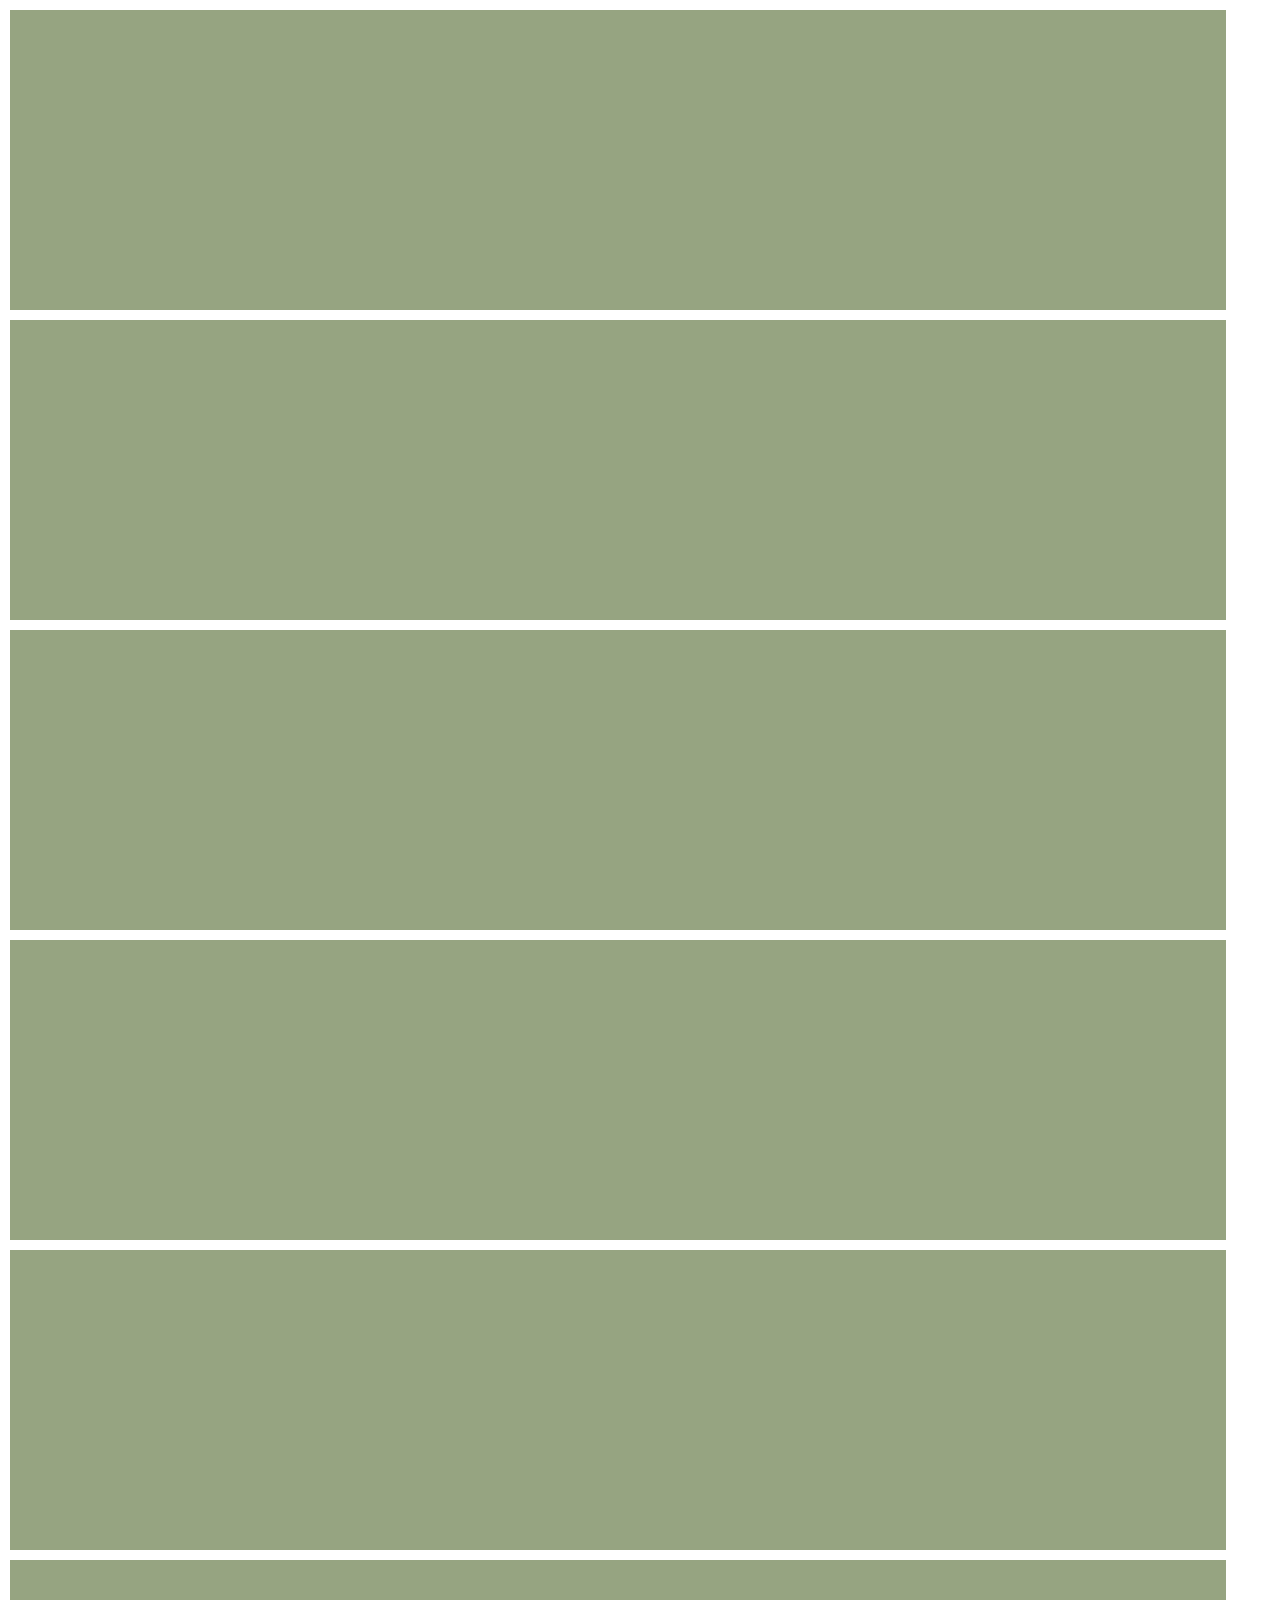
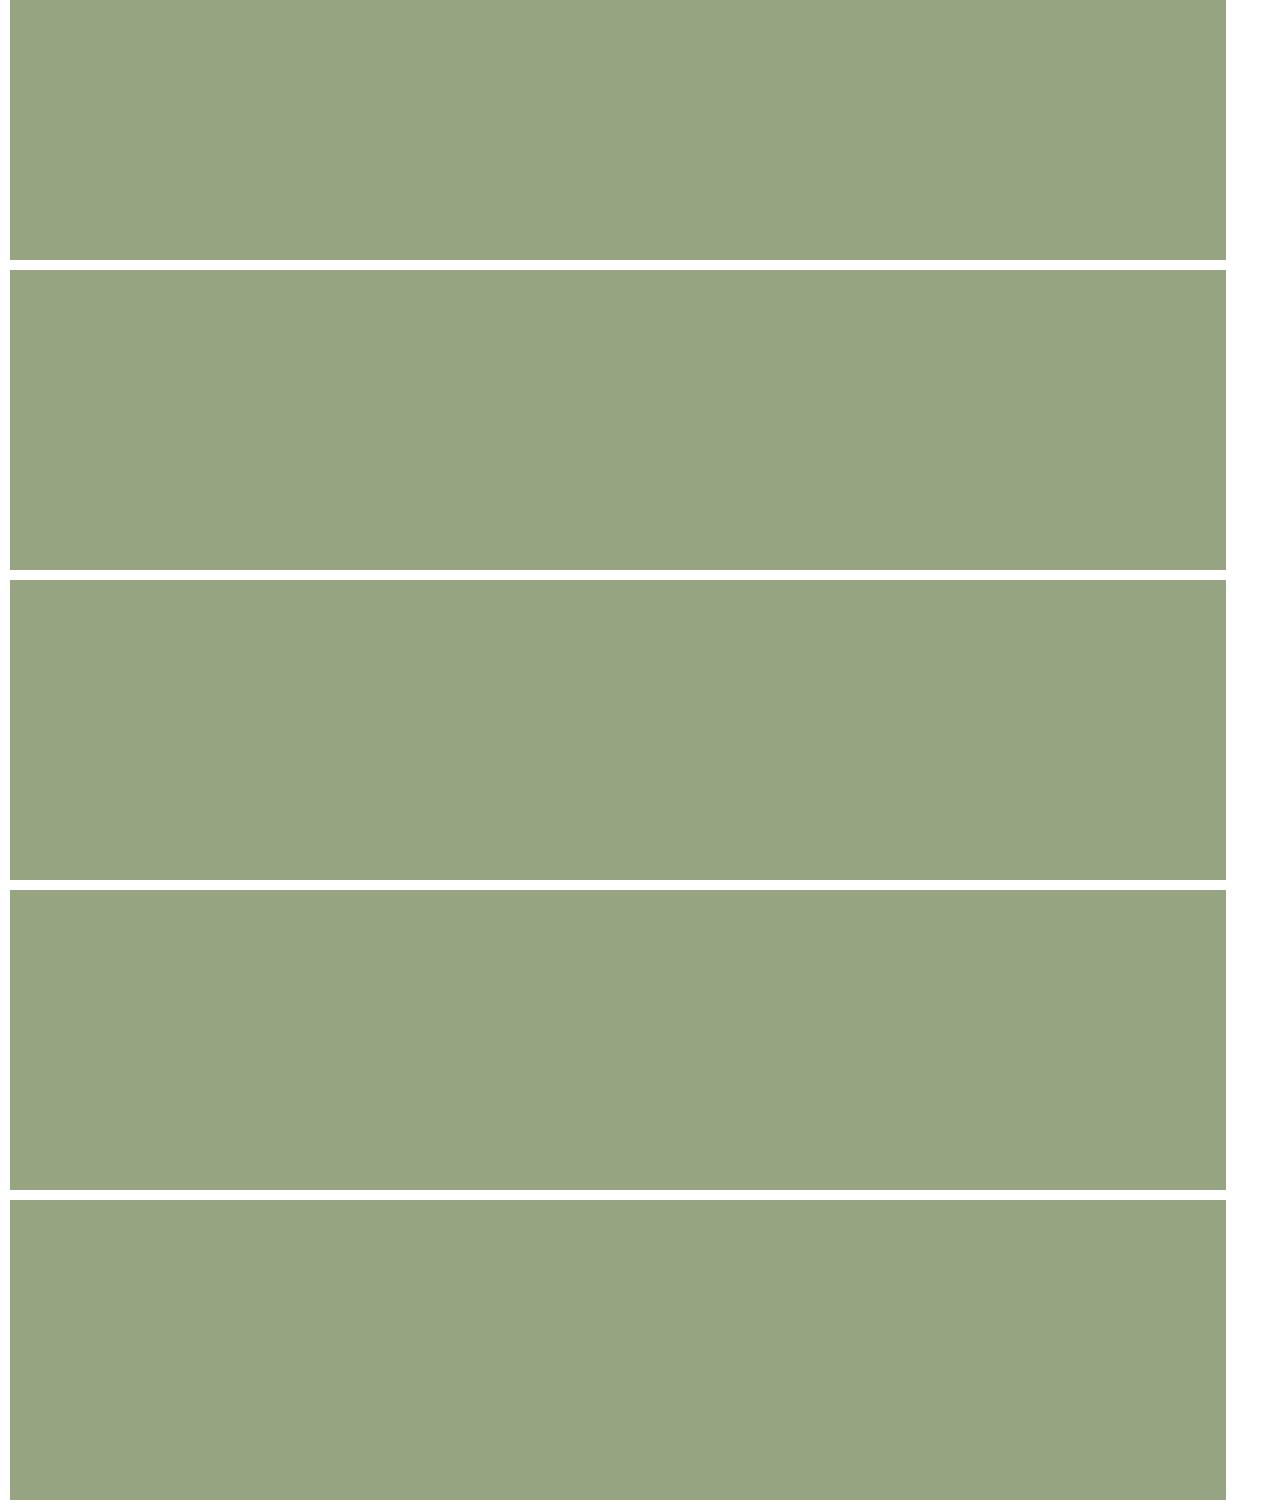
==== GaleriaDeFilmes/pages/films.html @ f31da6b8 "startingPages" ====
<!DOCTYPE html>
<html lang="pt-br">
<head>
    <meta charset="UTF-8">
    <meta name="viewport" content="width=device-width, initial-scale=1.0">
    <title>Filmes</title>

    <link rel="stylesheet" href="./styles/styles.css">
</head>
<body>
    <section class="film">
        <div class="img">
            <img src="" alt="">
        </div>
        <div class="txt">
            <div class="sinopse">

            </div>
            <div class="Informações">
                
            </div>
        </div>
    </section>

    <section class="film">
        <div class="img">
            <img src="" alt="">
        </div>
        <div class="txt">
            <div class="sinopse">

            </div>
            <div class="Informações">
                
            </div>
        </div>
    </section>

    <section class="film">
        <div class="img">
            <img src="" alt="">
        </div>
        <div class="txt">
            <div class="sinopse">

            </div>
            <div class="Informações">
                
            </div>
        </div>
    </section>

    <section class="film">
        <div class="img">
            <img src="" alt="">
        </div>
        <div class="txt">
            <div class="sinopse">

            </div>
            <div class="Informações">
                
            </div>
        </div>
    </section>

    <section class="film">
        <div class="img">
            <img src="" alt="">
        </div>
        <div class="txt">
            <div class="sinopse">

            </div>
            <div class="Informações">
                
            </div>
        </div>
    </section>

    <section class="film">
        <div class="img">
            <img src="" alt="">
        </div>
        <div class="txt">
            <div class="sinopse">

            </div>
            <div class="Informações">
                
            </div>
        </div>
    </section>

    <section class="film">
        <div class="img">
            <img src="" alt="">
        </div>
        <div class="txt">
            <div class="sinopse">

            </div>
            <div class="Informações">
                
            </div>
        </div>
    </section>

    <section class="film">
        <div class="img">
            <img src="" alt="">
        </div>
        <div class="txt">
            <div class="sinopse">

            </div>
            <div class="Informações">
                
            </div>
        </div>
    </section>

    <section class="film">
        <div class="img">
            <img src="" alt="">
        </div>
        <div class="txt">
            <div class="sinopse">

            </div>
            <div class="Informações">
                
            </div>
        </div>
    </section>

    <section class="film">
        <div class="img">
            <img src="" alt="">
        </div>
        <div class="txt">
            <div class="sinopse">

            </div>
            <div class="Informações">
                
            </div>
        </div>
    </section>
</body>
</html>
---- GaleriaDeFilmes/pages/styles/styles.css ----
*{
    box-sizing: border-box;
    margin: 0;
    padding: 0;
}

.film {
    background-color: #96a481;
    margin: 10px;
    width: 95%;
    height: 300px;

    display: flex;
    justify-content: center;
}
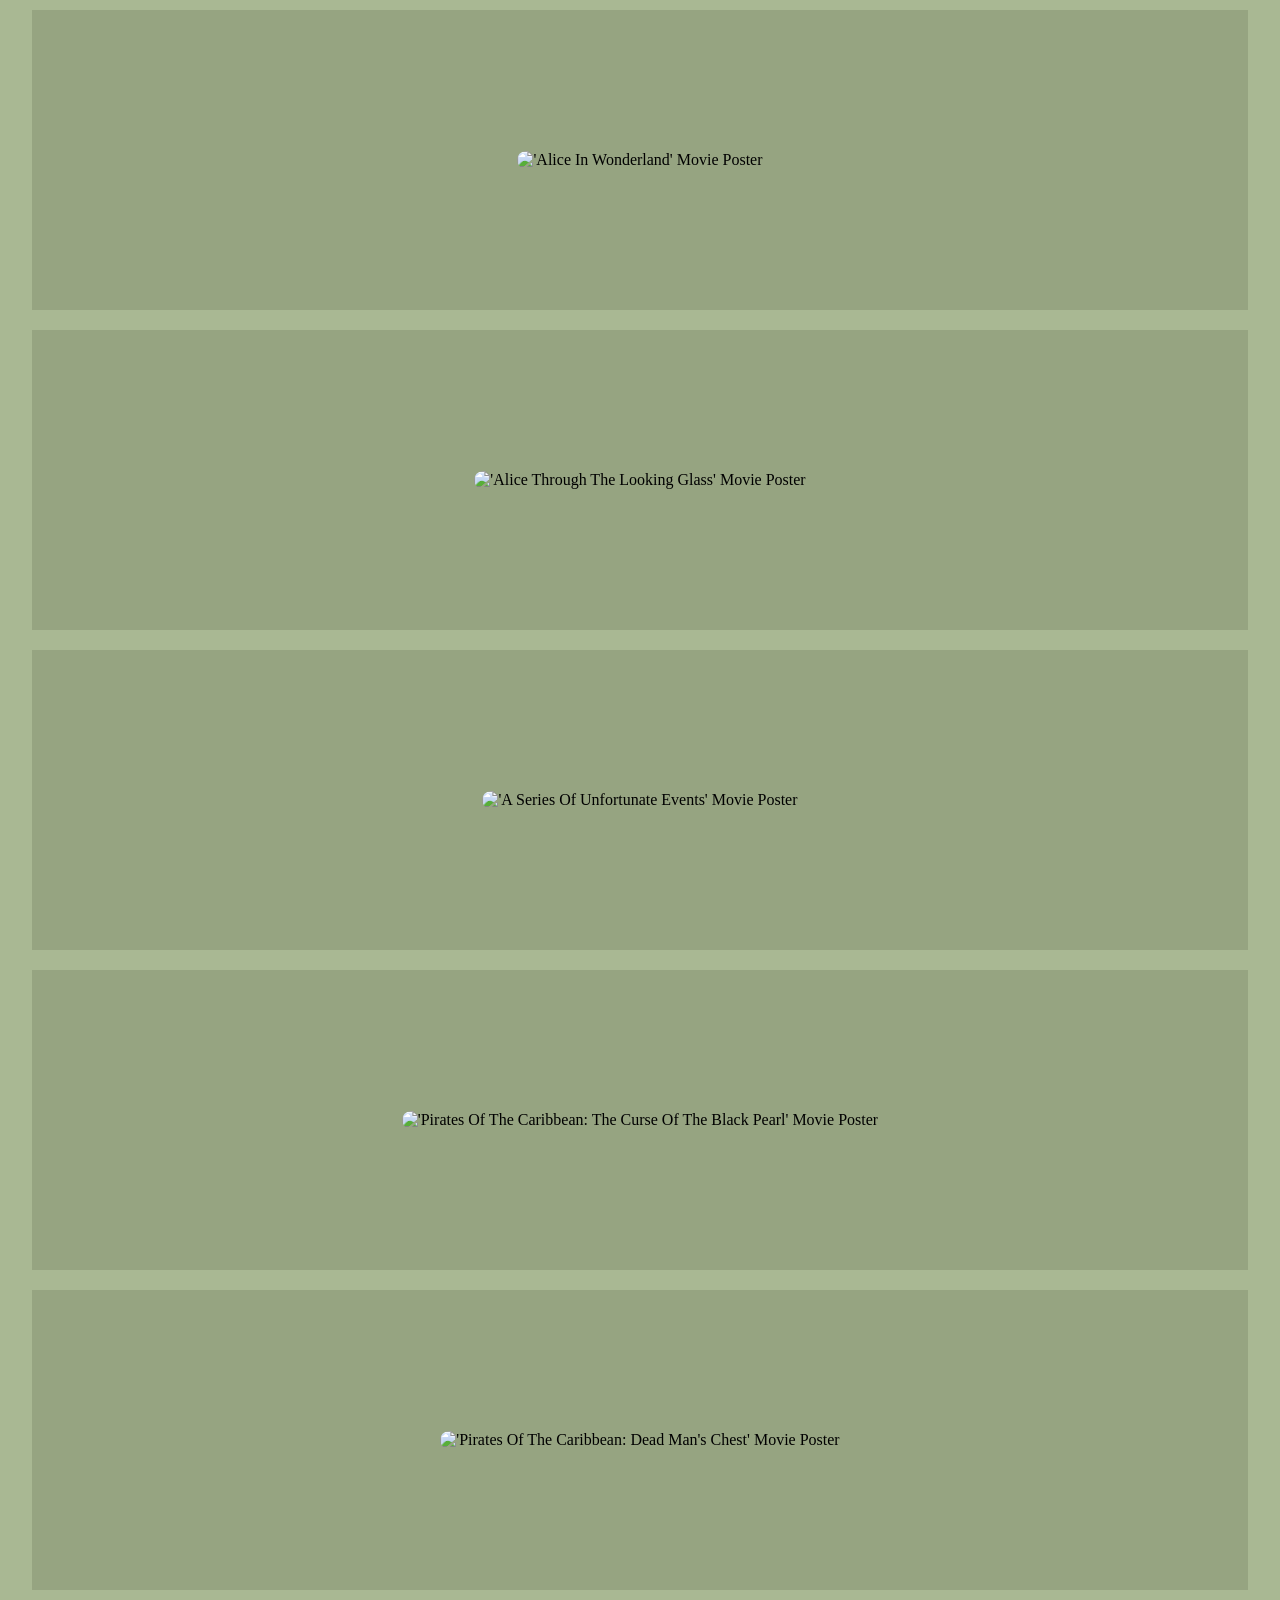
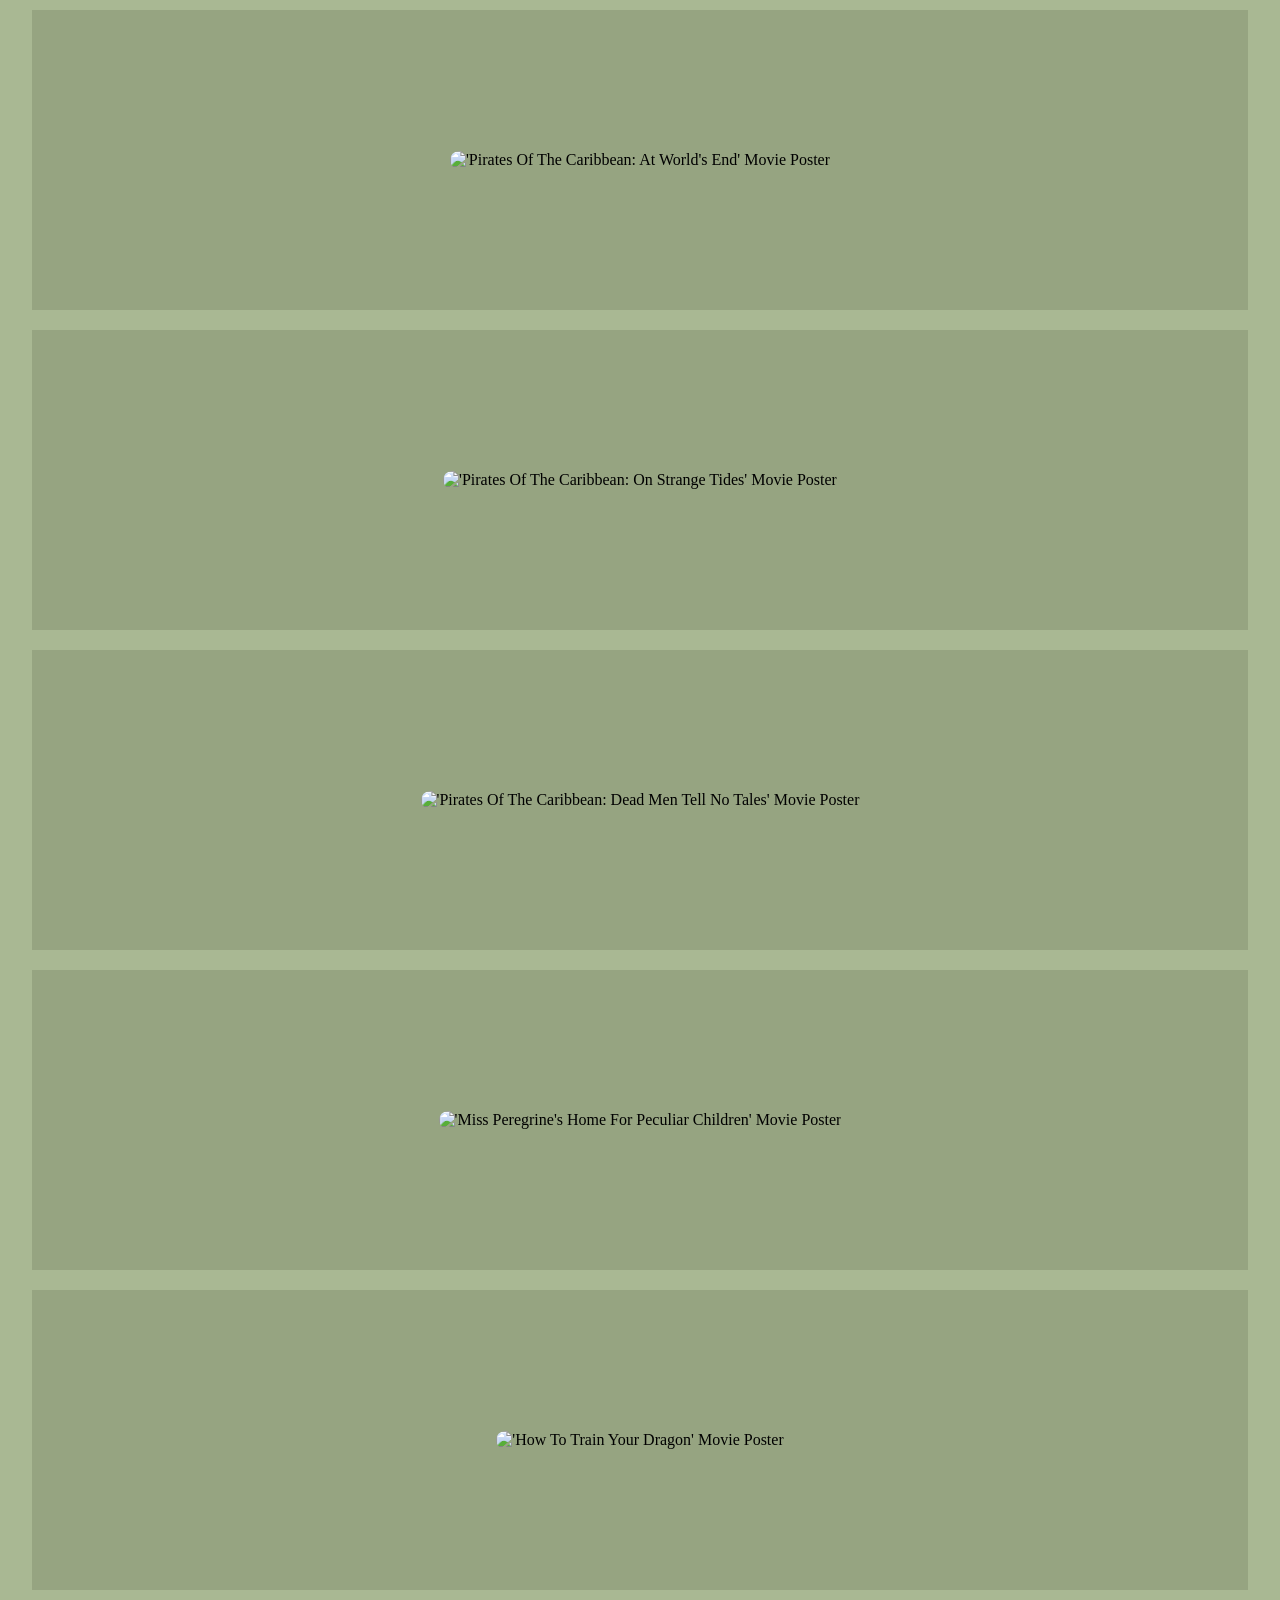
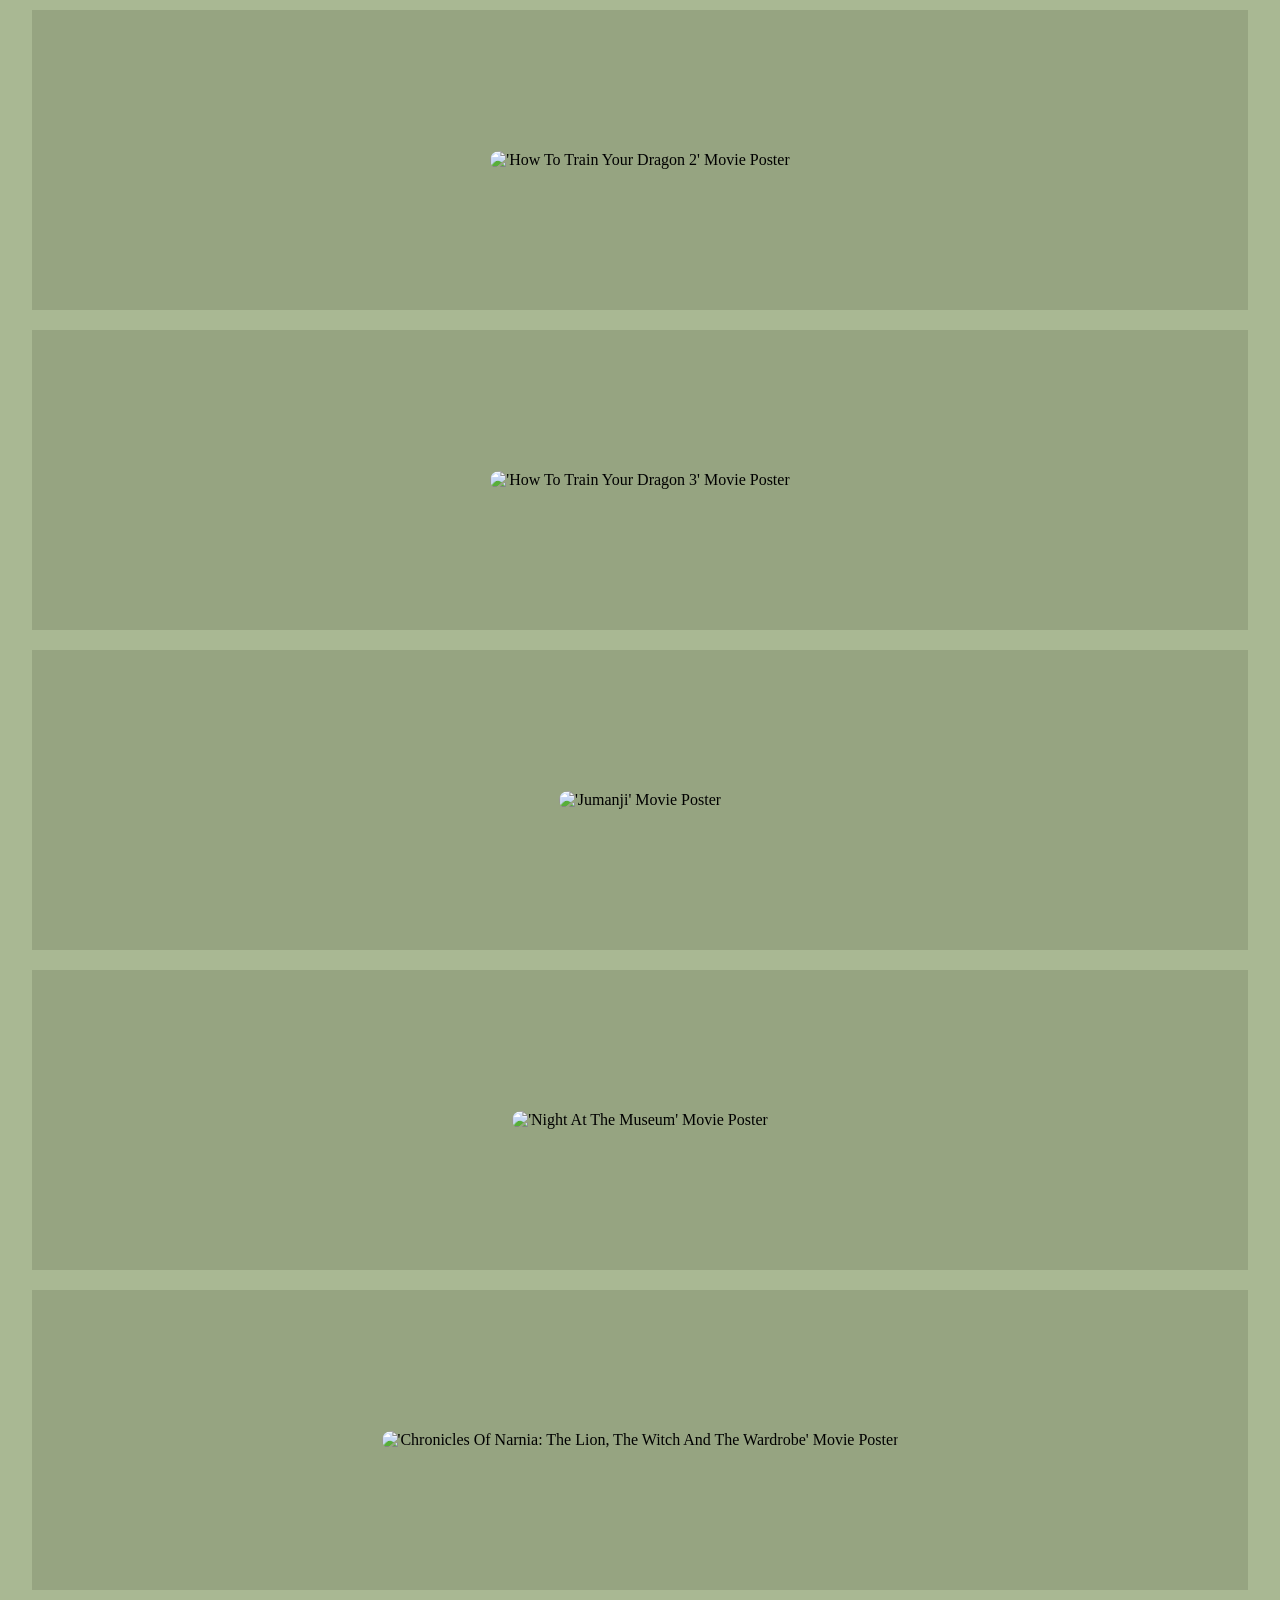
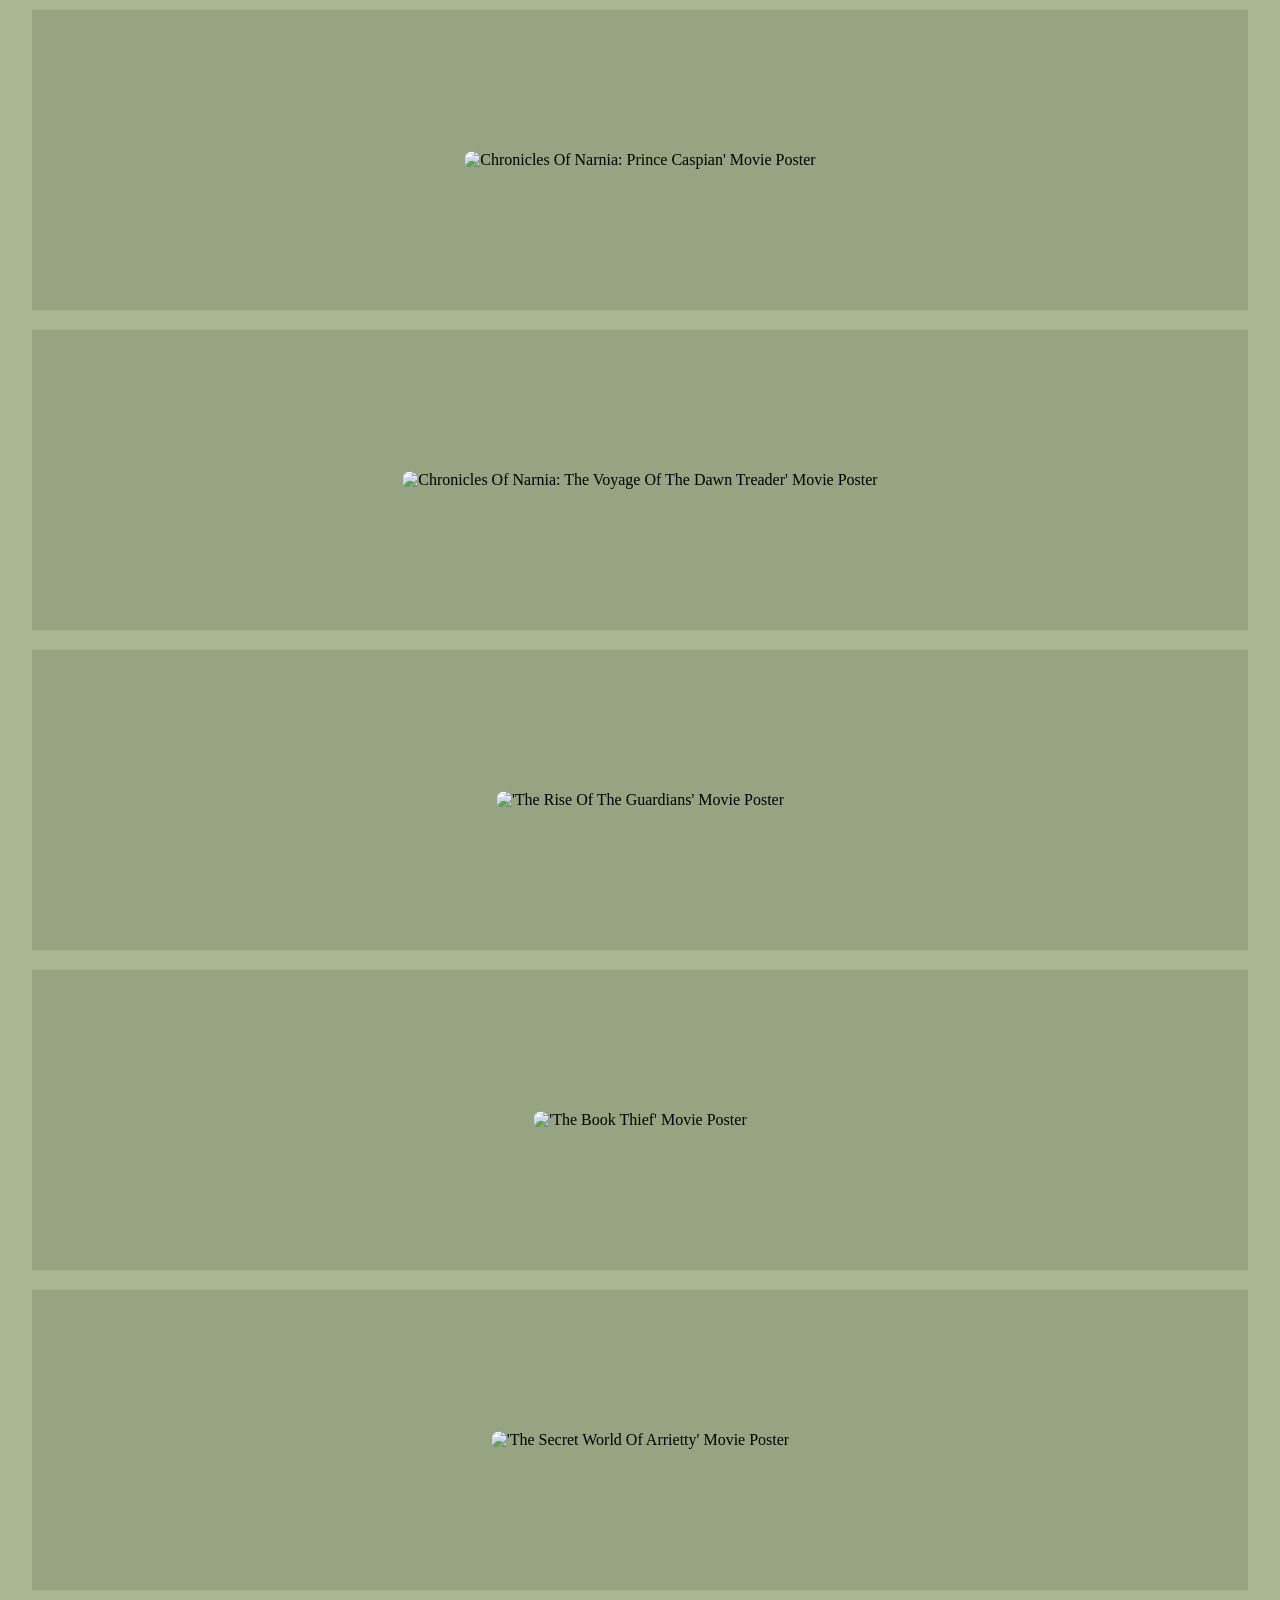
==== commit e9554fd8: "posterAdded" ====
--- a/GaleriaDeFilmes/pages/films.html
+++ b/GaleriaDeFilmes/pages/films.html
@@ -3,149 +3,331 @@
 <head>
     <meta charset="UTF-8">
     <meta name="viewport" content="width=device-width, initial-scale=1.0">
-    <title>Filmes</title>
+    <title>Films</title>
 
     <link rel="stylesheet" href="./styles/styles.css">
 </head>
 <body>
-    <section class="film">
-        <div class="img">
-            <img src="" alt="">
-        </div>
-        <div class="txt">
-            <div class="sinopse">
-
-            </div>
-            <div class="Informações">
-                
-            </div>
-        </div>
-    </section>
-
-    <section class="film">
-        <div class="img">
-            <img src="" alt="">
-        </div>
-        <div class="txt">
-            <div class="sinopse">
-
-            </div>
-            <div class="Informações">
-                
-            </div>
-        </div>
-    </section>
-
-    <section class="film">
-        <div class="img">
-            <img src="" alt="">
-        </div>
-        <div class="txt">
-            <div class="sinopse">
-
-            </div>
-            <div class="Informações">
-                
-            </div>
-        </div>
-    </section>
-
-    <section class="film">
-        <div class="img">
-            <img src="" alt="">
-        </div>
-        <div class="txt">
-            <div class="sinopse">
-
-            </div>
-            <div class="Informações">
-                
-            </div>
-        </div>
-    </section>
-
-    <section class="film">
-        <div class="img">
-            <img src="" alt="">
-        </div>
-        <div class="txt">
-            <div class="sinopse">
-
-            </div>
-            <div class="Informações">
-                
-            </div>
-        </div>
-    </section>
-
-    <section class="film">
-        <div class="img">
-            <img src="" alt="">
-        </div>
-        <div class="txt">
-            <div class="sinopse">
-
-            </div>
-            <div class="Informações">
-                
-            </div>
-        </div>
-    </section>
-
-    <section class="film">
-        <div class="img">
-            <img src="" alt="">
-        </div>
-        <div class="txt">
-            <div class="sinopse">
-
-            </div>
-            <div class="Informações">
-                
-            </div>
-        </div>
-    </section>
-
-    <section class="film">
-        <div class="img">
-            <img src="" alt="">
-        </div>
-        <div class="txt">
-            <div class="sinopse">
-
-            </div>
-            <div class="Informações">
-                
-            </div>
-        </div>
-    </section>
-
-    <section class="film">
-        <div class="img">
-            <img src="" alt="">
-        </div>
-        <div class="txt">
-            <div class="sinopse">
-
-            </div>
-            <div class="Informações">
-                
-            </div>
-        </div>
-    </section>
-
-    <section class="film">
-        <div class="img">
-            <img src="" alt="">
-        </div>
-        <div class="txt">
-            <div class="sinopse">
-
-            </div>
-            <div class="Informações">
-                
-            </div>
-        </div>
-    </section>
+    <main class="main">
+    <section class="film">
+        <div class="img">
+            <img class="filmImg"
+            src="../imgs/films/AliceInWonderland.png" 
+            alt="'Alice In Wonderland' Movie Poster">
+        </div>
+        <div class="txt">
+            <div class="sinopse">
+
+            </div>
+            <div class="Informações">
+                
+            </div>
+        </div>
+    </section>
+
+    <section class="film">
+        <div class="img">
+            <img class="filmImg"
+            src="../imgs/films/AliceThroughTheLookingGlass.png" 
+            alt="'Alice Through The Looking Glass' Movie Poster">
+        </div>
+        <div class="txt">
+            <div class="sinopse">
+
+            </div>
+            <div class="Informações">
+                
+            </div>
+        </div>
+    </section>
+
+    <section class="film">
+        <div class="img">
+            <img class="filmImg"
+            src="../imgs/films/ASeriesOfUnfortunateEventsFilm.png" 
+            alt="'A Series Of Unfortunate Events' Movie Poster">
+        </div>
+        <div class="txt">
+            <div class="sinopse">
+
+            </div>
+            <div class="Informações">
+                
+            </div>
+        </div>
+    </section>
+
+    <section class="film">
+        <div class="img">
+            <img class="filmImg"
+            src="../imgs/films/TheCurseOfTheBlackPearl.png" 
+            alt="'Pirates Of The Caribbean: The Curse Of The Black Pearl' Movie Poster">
+        </div>
+        <div class="txt">
+            <div class="sinopse">
+
+            </div>
+            <div class="Informações">
+                
+            </div>
+        </div>
+    </section>
+
+    <section class="film">
+        <div class="img">
+            <img class="filmImg"
+            src="../imgs/films/DeadMansChest.png" 
+            alt="'Pirates Of The Caribbean: Dead Man's Chest' Movie Poster">
+        </div>
+        <div class="txt">
+            <div class="sinopse">
+
+            </div>
+            <div class="Informações">
+                
+            </div>
+        </div>
+    </section>
+
+    <section class="film">
+        <div class="img">
+            <img class="filmImg"
+            src="../imgs/films/AtWorldsEnd.png" 
+            alt="'Pirates Of The Caribbean: At World's End' Movie Poster">
+        </div>
+        <div class="txt">
+            <div class="sinopse">
+
+            </div>
+            <div class="Informações">
+                
+            </div>
+        </div>
+    </section>
+
+    <section class="film">
+        <div class="img">
+            <img class="filmImg"
+            src="../imgs/films/OnStrangerTides.png" 
+            alt="'Pirates Of The Caribbean: On Strange Tides' Movie Poster">
+        </div>
+        <div class="txt">
+            <div class="sinopse">
+
+            </div>
+            <div class="Informações">
+                
+            </div>
+        </div>
+    </section>
+
+    <section class="film">
+        <div class="img">
+            <img class="filmImg"
+            src="../imgs/films/DeadMenTellNoTales.png" 
+            alt="'Pirates Of The Caribbean: Dead Men Tell No Tales' Movie Poster">
+        </div>
+        <div class="txt">
+            <div class="sinopse">
+
+            </div>
+            <div class="Informações">
+                
+            </div>
+        </div>
+    </section>
+
+    <section class="film">
+        <div class="img">
+            <img class="filmImg"
+            src="../imgs/films/HomeForPeculiarChildren.png" 
+            alt="'Miss Peregrine's Home For Peculiar Children' Movie Poster">
+        </div>
+        <div class="txt">
+            <div class="sinopse">
+
+            </div>
+            <div class="Informações">
+                
+            </div>
+        </div>
+    </section>
+
+    <section class="film">
+        <div class="img">
+            <img class="filmImg"
+            src="../imgs/films/HowToTrainYourDragon.png" 
+            alt="'How To Train Your Dragon' Movie Poster">
+        </div>
+        <div class="txt">
+            <div class="sinopse">
+
+            </div>
+            <div class="Informações">
+                
+            </div>
+        </div>
+    </section>
+
+    <section class="film">
+        <div class="img">
+            <img class="filmImg"
+            src="../imgs/films/HowToTrainYourDragon2.png" 
+            alt="'How To Train Your Dragon 2' Movie Poster">
+        </div>
+        <div class="txt">
+            <div class="sinopse">
+
+            </div>
+            <div class="Informações">
+                
+            </div>
+        </div>
+    </section>
+
+    <section class="film">
+        <div class="img">
+            <img class="filmImg"
+            src="../imgs/films/HowToTrainYourDragon3.png" 
+            alt="'How To Train Your Dragon 3' Movie Poster">
+        </div>
+        <div class="txt">
+            <div class="sinopse">
+
+            </div>
+            <div class="Informações">
+                
+            </div>
+        </div>
+    </section>
+
+    <section class="film">
+        <div class="img">
+            <img class="filmImg"
+            src="../imgs/films/Jumanji.png" 
+            alt="'Jumanji' Movie Poster">
+        </div>
+        <div class="txt">
+            <div class="sinopse">
+
+            </div>
+            <div class="Informações">
+                
+            </div>
+        </div>
+    </section>
+
+    <section class="film">
+        <div class="img">
+            <img class="filmImg"
+            src="../imgs/films/NightAtTheMuseum.png" 
+            alt="'Night At The Museum' Movie Poster">
+        </div>
+        <div class="txt">
+            <div class="sinopse">
+
+            </div>
+            <div class="Informações">
+                
+            </div>
+        </div>
+    </section>
+
+    <section class="film">
+        <div class="img">
+            <img class="filmImg"
+            src="../imgs/films/TheLionTheWitchAndTheWardrobe.png" 
+            alt="'Chronicles Of Narnia: The Lion, The Witch And The Wardrobe' Movie Poster">
+        </div>
+        <div class="txt">
+            <div class="sinopse">
+
+            </div>
+            <div class="Informações">
+                
+            </div>
+        </div>
+    </section>
+
+    <section class="film">
+        <div class="img">
+            <img class="filmImg"
+            src="../imgs/films/PrinceCaspian.png" 
+            alt="Chronicles Of Narnia: Prince Caspian' Movie Poster">
+        </div>
+        <div class="txt">
+            <div class="sinopse">
+
+            </div>
+            <div class="Informações">
+                
+            </div>
+        </div>
+    </section>
+
+    <section class="film">
+        <div class="img">
+            <img class="filmImg"
+            src="../imgs/films/TheVoyageOfTheDanwTreader.png" 
+            alt="Chronicles Of Narnia: The Voyage Of The Dawn Treader' Movie Poster">
+        </div>
+        <div class="txt">
+            <div class="sinopse">
+
+            </div>
+            <div class="Informações">
+                
+            </div>
+        </div>
+    </section>
+
+    <section class="film">
+        <div class="img">
+            <img class="filmImg"
+            src="../imgs/films/RiseOfTheGuardians.png" 
+            alt="'The Rise Of The Guardians' Movie Poster">
+        </div>
+        <div class="txt">
+            <div class="sinopse">
+
+            </div>
+            <div class="Informações">
+                
+            </div>
+        </div>
+    </section>
+
+    <section class="film">
+        <div class="img">
+            <img class="filmImg"
+            src="../imgs/films/TheBookThief.png" 
+            alt="'The Book Thief' Movie Poster">
+        </div>
+        <div class="txt">
+            <div class="sinopse">
+
+            </div>
+            <div class="Informações">
+                
+            </div>
+        </div>
+    </section>
+
+    <section class="film">
+        <div class="img">
+            <img class="filmImg"
+            src="../imgs/films/TheSecretWorldOfArrietty.png  " 
+            alt="'The Secret World Of Arrietty' Movie Poster">
+        </div>
+        <div class="txt">
+            <div class="sinopse">
+
+            </div>
+            <div class="Informações">
+                
+            </div>
+        </div>
+    </section>
+    </main>
 </body>
 </html>
--- a/GaleriaDeFilmes/pages/styles/styles.css
+++ b/GaleriaDeFilmes/pages/styles/styles.css
@@ -2,6 +2,16 @@
     box-sizing: border-box;
     margin: 0;
     padding: 0;
+}
+
+.main {
+    background-color: #a9b893;
+    /* height: 100vh; */
+
+    display: flex;
+    justify-content: center;
+
+    flex-wrap: wrap;
 }
 
 .film {
@@ -12,4 +22,14 @@
 
     display: flex;
     justify-content: center;
+    align-items: center;
+}
+
+.filmImg {
+    width: 190px;   
+}
+
+.img {
+    border-radius: 10px;
+    overflow: hidden;
 }
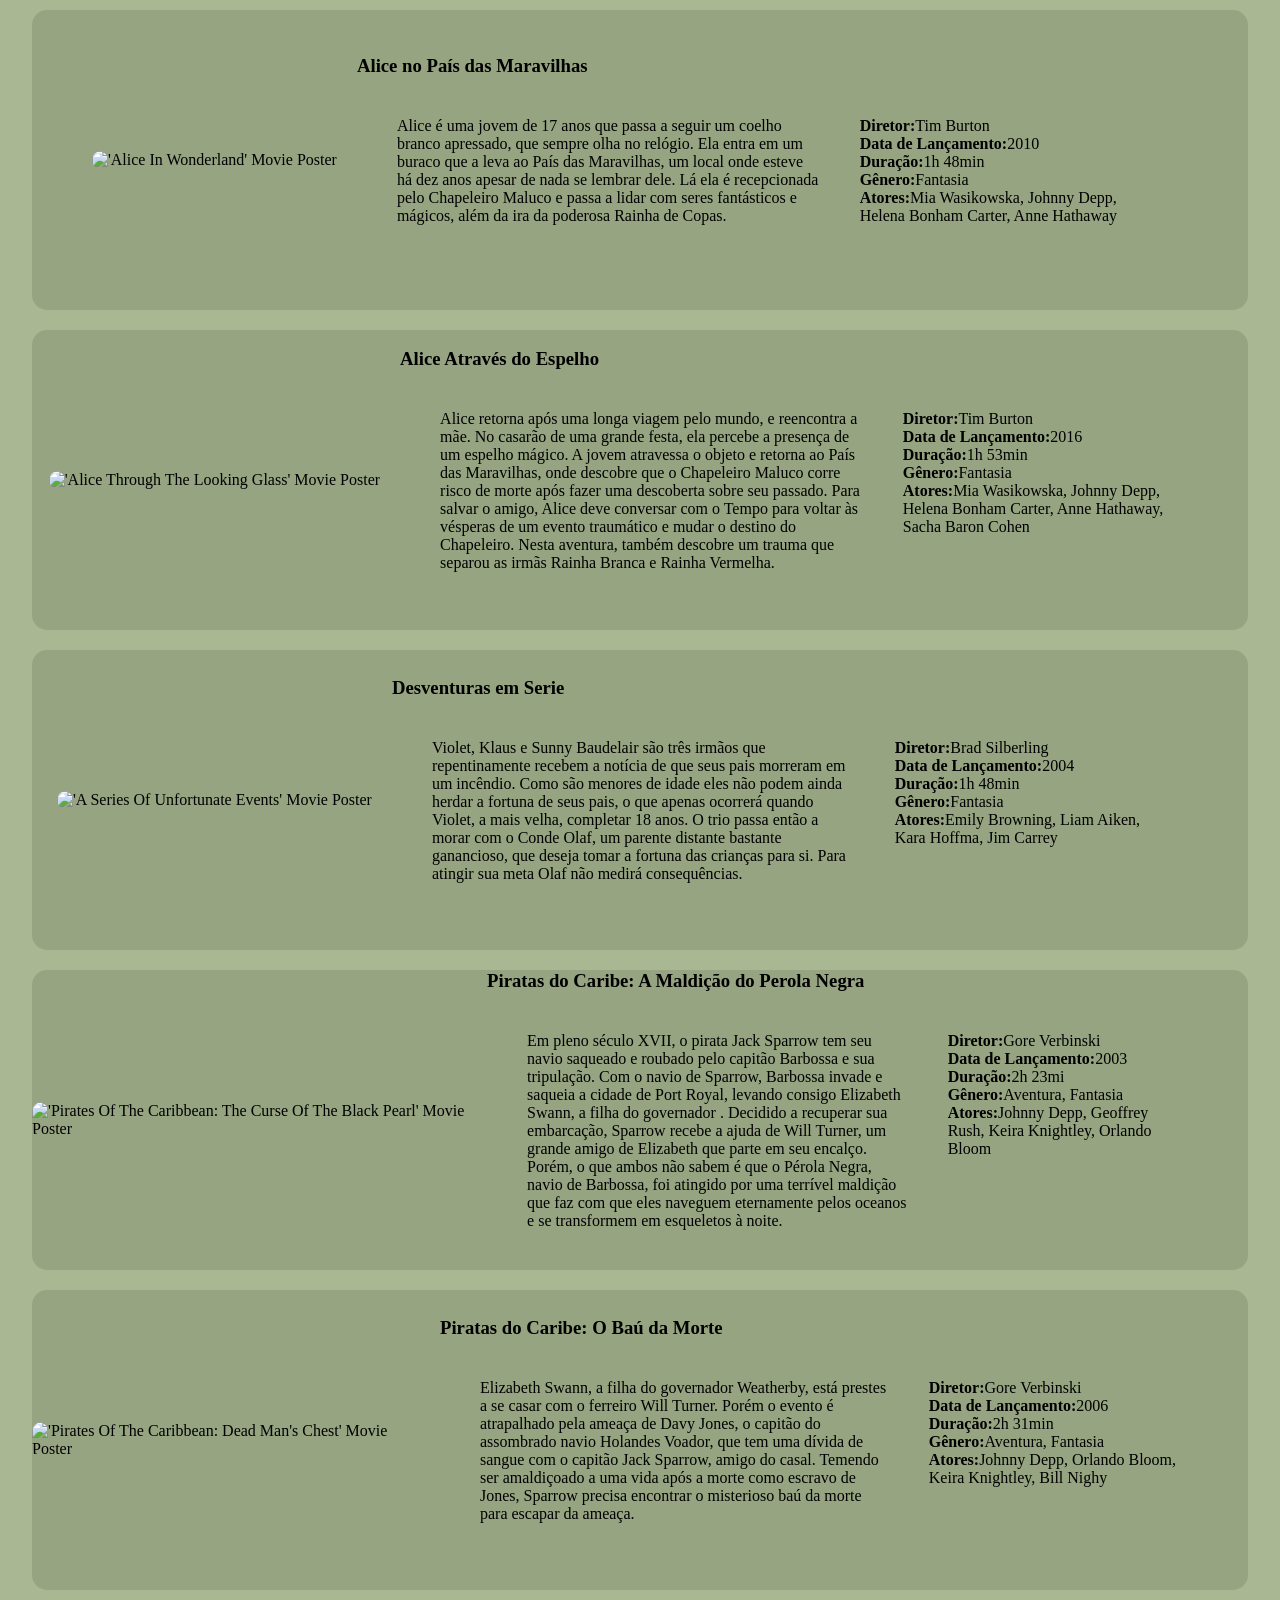
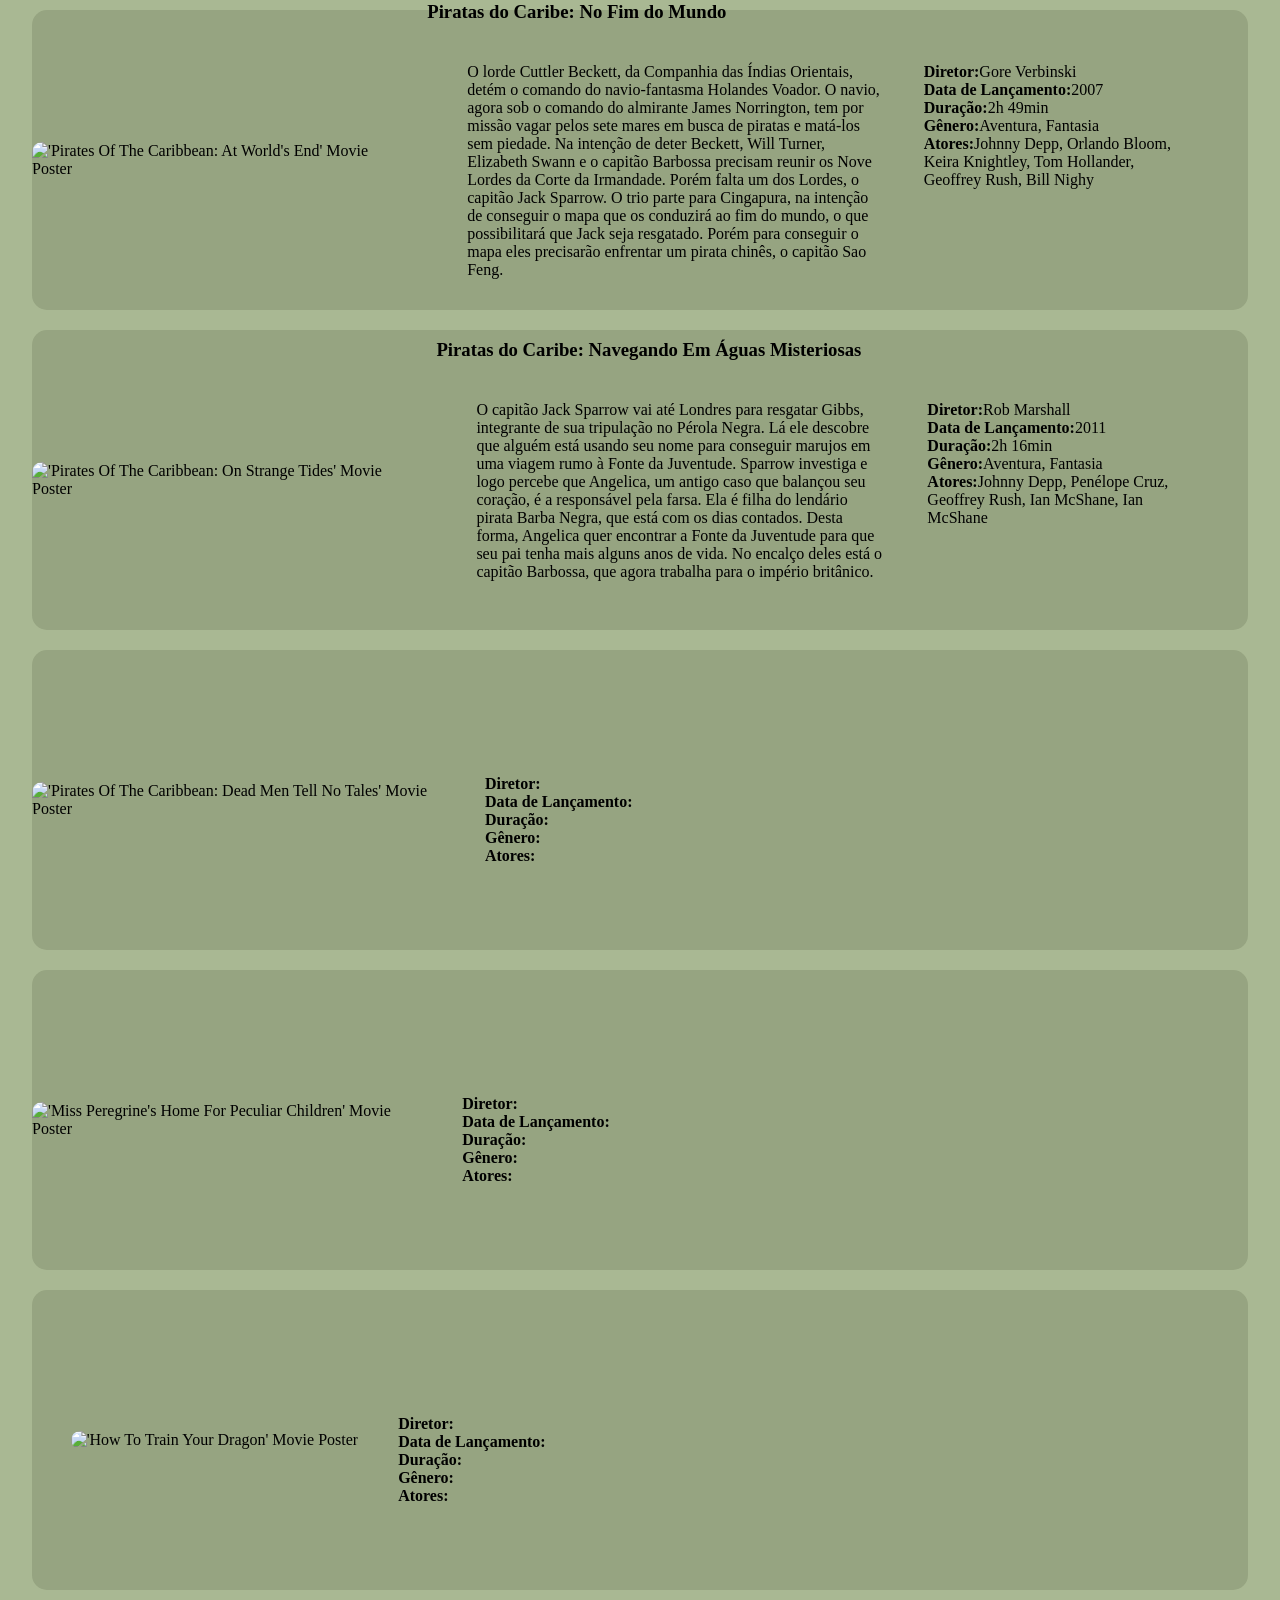
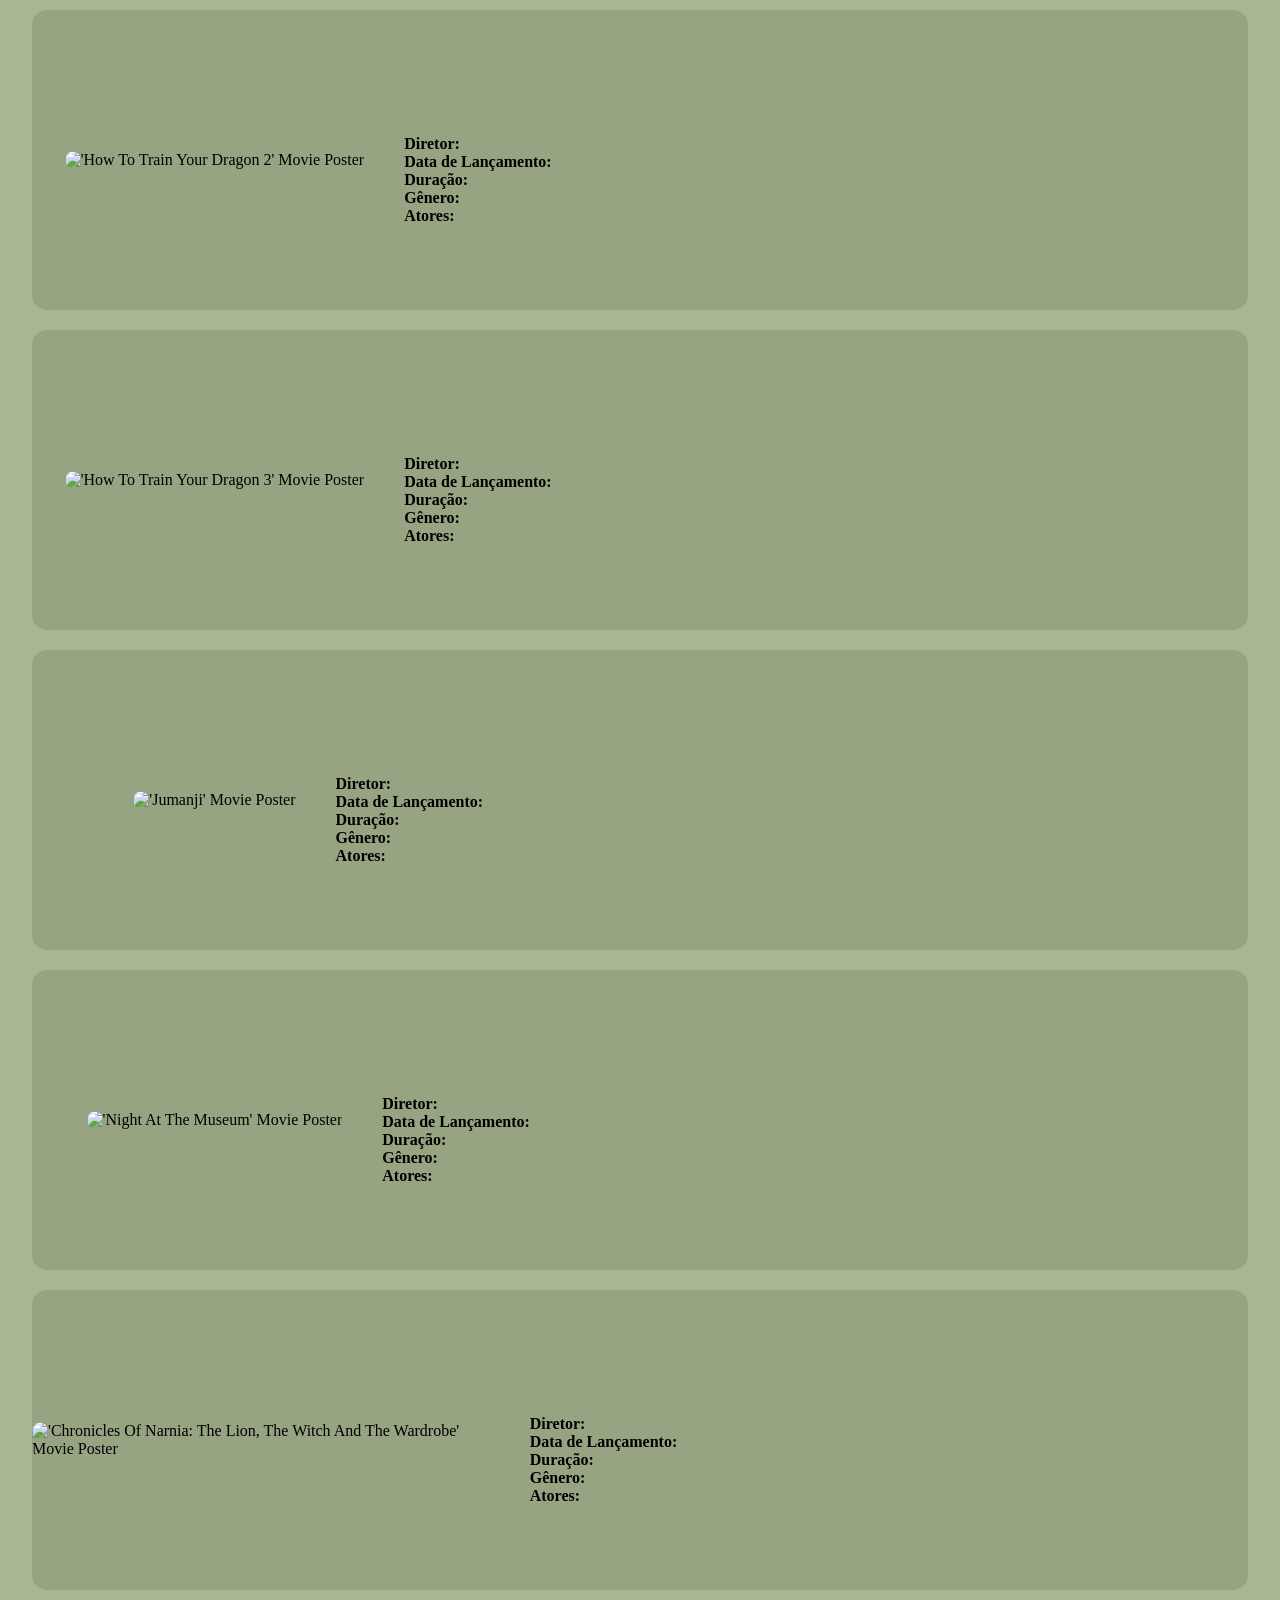
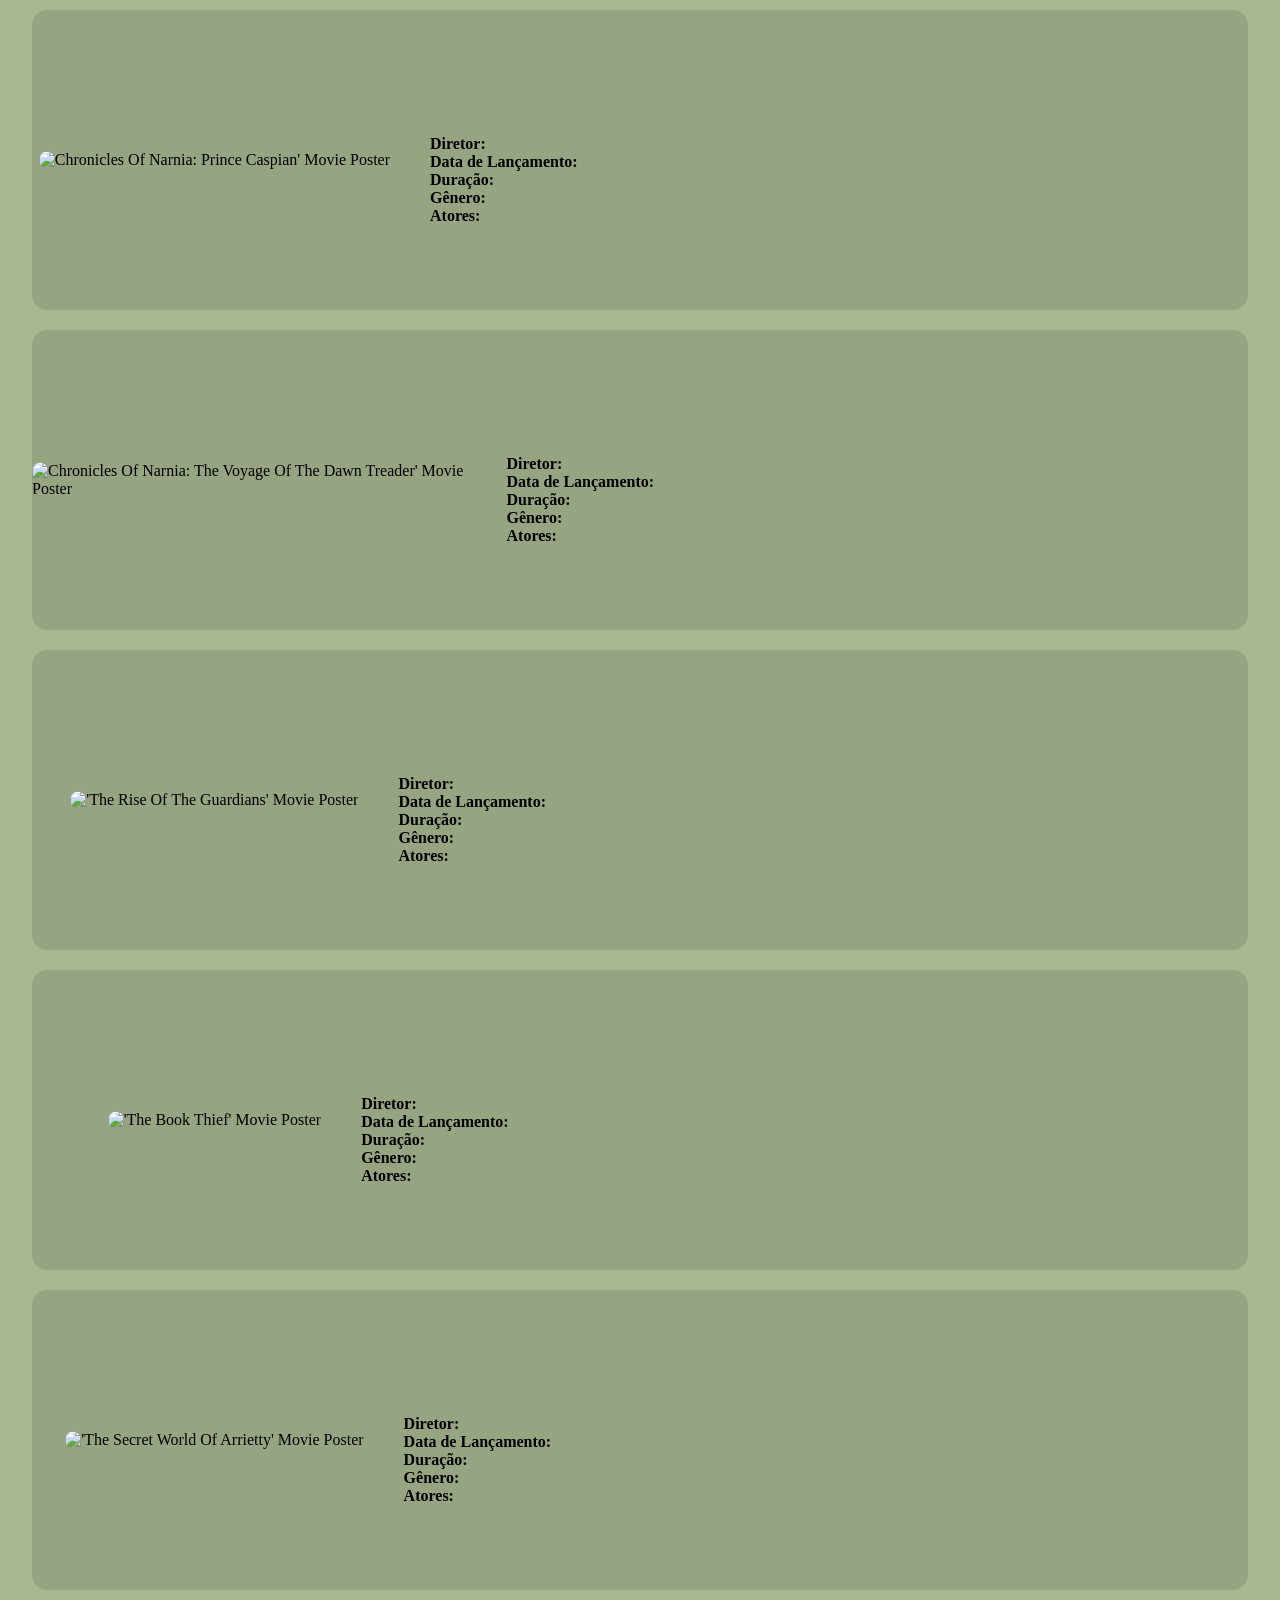
==== commit 7177647a: "addingMovieInfo" ====
--- a/GaleriaDeFilmes/pages/films.html
+++ b/GaleriaDeFilmes/pages/films.html
@@ -16,11 +16,27 @@
             alt="'Alice In Wonderland' Movie Poster">
         </div>
         <div class="txt">
-            <div class="sinopse">
-
-            </div>
-            <div class="Informações">
-                
+            <h3>Alice no País das Maravilhas</h3>
+            <div class="info">
+                <div class="sinopse">
+                    <p>
+                        Alice é uma jovem de 17 anos que passa a seguir um coelho 
+                        branco apressado, que sempre olha no relógio. Ela entra em um buraco que a 
+                        leva ao País das Maravilhas, um local onde esteve há dez anos apesar de nada 
+                        se lembrar dele. Lá ela é recepcionada pelo Chapeleiro Maluco e 
+                        passa a lidar com seres fantásticos e mágicos, além da ira da poderosa Rainha 
+                        de Copas.
+                    </p>
+                </div>
+                <div class="informacoes">
+                    <p>
+                        <strong>Diretor:</strong>Tim Burton<br>
+                        <strong>Data de Lançamento:</strong>2010<br>
+                        <strong>Duração:</strong>1h 48min<br>
+                        <strong>Gênero:</strong>Fantasia<br>
+                        <strong>Atores:</strong>Mia Wasikowska, Johnny Depp, Helena Bonham Carter, Anne Hathaway<br>
+                    </p>
+                </div>
             </div>
         </div>
     </section>
@@ -32,11 +48,30 @@
             alt="'Alice Through The Looking Glass' Movie Poster">
         </div>
         <div class="txt">
-            <div class="sinopse">
-
-            </div>
-            <div class="Informações">
-                
+            <h3>Alice Através do Espelho</h3>
+            <div class="info">
+                <div class="sinopse">
+                    <p>
+                        Alice retorna após uma longa viagem pelo mundo, 
+                        e reencontra a mãe. No casarão de uma grande festa, ela percebe 
+                        a presença de um espelho mágico. A jovem atravessa o objeto e 
+                        retorna ao País das Maravilhas, onde descobre que o Chapeleiro 
+                        Maluco corre risco de morte após fazer uma descoberta 
+                        sobre seu passado. Para salvar o amigo, Alice deve conversar com o 
+                        Tempo para voltar às vésperas de um evento traumático 
+                        e mudar o destino do Chapeleiro. Nesta aventura, também descobre um trauma 
+                        que separou as irmãs Rainha Branca e Rainha Vermelha.
+                    </p>
+                </div>
+                <div class="informacoes">
+                    <p>
+                       <strong>Diretor:</strong>Tim Burton<br>
+                        <strong>Data de Lançamento:</strong>2016<br>
+                        <strong>Duração:</strong>1h 53min<br>
+                        <strong>Gênero:</strong>Fantasia<br>
+                        <strong>Atores:</strong>Mia Wasikowska, Johnny Depp, Helena Bonham Carter, Anne Hathaway, Sacha Baron Cohen<br>
+                    </p>
+                </div>
             </div>
         </div>
     </section>
@@ -48,11 +83,28 @@
             alt="'A Series Of Unfortunate Events' Movie Poster">
         </div>
         <div class="txt">
-            <div class="sinopse">
-
-            </div>
-            <div class="Informações">
-                
+            <h3>Desventuras em Serie</h3>
+            <div class="info">
+                <div class="sinopse">
+                    <p>
+                        Violet, Klaus e Sunny Baudelair são três irmãos que repentinamente 
+                        recebem a notícia de que seus pais morreram em um incêndio. Como são 
+                        menores de idade eles não podem ainda herdar a fortuna de seus pais, 
+                        o que apenas ocorrerá quando Violet, a mais velha, completar 18 anos. 
+                        O trio passa então a morar com o Conde Olaf, um parente 
+                        distante bastante ganancioso, que deseja tomar a fortuna das crianças 
+                        para si. Para atingir sua meta Olaf não medirá consequências.
+                    </p>
+                </div>
+                <div class="informacoes">
+                    <p>
+                       <strong>Diretor:</strong>Brad Silberling<br>
+                        <strong>Data de Lançamento:</strong>2004<br>
+                        <strong>Duração:</strong>1h 48min<br>
+                        <strong>Gênero:</strong>Fantasia<br>
+                        <strong>Atores:</strong>Emily Browning, Liam Aiken, Kara Hoffma, Jim Carrey<br>
+                    </p>
+                </div>
             </div>
         </div>
     </section>
@@ -64,11 +116,30 @@
             alt="'Pirates Of The Caribbean: The Curse Of The Black Pearl' Movie Poster">
         </div>
         <div class="txt">
-            <div class="sinopse">
-
-            </div>
-            <div class="Informações">
-                
+            <h3>Piratas do Caribe: A Maldição do Perola Negra</h3>
+            <div class="info">
+                <div class="sinopse">
+                    <p>
+                        Em pleno século XVII, o pirata Jack Sparrow tem seu navio
+                         saqueado e roubado pelo capitão Barbossa e sua tripulação. 
+                         Com o navio de Sparrow, Barbossa invade e saqueia a cidade de Port Royal, 
+                         levando consigo Elizabeth Swann, a filha do governador 
+                         . Decidido a recuperar sua embarcação, Sparrow recebe a ajuda 
+                         de Will Turner, um grande amigo de Elizabeth que parte em seu 
+                         encalço. Porém, o que ambos não sabem é que o Pérola Negra, navio de Barbossa, 
+                         foi atingido por uma terrível maldição que faz com que eles naveguem eternamente 
+                         pelos oceanos e se transformem em esqueletos à noite.
+                    </p>
+                </div>
+                <div class="informacoes">
+                    <p>
+                         <strong>Diretor:</strong>Gore Verbinski<br>
+                        <strong>Data de Lançamento:</strong>2003<br>
+                        <strong>Duração:</strong>2h 23mi<br>
+                        <strong>Gênero:</strong>Aventura, Fantasia<br>
+                        <strong>Atores:</strong>Johnny Depp, Geoffrey Rush, Keira Knightley, Orlando Bloom<br>
+                    </p>
+                </div>
             </div>
         </div>
     </section>
@@ -80,11 +151,27 @@
             alt="'Pirates Of The Caribbean: Dead Man's Chest' Movie Poster">
         </div>
         <div class="txt">
-            <div class="sinopse">
-
-            </div>
-            <div class="Informações">
-                
+            <h3>Piratas do Caribe: O Baú da Morte</h3>
+            <div class="info">
+                <div class="sinopse">
+                    <p>
+                        Elizabeth Swann, a filha do governador Weatherby, está prestes a se 
+                        casar com o ferreiro Will Turner. Porém o evento é atrapalhado pela 
+                        ameaça de Davy Jones, o capitão do assombrado navio Holandes Voador, 
+                        que tem uma dívida de sangue com o capitão Jack Sparrow, amigo do casal. 
+                        Temendo ser amaldiçoado a uma vida após a morte como escravo de Jones, 
+                        Sparrow precisa encontrar o misterioso baú da morte para escapar da ameaça.
+                    </p>
+                </div>
+                <div class="informacoes">
+                    <p>
+                         <strong>Diretor:</strong>Gore Verbinski<br>
+                        <strong>Data de Lançamento:</strong>2006<br>
+                        <strong>Duração:</strong>2h 31min<br>
+                        <strong>Gênero:</strong>Aventura, Fantasia<br>
+                        <strong>Atores:</strong>Johnny Depp, Orlando Bloom, Keira Knightley, Bill Nighy<br>
+                    </p>
+                </div>
             </div>
         </div>
     </section>
@@ -96,11 +183,30 @@
             alt="'Pirates Of The Caribbean: At World's End' Movie Poster">
         </div>
         <div class="txt">
-            <div class="sinopse">
-
-            </div>
-            <div class="Informações">
-                
+            <h3>Piratas do Caribe: No Fim do Mundo</h3>
+            <div class="info">
+                <div class="sinopse">
+                    <p>
+                        O lorde Cuttler Beckett, da Companhia das Índias Orientais, 
+                        detém o comando do navio-fantasma Holandes Voador. O navio, agora sob o 
+                        comando do almirante James Norrington, tem por missão vagar 
+                        pelos sete mares em busca de piratas e matá-los sem piedade. Na intenção de 
+                        deter Beckett, Will Turner, Elizabeth Swann e o capitão Barbossa precisam reunir 
+                        os Nove Lordes da Corte da Irmandade. Porém falta um dos Lordes, o capitão Jack Sparrow. 
+                        O trio parte para Cingapura, na intenção de conseguir o mapa que os conduzirá ao fim do 
+                        mundo, o que possibilitará que Jack seja resgatado. Porém para conseguir o mapa eles 
+                        precisarão enfrentar um pirata chinês, o capitão Sao Feng.
+                    </p>
+                </div>
+                <div class="informacoes">
+                    <p>
+                         <strong>Diretor:</strong>Gore Verbinski<br>
+                        <strong>Data de Lançamento:</strong>2007<br>
+                        <strong>Duração:</strong>2h 49min<br>
+                        <strong>Gênero:</strong>Aventura, Fantasia<br>
+                        <strong>Atores:</strong>Johnny Depp, Orlando Bloom, Keira Knightley, Tom Hollander, Geoffrey Rush, Bill Nighy<br>
+                    </p>
+                </div>
             </div>
         </div>
     </section>
@@ -112,11 +218,29 @@
             alt="'Pirates Of The Caribbean: On Strange Tides' Movie Poster">
         </div>
         <div class="txt">
-            <div class="sinopse">
-
-            </div>
-            <div class="Informações">
-                
+            <h3>Piratas do Caribe: Navegando Em Águas Misteriosas</h3>
+            <div class="info">
+                <div class="sinopse">
+                    <p>
+                        O capitão Jack Sparrow vai até Londres para resgatar Gibbs, integrante 
+                        de sua tripulação no Pérola Negra. Lá ele descobre que alguém está usando 
+                        seu nome para conseguir marujos em uma viagem rumo à Fonte da Juventude. 
+                        Sparrow investiga e logo percebe que Angelica, um antigo caso que balançou seu 
+                        coração, é a responsável pela farsa. Ela é filha do lendário pirata Barba Negra, 
+                        que está com os dias contados. Desta forma, Angelica quer encontrar a Fonte da 
+                        Juventude para que seu pai tenha mais alguns anos de vida. No encalço deles está 
+                        o capitão Barbossa, que agora trabalha para o império britânico.
+                    </p>
+                </div>
+                <div class="informacoes">
+                    <p>
+                         <strong>Diretor:</strong>Rob Marshall<br>
+                        <strong>Data de Lançamento:</strong>2011<br>
+                        <strong>Duração:</strong>2h 16min<br>
+                        <strong>Gênero:</strong>Aventura, Fantasia<br>
+                        <strong>Atores:</strong>Johnny Depp, Penélope Cruz, Geoffrey Rush, Ian McShane, Ian McShane<br>
+                    </p>
+                </div>
             </div>
         </div>
     </section>
@@ -131,8 +255,14 @@
             <div class="sinopse">
 
             </div>
-            <div class="Informações">
-                
+            <div class="informacoes">
+                <p>
+                     <strong>Diretor:</strong><br>
+                    <strong>Data de Lançamento:</strong><br>
+                    <strong>Duração:</strong><br>
+                    <strong>Gênero:</strong><br>
+                    <strong>Atores:</strong><br>
+                </p>
             </div>
         </div>
     </section>
@@ -147,8 +277,14 @@
             <div class="sinopse">
 
             </div>
-            <div class="Informações">
-                
+            <div class="informacoes">
+                <p>
+                     <strong>Diretor:</strong><br>
+                    <strong>Data de Lançamento:</strong><br>
+                    <strong>Duração:</strong><br>
+                    <strong>Gênero:</strong><br>
+                    <strong>Atores:</strong><br>
+                </p>
             </div>
         </div>
     </section>
@@ -163,8 +299,14 @@
             <div class="sinopse">
 
             </div>
-            <div class="Informações">
-                
+            <div class="informacoes">
+                <p>
+                     <strong>Diretor:</strong><br>
+                    <strong>Data de Lançamento:</strong><br>
+                    <strong>Duração:</strong><br>
+                    <strong>Gênero:</strong><br>
+                    <strong>Atores:</strong><br>
+                </p>
             </div>
         </div>
     </section>
@@ -179,8 +321,14 @@
             <div class="sinopse">
 
             </div>
-            <div class="Informações">
-                
+            <div class="informacoes">
+                <p>
+                     <strong>Diretor:</strong><br>
+                    <strong>Data de Lançamento:</strong><br>
+                    <strong>Duração:</strong><br>
+                    <strong>Gênero:</strong><br>
+                    <strong>Atores:</strong><br>
+                </p>
             </div>
         </div>
     </section>
@@ -195,8 +343,14 @@
             <div class="sinopse">
 
             </div>
-            <div class="Informações">
-                
+            <div class="informacoes">
+                <p>
+                     <strong>Diretor:</strong><br>
+                    <strong>Data de Lançamento:</strong><br>
+                    <strong>Duração:</strong><br>
+                    <strong>Gênero:</strong><br>
+                    <strong>Atores:</strong><br>
+                </p>
             </div>
         </div>
     </section>
@@ -211,8 +365,14 @@
             <div class="sinopse">
 
             </div>
-            <div class="Informações">
-                
+            <div class="informacoes">
+                <p>
+                     <strong>Diretor:</strong><br>
+                    <strong>Data de Lançamento:</strong><br>
+                    <strong>Duração:</strong><br>
+                    <strong>Gênero:</strong><br>
+                    <strong>Atores:</strong><br>
+                </p>
             </div>
         </div>
     </section>
@@ -227,8 +387,14 @@
             <div class="sinopse">
 
             </div>
-            <div class="Informações">
-                
+            <div class="informacoes">
+                <p>
+                     <strong>Diretor:</strong><br>
+                    <strong>Data de Lançamento:</strong><br>
+                    <strong>Duração:</strong><br>
+                    <strong>Gênero:</strong><br>
+                    <strong>Atores:</strong><br>
+                </p>
             </div>
         </div>
     </section>
@@ -243,8 +409,14 @@
             <div class="sinopse">
 
             </div>
-            <div class="Informações">
-                
+            <div class="informacoes">
+                <p>
+                     <strong>Diretor:</strong><br>
+                    <strong>Data de Lançamento:</strong><br>
+                    <strong>Duração:</strong><br>
+                    <strong>Gênero:</strong><br>
+                    <strong>Atores:</strong><br>
+                </p>
             </div>
         </div>
     </section>
@@ -259,8 +431,14 @@
             <div class="sinopse">
 
             </div>
-            <div class="Informações">
-                
+            <div class="informacoes">
+                <p>
+                     <strong>Diretor:</strong><br>
+                    <strong>Data de Lançamento:</strong><br>
+                    <strong>Duração:</strong><br>
+                    <strong>Gênero:</strong><br>
+                    <strong>Atores:</strong><br>
+                </p>
             </div>
         </div>
     </section>
@@ -275,8 +453,14 @@
             <div class="sinopse">
 
             </div>
-            <div class="Informações">
-                
+            <div class="informacoes">
+                <p>
+                     <strong>Diretor:</strong><br>
+                    <strong>Data de Lançamento:</strong><br>
+                    <strong>Duração:</strong><br>
+                    <strong>Gênero:</strong><br>
+                    <strong>Atores:</strong><br>
+                </p>
             </div>
         </div>
     </section>
@@ -291,8 +475,14 @@
             <div class="sinopse">
 
             </div>
-            <div class="Informações">
-                
+            <div class="informacoes">
+                <p>
+                     <strong>Diretor:</strong><br>
+                    <strong>Data de Lançamento:</strong><br>
+                    <strong>Duração:</strong><br>
+                    <strong>Gênero:</strong><br>
+                    <strong>Atores:</strong><br>
+                </p>
             </div>
         </div>
     </section>
@@ -307,8 +497,14 @@
             <div class="sinopse">
 
             </div>
-            <div class="Informações">
-                
+            <div class="informacoes">
+                <p>
+                     <strong>Diretor:</strong><br>
+                    <strong>Data de Lançamento:</strong><br>
+                    <strong>Duração:</strong><br>
+                    <strong>Gênero:</strong><br>
+                    <strong>Atores:</strong><br>
+                </p>
             </div>
         </div>
     </section>
@@ -323,8 +519,14 @@
             <div class="sinopse">
 
             </div>
-            <div class="Informações">
-                
+            <div class="informacoes">
+                <p>
+                     <strong>Diretor:</strong><br>
+                    <strong>Data de Lançamento:</strong><br>
+                    <strong>Duração:</strong><br>
+                    <strong>Gênero:</strong><br>
+                    <strong>Atores:</strong><br>
+                </p>
             </div>
         </div>
     </section>
--- a/GaleriaDeFilmes/pages/styles/styles.css
+++ b/GaleriaDeFilmes/pages/styles/styles.css
@@ -19,6 +19,7 @@
     margin: 10px;
     width: 95%;
     height: 300px;
+    border-radius: 15px;
 
     display: flex;
     justify-content: center;
@@ -32,4 +33,27 @@
 .img {
     border-radius: 10px;
     overflow: hidden;
+}
+
+.txt {
+    width: 70%;
+    padding: 20px;
+}
+
+.info {
+    width: 100%;
+    padding: 20px;
+
+    display: flex;
+    flex-direction: row;
+}
+
+.sinopse {
+    width: 60%;
+    padding: 20px;
+}
+
+.informacoes {
+    width: 40%;
+    padding: 20px;
 }
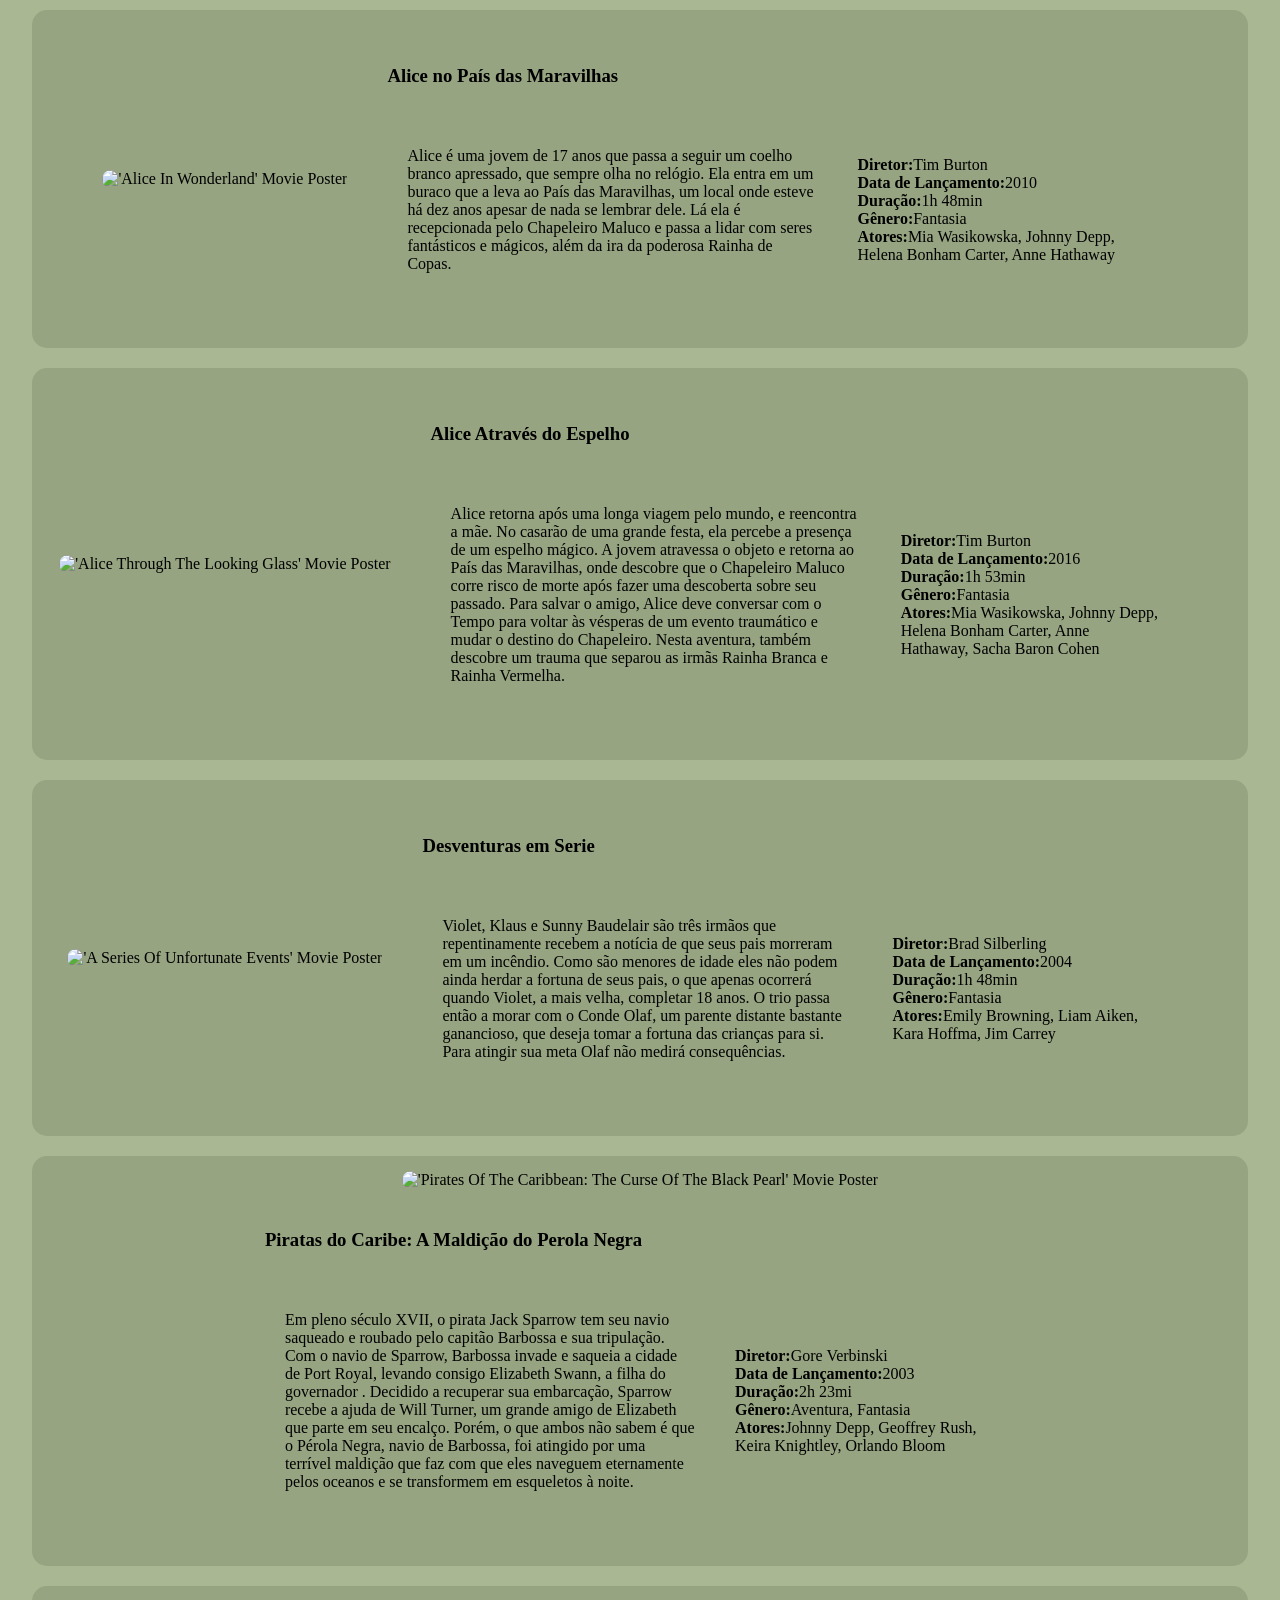
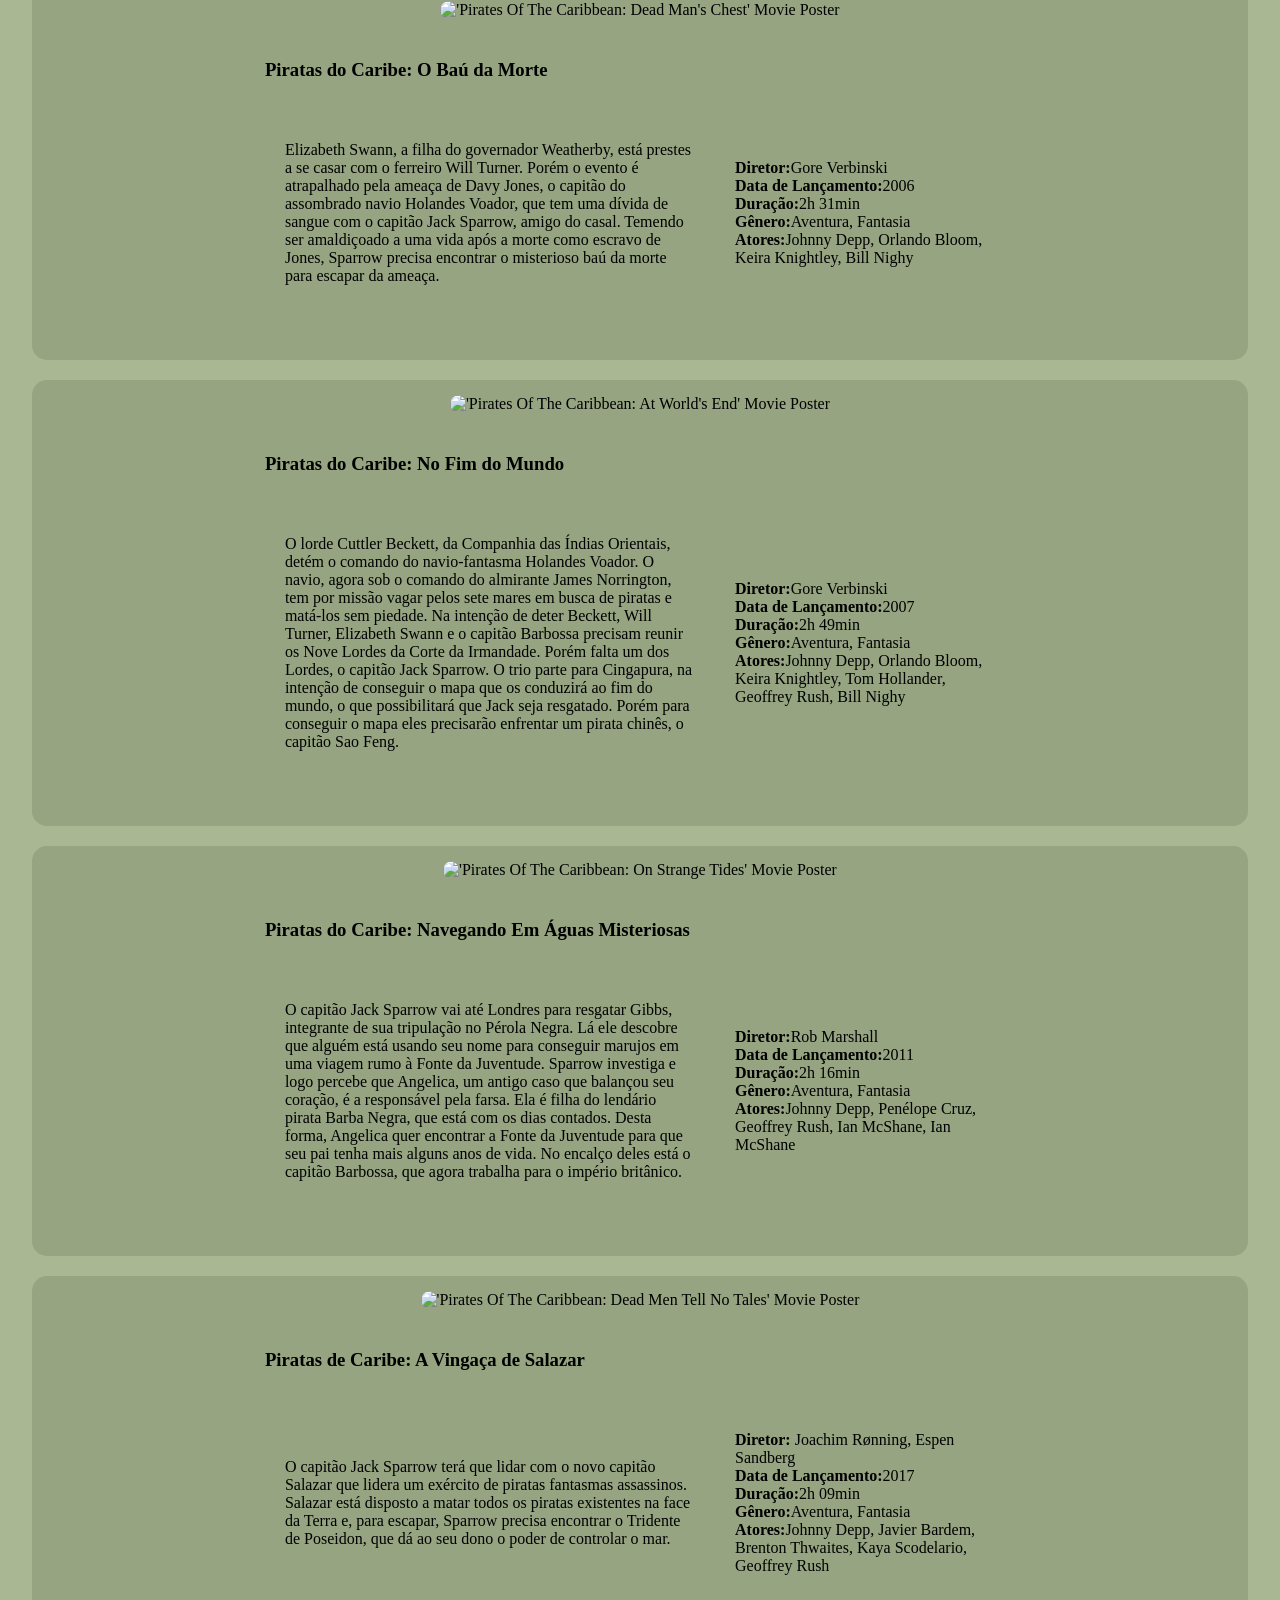
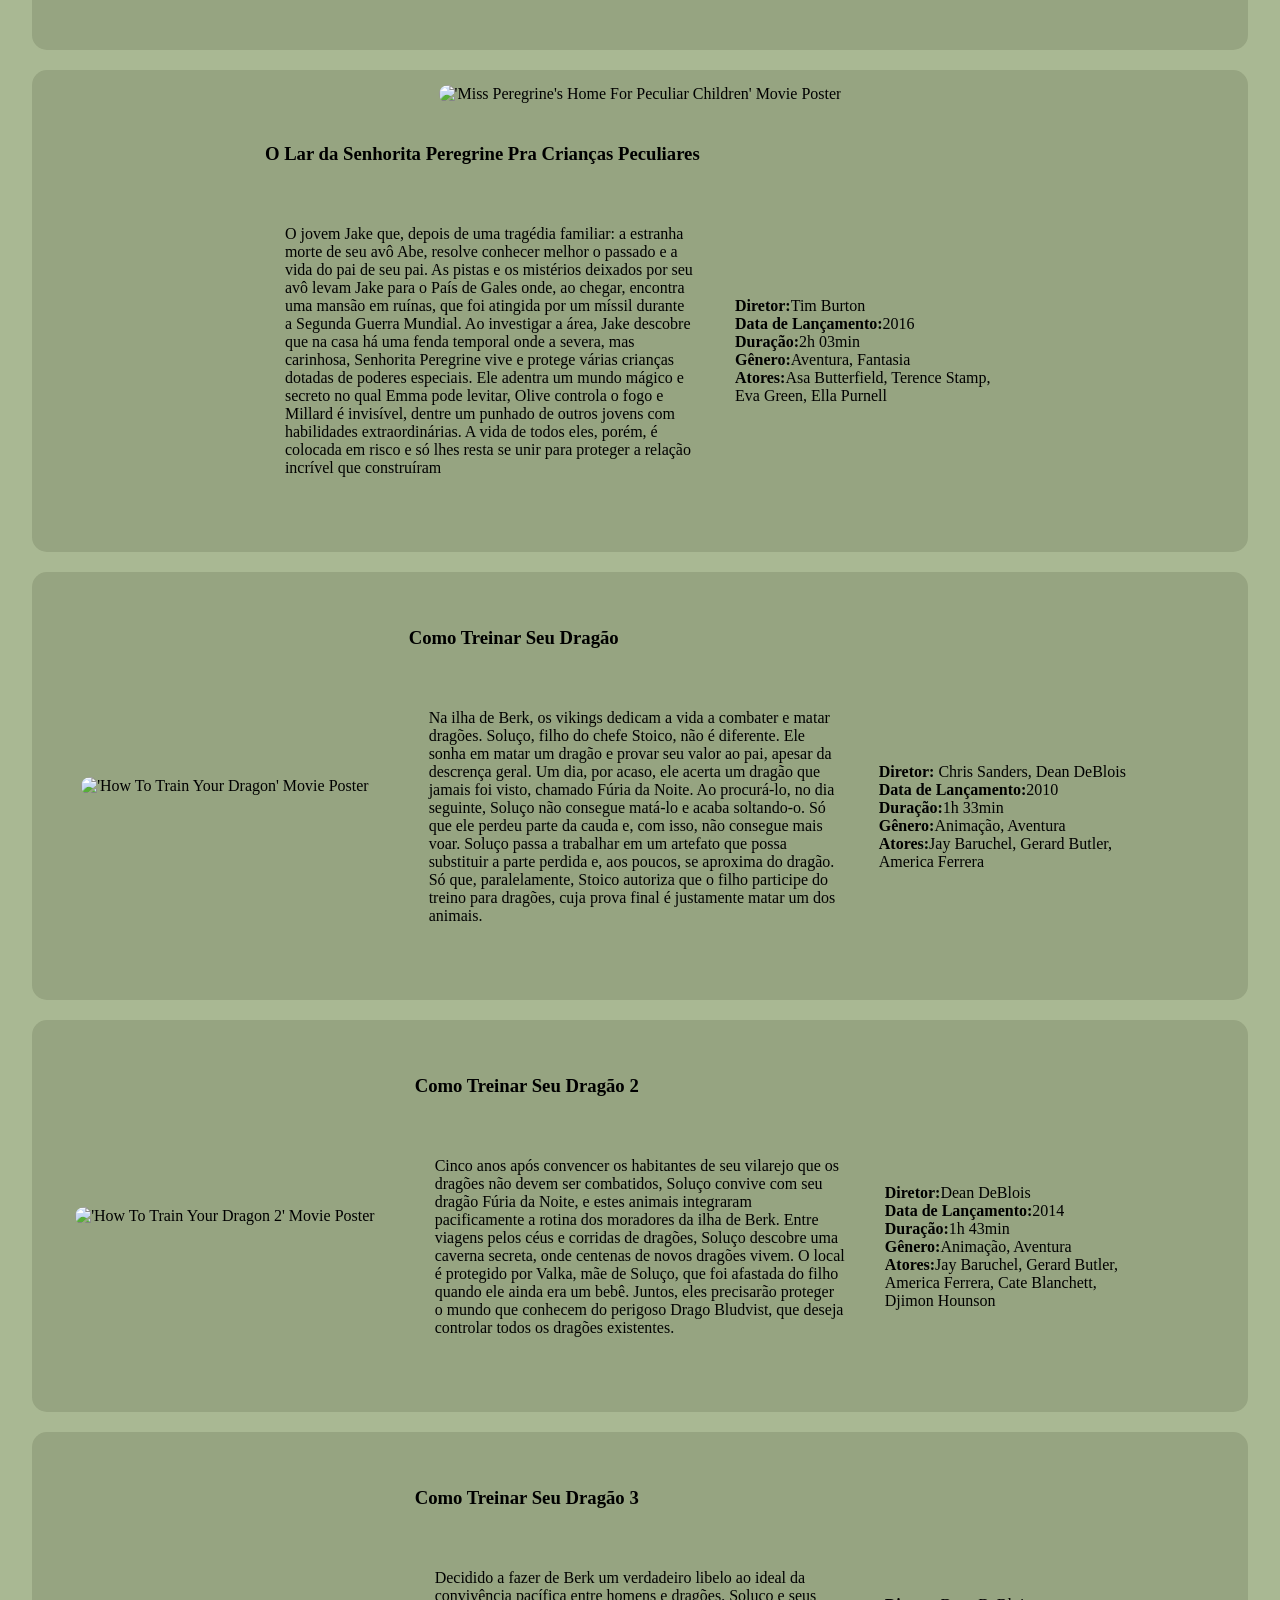
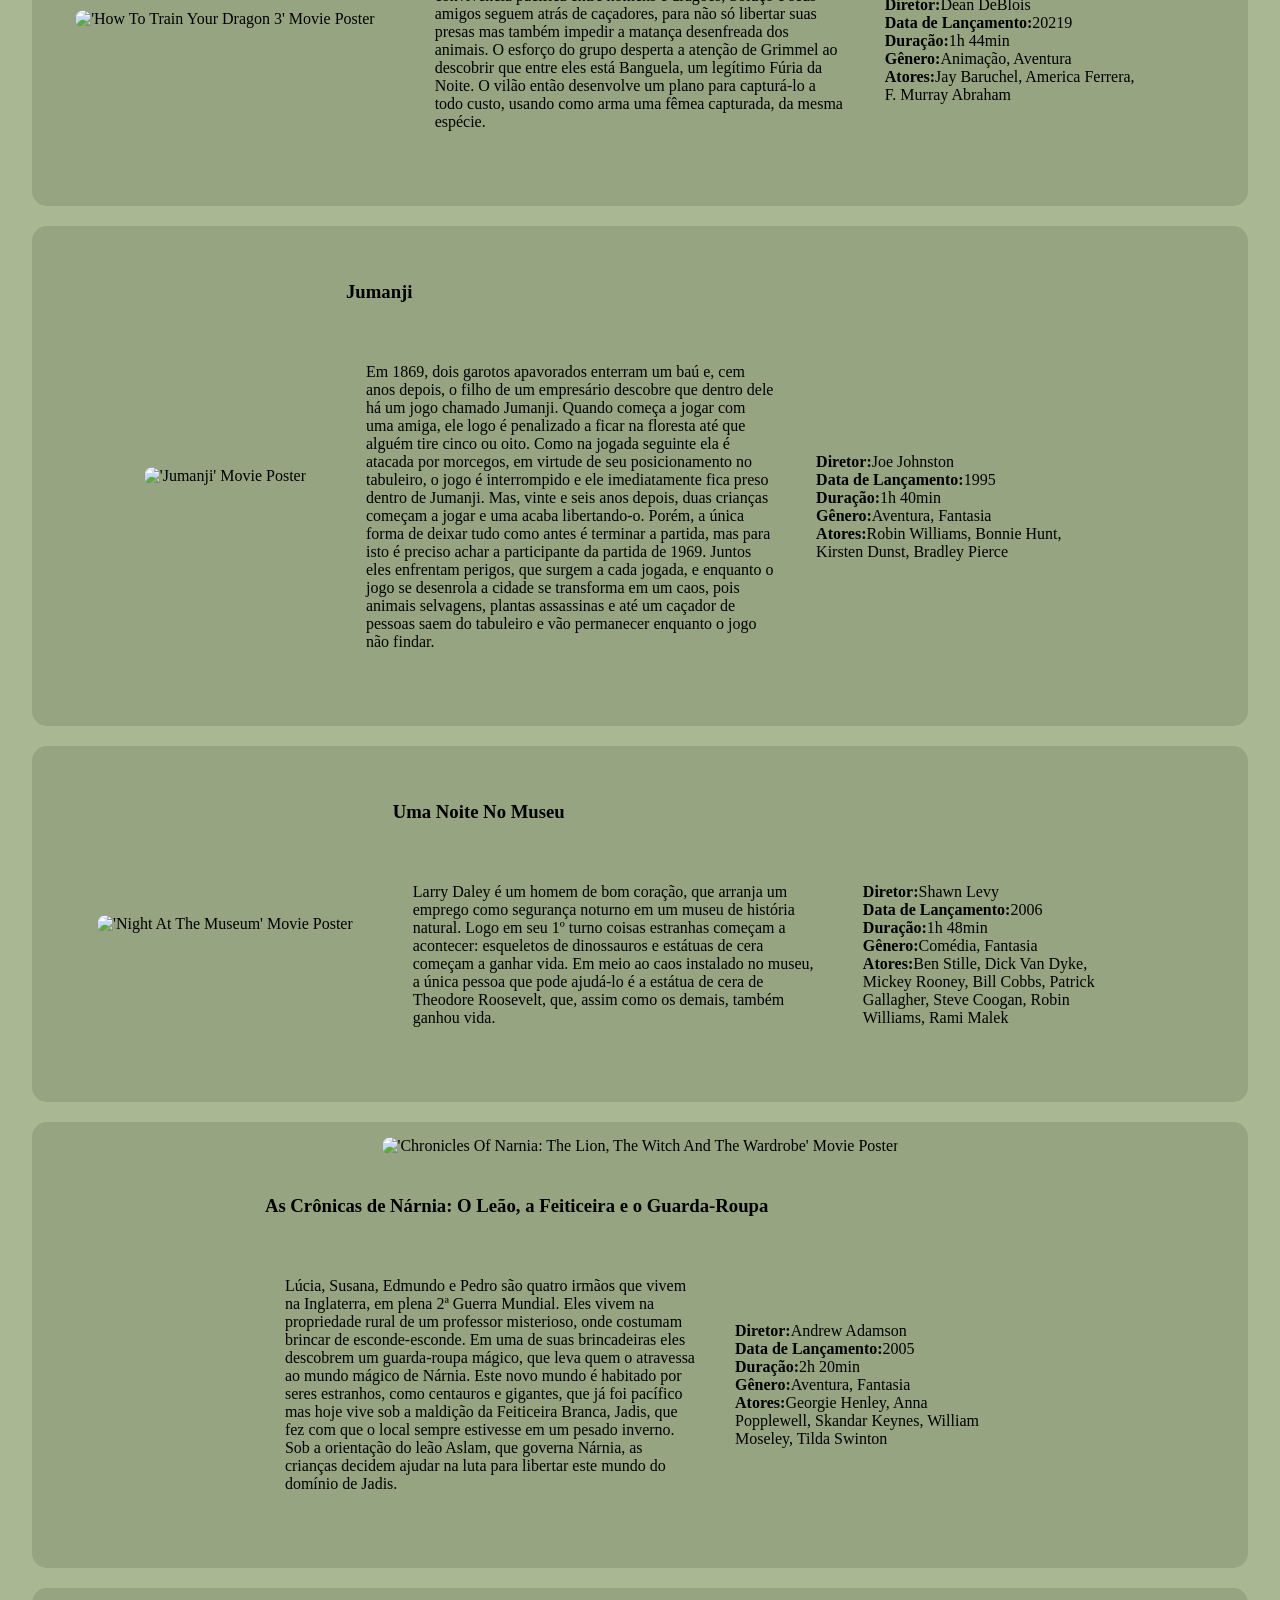
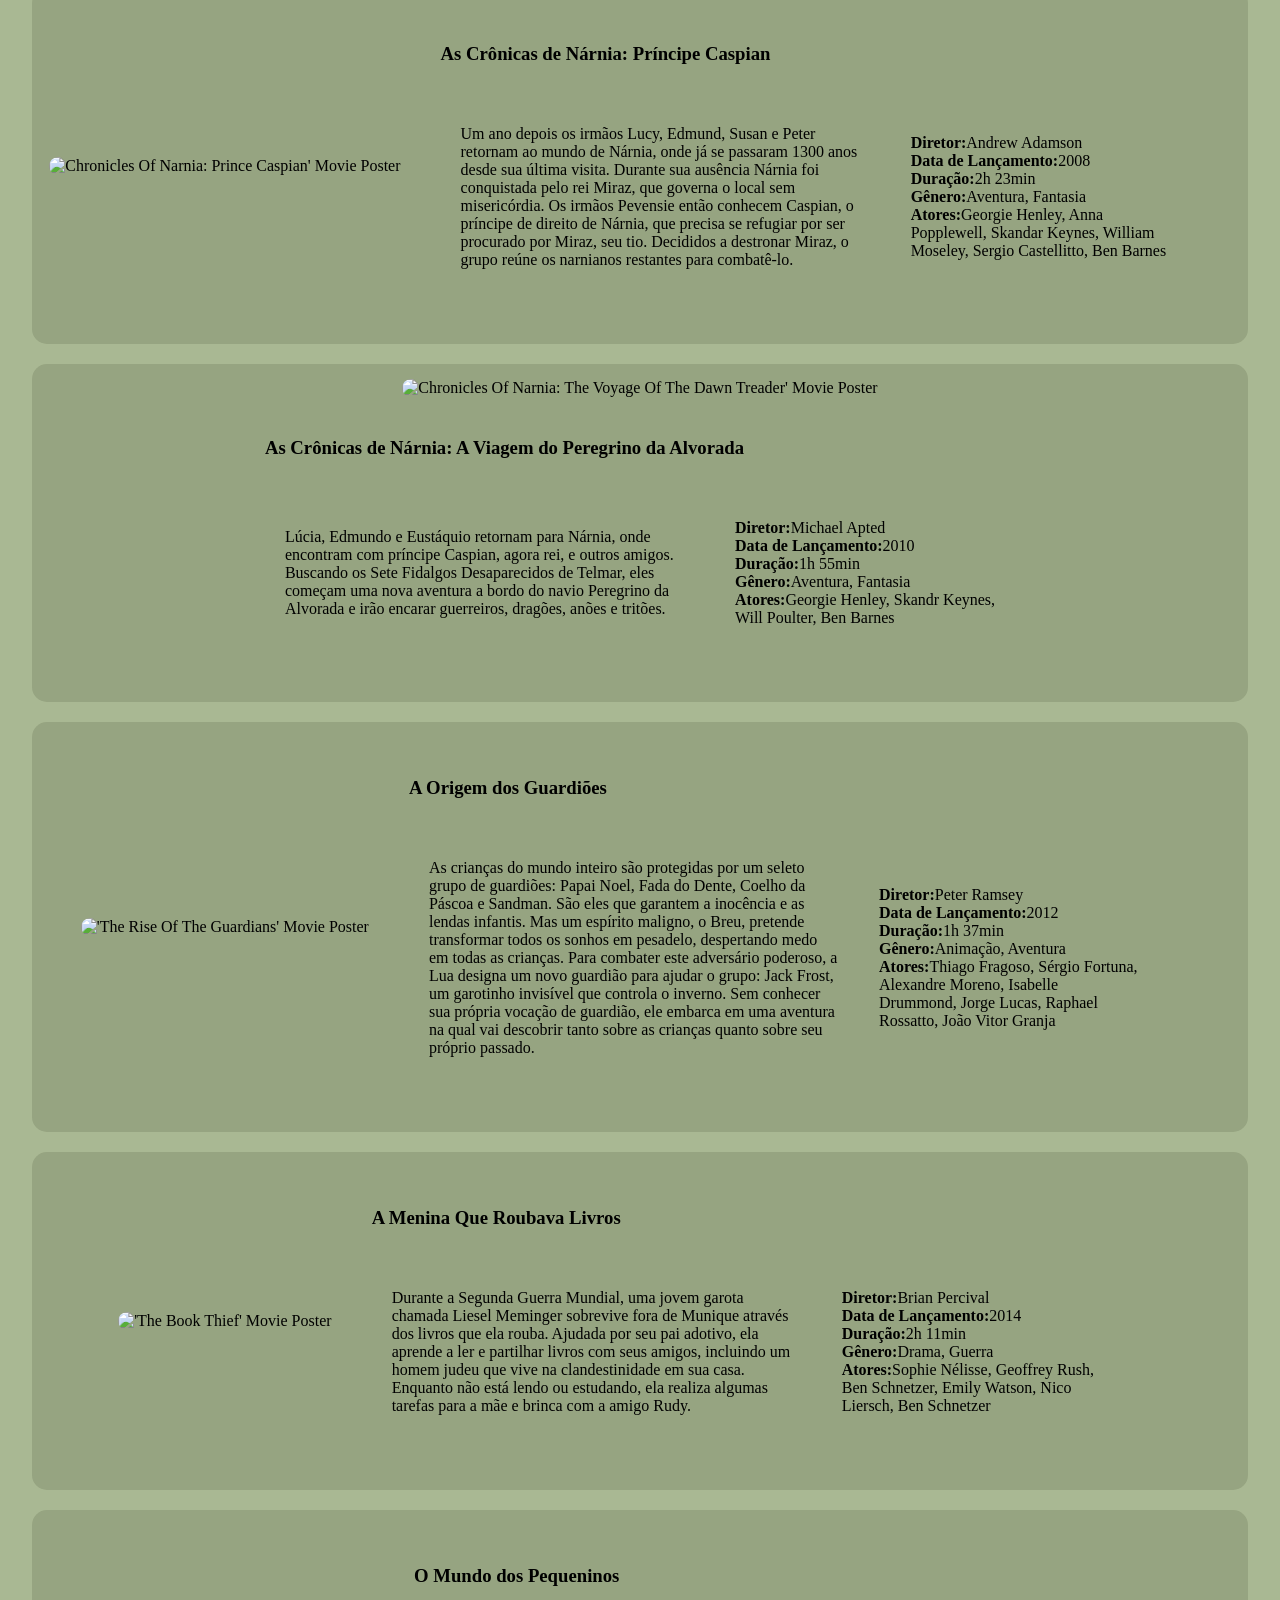
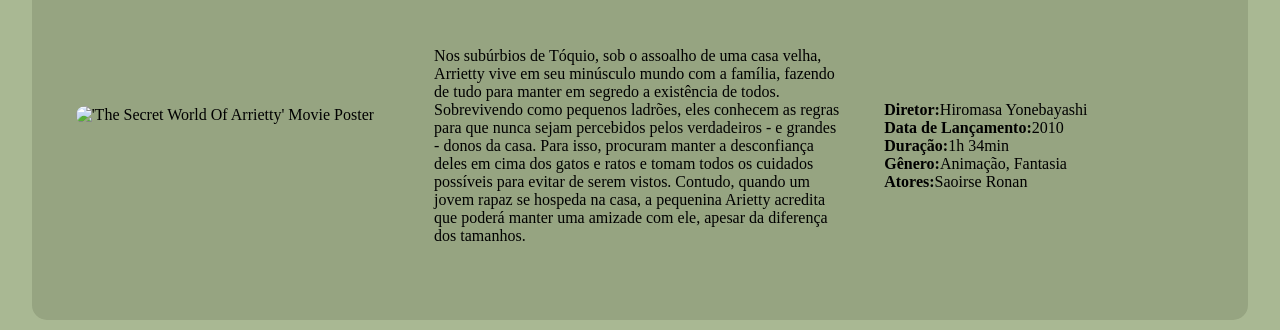
==== commit 0e52f6f2: "finishAddingMovies" ====
--- a/GaleriaDeFilmes/pages/films.html
+++ b/GaleriaDeFilmes/pages/films.html
@@ -252,17 +252,25 @@
             alt="'Pirates Of The Caribbean: Dead Men Tell No Tales' Movie Poster">
         </div>
         <div class="txt">
-            <div class="sinopse">
-
-            </div>
-            <div class="informacoes">
-                <p>
-                     <strong>Diretor:</strong><br>
-                    <strong>Data de Lançamento:</strong><br>
-                    <strong>Duração:</strong><br>
-                    <strong>Gênero:</strong><br>
-                    <strong>Atores:</strong><br>
-                </p>
+            <h3>Piratas de Caribe: A Vingaça de Salazar</h3>
+            <div class="info">
+                <div class="sinopse">
+                    <p>
+                        O capitão Jack Sparrow terá que lidar com o novo capitão Salazar que lidera 
+                        um exército de piratas fantasmas assassinos. Salazar está disposto a matar 
+                        todos os piratas existentes na face da Terra e, para escapar, Sparrow precisa 
+                        encontrar o Tridente de Poseidon, que dá ao seu dono o poder de controlar o mar.
+                    </p>
+                </div>
+                <div class="informacoes">
+                    <p>
+                         <strong>Diretor:</strong> Joachim Rønning, Espen Sandberg<br>
+                        <strong>Data de Lançamento:</strong>2017<br>
+                        <strong>Duração:</strong>2h 09min<br>
+                        <strong>Gênero:</strong>Aventura, Fantasia<br>
+                        <strong>Atores:</strong>Johnny Depp, Javier Bardem, Brenton Thwaites, Kaya Scodelario, Geoffrey Rush<br>
+                    </p>
+                </div>
             </div>
         </div>
     </section>
@@ -274,17 +282,31 @@
             alt="'Miss Peregrine's Home For Peculiar Children' Movie Poster">
         </div>
         <div class="txt">
-            <div class="sinopse">
-
-            </div>
-            <div class="informacoes">
-                <p>
-                     <strong>Diretor:</strong><br>
-                    <strong>Data de Lançamento:</strong><br>
-                    <strong>Duração:</strong><br>
-                    <strong>Gênero:</strong><br>
-                    <strong>Atores:</strong><br>
-                </p>
+            <h3>O Lar da Senhorita Peregrine Pra Crianças Peculiares</h3>
+            <div class="info">
+                <div class="sinopse">
+                    <p>
+                        O jovem Jake que, depois de uma tragédia familiar: a estranha morte de seu avô 
+                        Abe, resolve conhecer melhor o passado e a vida do pai de seu pai. As pistas e os 
+                        mistérios deixados por seu avô levam Jake para o País de Gales onde, ao chegar, 
+                        encontra uma mansão em ruínas, que foi atingida por um míssil durante a Segunda 
+                        Guerra Mundial. Ao investigar a área, Jake descobre que na casa há uma fenda temporal 
+                        onde a severa, mas carinhosa, Senhorita Peregrine vive e protege várias crianças 
+                        dotadas de poderes especiais. Ele adentra um mundo mágico e secreto no qual Emma 
+                        pode levitar, Olive controla o fogo e Millard é invisível, dentre um punhado de outros 
+                        jovens com habilidades extraordinárias. A vida de todos eles, porém, é colocada em risco 
+                        e só lhes resta se unir para proteger a relação incrível que construíram
+                    </p>
+                </div>
+                <div class="informacoes">
+                    <p>
+                         <strong>Diretor:</strong>Tim Burton<br>
+                        <strong>Data de Lançamento:</strong>2016<br>
+                        <strong>Duração:</strong>2h 03min<br>
+                        <strong>Gênero:</strong>Aventura, Fantasia<br>
+                        <strong>Atores:</strong>Asa Butterfield, Terence Stamp, Eva Green, Ella Purnell<br>
+                    </p>
+                </div>
             </div>
         </div>
     </section>
@@ -296,18 +318,31 @@
             alt="'How To Train Your Dragon' Movie Poster">
         </div>
         <div class="txt">
-            <div class="sinopse">
-
-            </div>
-            <div class="informacoes">
-                <p>
-                     <strong>Diretor:</strong><br>
-                    <strong>Data de Lançamento:</strong><br>
-                    <strong>Duração:</strong><br>
-                    <strong>Gênero:</strong><br>
-                    <strong>Atores:</strong><br>
-                </p>
-            </div>
+            <h3>Como Treinar Seu Dragão</h3>
+                <div class="info">
+                    <div class="sinopse">
+                        <p>
+                            Na ilha de Berk, os vikings dedicam a vida a combater e matar dragões.
+                            Soluço, filho do chefe Stoico, não é diferente. Ele sonha em matar um 
+                            dragão e provar seu valor ao pai, apesar da descrença geral. Um dia, por 
+                            acaso, ele acerta um dragão que jamais foi visto, chamado Fúria da Noite. 
+                            Ao procurá-lo, no dia seguinte, Soluço não consegue matá-lo e acaba soltando-o. 
+                            Só que ele perdeu parte da cauda e, com isso, não consegue mais voar. Soluço 
+                            passa a trabalhar em um artefato que possa substituir a parte perdida e, aos 
+                            poucos, se aproxima do dragão. Só que, paralelamente, Stoico autoriza que o filho 
+                            participe do treino para dragões, cuja prova final é justamente matar um dos animais.
+                        </p>
+                    </div>
+                    <div class="informacoes">
+                        <p>
+                             <strong>Diretor:</strong> Chris Sanders, Dean DeBlois<br>
+                            <strong>Data de Lançamento:</strong>2010<br>
+                            <strong>Duração:</strong>1h 33min<br>
+                            <strong>Gênero:</strong>Animação, Aventura<br>
+                            <strong>Atores:</strong>Jay Baruchel, Gerard Butler, America Ferrera<br>
+                        </p>
+                    </div>
+                </div>
         </div>
     </section>
 
@@ -318,17 +353,28 @@
             alt="'How To Train Your Dragon 2' Movie Poster">
         </div>
         <div class="txt">
-            <div class="sinopse">
-
-            </div>
-            <div class="informacoes">
-                <p>
-                     <strong>Diretor:</strong><br>
-                    <strong>Data de Lançamento:</strong><br>
-                    <strong>Duração:</strong><br>
-                    <strong>Gênero:</strong><br>
-                    <strong>Atores:</strong><br>
-                </p>
+            <h3>Como Treinar Seu Dragão 2</h3>
+            <div class="info">
+                <div class="sinopse">
+                    <p>
+                        Cinco anos após convencer os habitantes de seu vilarejo que os dragões não devem ser 
+                        combatidos, Soluço convive com seu dragão Fúria da Noite, e estes animais integraram 
+                        pacificamente a rotina dos moradores da ilha de Berk. Entre viagens pelos céus e corridas 
+                        de dragões, Soluço descobre uma caverna secreta, onde centenas de novos dragões vivem. O 
+                        local é protegido por Valka, mãe de Soluço, que foi afastada do filho quando ele ainda era 
+                        um bebê. Juntos, eles precisarão proteger o mundo que conhecem do perigoso Drago Bludvist, 
+                        que deseja controlar todos os dragões existentes.
+                    </p>
+                </div>
+                <div class="informacoes">
+                    <p>
+                         <strong>Diretor:</strong>Dean DeBlois<br>
+                        <strong>Data de Lançamento:</strong>2014<br>
+                        <strong>Duração:</strong>1h 43min<br>
+                        <strong>Gênero:</strong>Animação, Aventura<br>
+                        <strong>Atores:</strong>Jay Baruchel, Gerard Butler, America Ferrera, Cate Blanchett, Djimon Hounson<br>
+                    </p>
+                </div>
             </div>
         </div>
     </section>
@@ -340,17 +386,27 @@
             alt="'How To Train Your Dragon 3' Movie Poster">
         </div>
         <div class="txt">
-            <div class="sinopse">
-
-            </div>
-            <div class="informacoes">
-                <p>
-                     <strong>Diretor:</strong><br>
-                    <strong>Data de Lançamento:</strong><br>
-                    <strong>Duração:</strong><br>
-                    <strong>Gênero:</strong><br>
-                    <strong>Atores:</strong><br>
-                </p>
+            <h3>Como Treinar Seu Dragão 3</h3>
+            <div class="info">
+                <div class="sinopse">
+                    <p>
+                        Decidido a fazer de Berk um verdadeiro libelo ao ideal da convivência pacífica entre homens e 
+                        dragões, Soluço e seus amigos seguem atrás de caçadores, para não só libertar suas presas mas 
+                        também impedir a matança desenfreada dos animais. O esforço do grupo desperta a atenção de 
+                        Grimmel ao descobrir que entre eles está Banguela, um legítimo Fúria da Noite. O vilão então 
+                        desenvolve um plano para capturá-lo a todo custo, usando como arma uma fêmea capturada, da 
+                        mesma espécie.
+                    </p>
+                </div>
+                <div class="informacoes">
+                    <p>
+                         <strong>Diretor:</strong>Dean DeBlois<br>
+                        <strong>Data de Lançamento:</strong>20219<br>
+                        <strong>Duração:</strong>1h 44min<br>
+                        <strong>Gênero:</strong>Animação, Aventura<br>
+                        <strong>Atores:</strong>Jay Baruchel, America Ferrera, F. Murray Abraham<br>
+                    </p>
+                </div>
             </div>
         </div>
     </section>
@@ -362,17 +418,32 @@
             alt="'Jumanji' Movie Poster">
         </div>
         <div class="txt">
-            <div class="sinopse">
-
-            </div>
-            <div class="informacoes">
-                <p>
-                     <strong>Diretor:</strong><br>
-                    <strong>Data de Lançamento:</strong><br>
-                    <strong>Duração:</strong><br>
-                    <strong>Gênero:</strong><br>
-                    <strong>Atores:</strong><br>
-                </p>
+            <h3>Jumanji</h3>
+            <div class="info">
+                <div class="sinopse">
+                    <p>
+                        Em 1869, dois garotos apavorados enterram um baú e, cem anos depois, o filho de um 
+                        empresário descobre que dentro dele há um jogo chamado Jumanji. Quando começa a jogar 
+                        com uma amiga, ele logo é penalizado a ficar na floresta até que alguém tire cinco ou 
+                        oito. Como na jogada seguinte ela é atacada por morcegos, em virtude de seu posicionamento 
+                        no tabuleiro, o jogo é interrompido e ele imediatamente fica preso dentro de Jumanji. Mas, 
+                        vinte e seis anos depois, duas crianças começam a jogar e uma acaba libertando-o. Porém, a 
+                        única forma de deixar tudo como antes é terminar a partida, mas para isto é preciso achar a 
+                        participante da partida de 1969. Juntos eles enfrentam perigos, que surgem a cada jogada, e 
+                        enquanto o jogo se desenrola a cidade se transforma em um caos, pois animais selvagens, 
+                        plantas assassinas e até um caçador de pessoas saem do tabuleiro e vão permanecer enquanto o 
+                        jogo não findar.
+                    </p>
+                </div>
+                <div class="informacoes">
+                    <p>
+                         <strong>Diretor:</strong>Joe Johnston<br>
+                        <strong>Data de Lançamento:</strong>1995<br>
+                        <strong>Duração:</strong>1h 40min<br>
+                        <strong>Gênero:</strong>Aventura, Fantasia<br>
+                        <strong>Atores:</strong>Robin Williams, Bonnie Hunt, Kirsten Dunst, Bradley Pierce<br>
+                    </p>
+                </div>
             </div>
         </div>
     </section>
@@ -384,17 +455,26 @@
             alt="'Night At The Museum' Movie Poster">
         </div>
         <div class="txt">
-            <div class="sinopse">
-
-            </div>
-            <div class="informacoes">
-                <p>
-                     <strong>Diretor:</strong><br>
-                    <strong>Data de Lançamento:</strong><br>
-                    <strong>Duração:</strong><br>
-                    <strong>Gênero:</strong><br>
-                    <strong>Atores:</strong><br>
-                </p>
+            <h3>Uma Noite No Museu</h3>
+            <div class="info">
+                <div class="sinopse">
+                    <p>
+                        Larry Daley é um homem de bom coração, que arranja um emprego como segurança noturno em um museu 
+                        de história natural. Logo em seu 1º turno coisas estranhas começam a acontecer: esqueletos de 
+                        dinossauros e estátuas de cera começam a ganhar vida. Em meio ao caos instalado no museu, a única 
+                        pessoa que pode ajudá-lo é a estátua de cera de Theodore Roosevelt, que, assim como os demais, 
+                        também ganhou vida.
+                    </p>
+                </div>
+                <div class="informacoes">
+                    <p>
+                         <strong>Diretor:</strong>Shawn Levy<br>
+                        <strong>Data de Lançamento:</strong>2006<br>
+                        <strong>Duração:</strong>1h 48min<br>
+                        <strong>Gênero:</strong>Comédia, Fantasia<br>
+                        <strong>Atores:</strong>Ben Stille, Dick Van Dyke, Mickey Rooney, Bill Cobbs, Patrick Gallagher, Steve Coogan, Robin Williams, Rami Malek<br>
+                    </p>
+                </div>
             </div>
         </div>
     </section>
@@ -406,17 +486,29 @@
             alt="'Chronicles Of Narnia: The Lion, The Witch And The Wardrobe' Movie Poster">
         </div>
         <div class="txt">
-            <div class="sinopse">
-
-            </div>
-            <div class="informacoes">
-                <p>
-                     <strong>Diretor:</strong><br>
-                    <strong>Data de Lançamento:</strong><br>
-                    <strong>Duração:</strong><br>
-                    <strong>Gênero:</strong><br>
-                    <strong>Atores:</strong><br>
-                </p>
+            <h3>As Crônicas de Nárnia: O Leão, a Feiticeira e o Guarda-Roupa</h3>
+            <div class="info">
+                <div class="sinopse">
+                    <p>
+                        Lúcia, Susana, Edmundo e Pedro são quatro irmãos que vivem na Inglaterra, em plena 2ª Guerra 
+                        Mundial. Eles vivem na propriedade rural de um professor misterioso, onde costumam brincar de 
+                        esconde-esconde. Em uma de suas brincadeiras eles descobrem um guarda-roupa mágico, que leva 
+                        quem o atravessa ao mundo mágico de Nárnia. Este novo mundo é habitado por seres estranhos, 
+                        como centauros e gigantes, que já foi pacífico mas hoje vive sob a maldição da Feiticeira Branca, 
+                        Jadis, que fez com que o local sempre estivesse em um pesado inverno. Sob a orientação do leão 
+                        Aslam, que governa Nárnia, as crianças decidem ajudar na luta para libertar este mundo do domínio 
+                        de Jadis.
+                    </p>
+                </div>
+                <div class="informacoes">
+                    <p>
+                         <strong>Diretor:</strong>Andrew Adamson<br>
+                        <strong>Data de Lançamento:</strong>2005<br>
+                        <strong>Duração:</strong>2h 20min<br>
+                        <strong>Gênero:</strong>Aventura, Fantasia<br>
+                        <strong>Atores:</strong>Georgie Henley, Anna Popplewell, Skandar Keynes, William Moseley, Tilda Swinton<br>
+                    </p>
+                </div>
             </div>
         </div>
     </section>
@@ -428,17 +520,26 @@
             alt="Chronicles Of Narnia: Prince Caspian' Movie Poster">
         </div>
         <div class="txt">
-            <div class="sinopse">
-
-            </div>
-            <div class="informacoes">
-                <p>
-                     <strong>Diretor:</strong><br>
-                    <strong>Data de Lançamento:</strong><br>
-                    <strong>Duração:</strong><br>
-                    <strong>Gênero:</strong><br>
-                    <strong>Atores:</strong><br>
-                </p>
+            <h3>As Crônicas de Nárnia: Príncipe Caspian</h3>
+            <div class="info">
+                <div class="sinopse">
+                    <p>
+                        Um ano depois os irmãos Lucy, Edmund, Susan e Peter retornam ao mundo de Nárnia, onde já se 
+                        passaram 1300 anos desde sua última visita. Durante sua ausência Nárnia foi conquistada pelo 
+                        rei Miraz, que governa o local sem misericórdia. Os irmãos Pevensie então conhecem Caspian, o 
+                        príncipe de direito de Nárnia, que precisa se refugiar por ser procurado por Miraz, seu tio. 
+                        Decididos a destronar Miraz, o grupo reúne os narnianos restantes para combatê-lo.
+                    </p>
+                </div>
+                <div class="informacoes">
+                    <p>
+                         <strong>Diretor:</strong>Andrew Adamson<br>
+                        <strong>Data de Lançamento:</strong>2008<br>
+                        <strong>Duração:</strong>2h 23min<br>
+                        <strong>Gênero:</strong>Aventura, Fantasia<br>
+                        <strong>Atores:</strong>Georgie Henley, Anna Popplewell, Skandar Keynes, William Moseley, Sergio Castellitto, Ben Barnes<br>
+                    </p>
+                </div>
             </div>
         </div>
     </section>
@@ -450,17 +551,25 @@
             alt="Chronicles Of Narnia: The Voyage Of The Dawn Treader' Movie Poster">
         </div>
         <div class="txt">
-            <div class="sinopse">
-
-            </div>
-            <div class="informacoes">
-                <p>
-                     <strong>Diretor:</strong><br>
-                    <strong>Data de Lançamento:</strong><br>
-                    <strong>Duração:</strong><br>
-                    <strong>Gênero:</strong><br>
-                    <strong>Atores:</strong><br>
-                </p>
+            <h3>As Crônicas de Nárnia: A Viagem do Peregrino da Alvorada</h3>
+            <div class="info">
+                <div class="sinopse">
+                    <p>
+                        Lúcia, Edmundo e Eustáquio retornam para Nárnia, onde encontram com príncipe Caspian, agora 
+                        rei, e outros amigos. Buscando os Sete Fidalgos Desaparecidos de Telmar, eles começam uma 
+                        nova aventura a bordo do navio Peregrino da Alvorada e irão encarar guerreiros, dragões, anões 
+                        e tritões.
+                    </p>
+                </div>
+                <div class="informacoes">
+                    <p>
+                         <strong>Diretor:</strong>Michael Apted<br>
+                        <strong>Data de Lançamento:</strong>2010<br>
+                        <strong>Duração:</strong>1h 55min<br>
+                        <strong>Gênero:</strong>Aventura, Fantasia<br>
+                        <strong>Atores:</strong>Georgie Henley, Skandr Keynes, Will Poulter, Ben Barnes<br>
+                    </p>
+                </div>
             </div>
         </div>
     </section>
@@ -472,17 +581,28 @@
             alt="'The Rise Of The Guardians' Movie Poster">
         </div>
         <div class="txt">
-            <div class="sinopse">
-
-            </div>
-            <div class="informacoes">
-                <p>
-                     <strong>Diretor:</strong><br>
-                    <strong>Data de Lançamento:</strong><br>
-                    <strong>Duração:</strong><br>
-                    <strong>Gênero:</strong><br>
-                    <strong>Atores:</strong><br>
-                </p>
+            <h3>A Origem dos Guardiões</h3>
+            <div class="info">
+                <div class="sinopse">
+                    <p>
+                        As crianças do mundo inteiro são protegidas por um seleto grupo de guardiões: Papai Noel, 
+                        Fada do Dente, Coelho da Páscoa e Sandman. São eles que garantem a inocência e as lendas 
+                        infantis. Mas um espírito maligno, o Breu, pretende transformar todos os sonhos em pesadelo, 
+                        despertando medo em todas as crianças. Para combater este adversário poderoso, a Lua designa 
+                        um novo guardião para ajudar o grupo: Jack Frost, um garotinho invisível que controla o inverno. 
+                        Sem conhecer sua própria vocação de guardião, ele embarca em uma aventura na qual vai descobrir 
+                        tanto sobre as crianças quanto sobre seu próprio passado.
+                    </p>
+                </div>
+                <div class="informacoes">
+                    <p>
+                         <strong>Diretor:</strong>Peter Ramsey<br>
+                        <strong>Data de Lançamento:</strong>2012<br>
+                        <strong>Duração:</strong>1h 37min<br>
+                        <strong>Gênero:</strong>Animação, Aventura<br>
+                        <strong>Atores:</strong>Thiago Fragoso, Sérgio Fortuna, Alexandre Moreno, Isabelle Drummond, Jorge Lucas, Raphael Rossatto, João Vitor Granja<br>
+                    </p>
+                </div>
             </div>
         </div>
     </section>
@@ -494,17 +614,25 @@
             alt="'The Book Thief' Movie Poster">
         </div>
         <div class="txt">
-            <div class="sinopse">
-
-            </div>
-            <div class="informacoes">
-                <p>
-                     <strong>Diretor:</strong><br>
-                    <strong>Data de Lançamento:</strong><br>
-                    <strong>Duração:</strong><br>
-                    <strong>Gênero:</strong><br>
-                    <strong>Atores:</strong><br>
-                </p>
+            <h3>A Menina Que Roubava Livros</h3>
+            <div class="info">
+                <div class="sinopse">
+                    <p>
+                        Durante a Segunda Guerra Mundial, uma jovem garota chamada Liesel Meminger sobrevive fora de Munique através 
+                        dos livros que ela rouba. Ajudada por seu pai adotivo, ela aprende a ler e partilhar livros com seus amigos, 
+                        incluindo um homem judeu que vive na clandestinidade em sua casa. Enquanto não está lendo ou estudando, ela 
+                        realiza algumas tarefas para a mãe e brinca com a amigo Rudy.
+                    </p>
+                </div>
+                <div class="informacoes">
+                    <p>
+                         <strong>Diretor:</strong>Brian Percival<br>
+                        <strong>Data de Lançamento:</strong>2014<br>
+                        <strong>Duração:</strong>2h 11min<br>
+                        <strong>Gênero:</strong>Drama, Guerra<br>
+                        <strong>Atores:</strong>Sophie Nélisse, Geoffrey Rush, Ben Schnetzer, Emily Watson, Nico Liersch, Ben Schnetzer<br>
+                    </p>
+                </div>
             </div>
         </div>
     </section>
@@ -516,17 +644,27 @@
             alt="'The Secret World Of Arrietty' Movie Poster">
         </div>
         <div class="txt">
-            <div class="sinopse">
-
-            </div>
-            <div class="informacoes">
-                <p>
-                     <strong>Diretor:</strong><br>
-                    <strong>Data de Lançamento:</strong><br>
-                    <strong>Duração:</strong><br>
-                    <strong>Gênero:</strong><br>
-                    <strong>Atores:</strong><br>
-                </p>
+            <h3>O Mundo dos Pequeninos</h3>
+            <div class="info">
+                <div class="sinopse">
+                    <p>
+                        Nos subúrbios de Tóquio, sob o assoalho de uma casa velha, Arrietty vive em seu minúsculo mundo com a família, 
+                        fazendo de tudo para manter em segredo a existência de todos. Sobrevivendo como pequenos ladrões, eles conhecem 
+                        as regras para que nunca sejam percebidos pelos verdadeiros - e grandes - donos da casa. Para isso, procuram 
+                        manter a desconfiança deles em cima dos gatos e ratos e tomam todos os cuidados possíveis para evitar de serem 
+                        vistos. Contudo, quando um jovem rapaz se hospeda na casa, a pequenina Arietty acredita que poderá manter uma 
+                        amizade com ele, apesar da diferença dos tamanhos.
+                    </p>
+                </div>
+                <div class="informacoes">
+                    <p>
+                         <strong>Diretor:</strong>Hiromasa Yonebayashi<br>
+                        <strong>Data de Lançamento:</strong>2010<br>
+                        <strong>Duração:</strong>1h 34min<br>
+                        <strong>Gênero:</strong>Animação, Fantasia<br>
+                        <strong>Atores:</strong>Saoirse Ronan<br>
+                    </p>
+                </div>
             </div>
         </div>
     </section>
--- a/GaleriaDeFilmes/pages/styles/styles.css
+++ b/GaleriaDeFilmes/pages/styles/styles.css
@@ -18,12 +18,14 @@
     background-color: #96a481;
     margin: 10px;
     width: 95%;
-    height: 300px;
+    /* height: 300px; */
     border-radius: 15px;
+    padding: 15px;
 
     display: flex;
     justify-content: center;
     align-items: center;
+    flex-wrap: wrap;
 }
 
 .filmImg {
@@ -40,12 +42,18 @@
     padding: 20px;
 }
 
+.txt h3 {
+    margin: 20px;
+}
+
 .info {
     width: 100%;
     padding: 20px;
 
     display: flex;
     flex-direction: row;
+    justify-content: center;
+    align-items: center;
 }
 
 .sinopse {
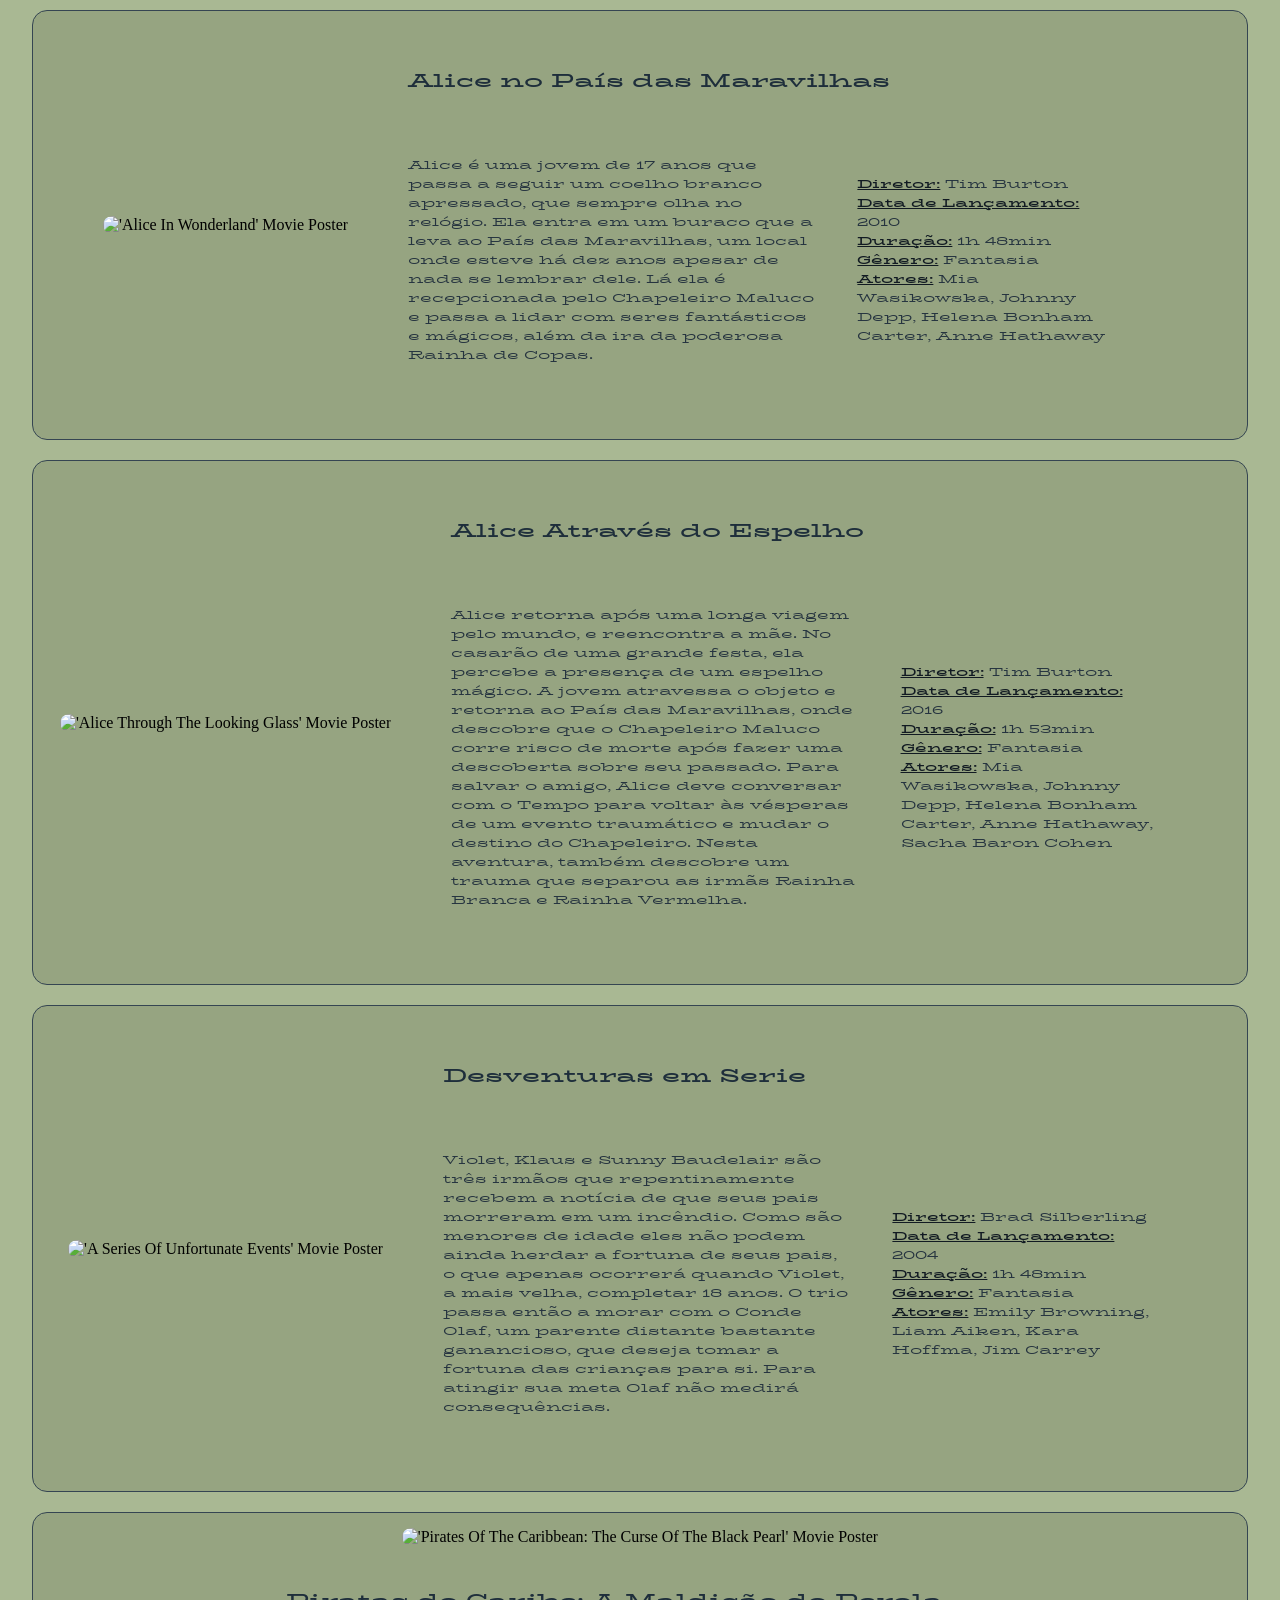
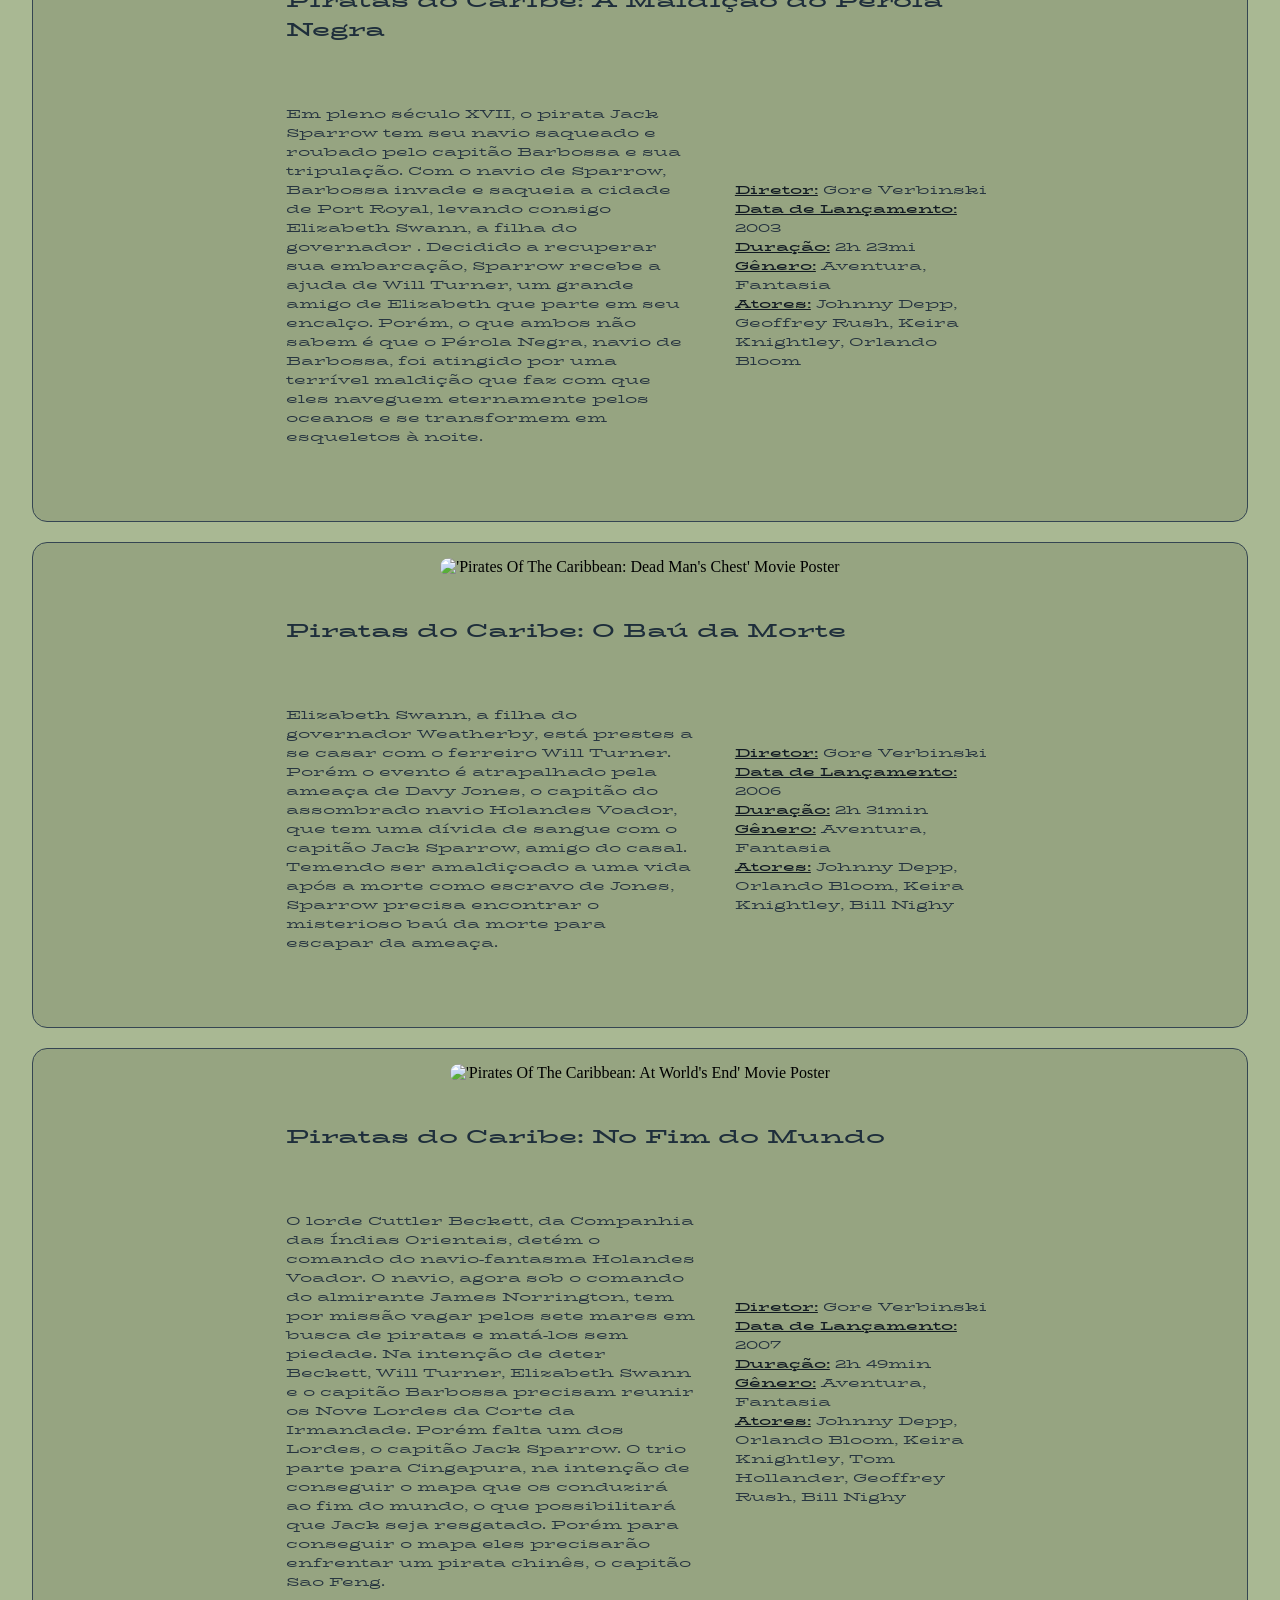
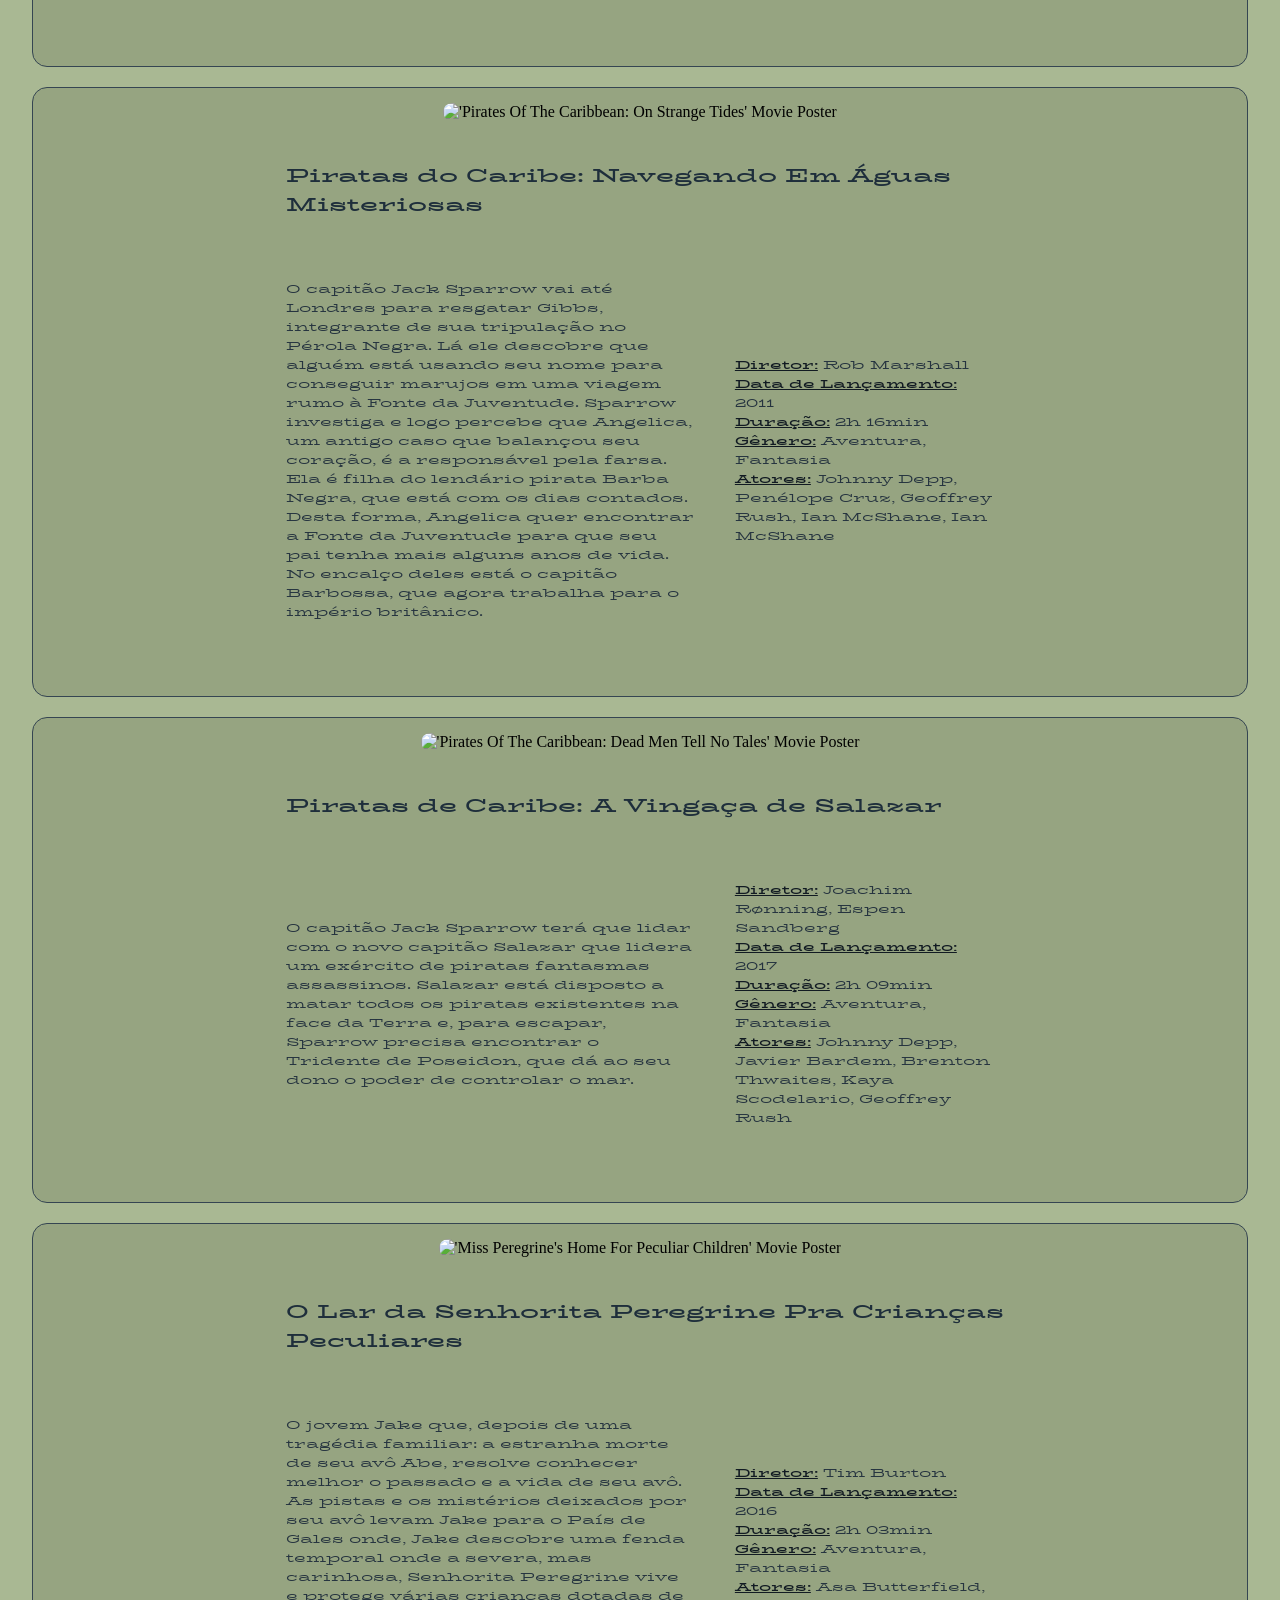
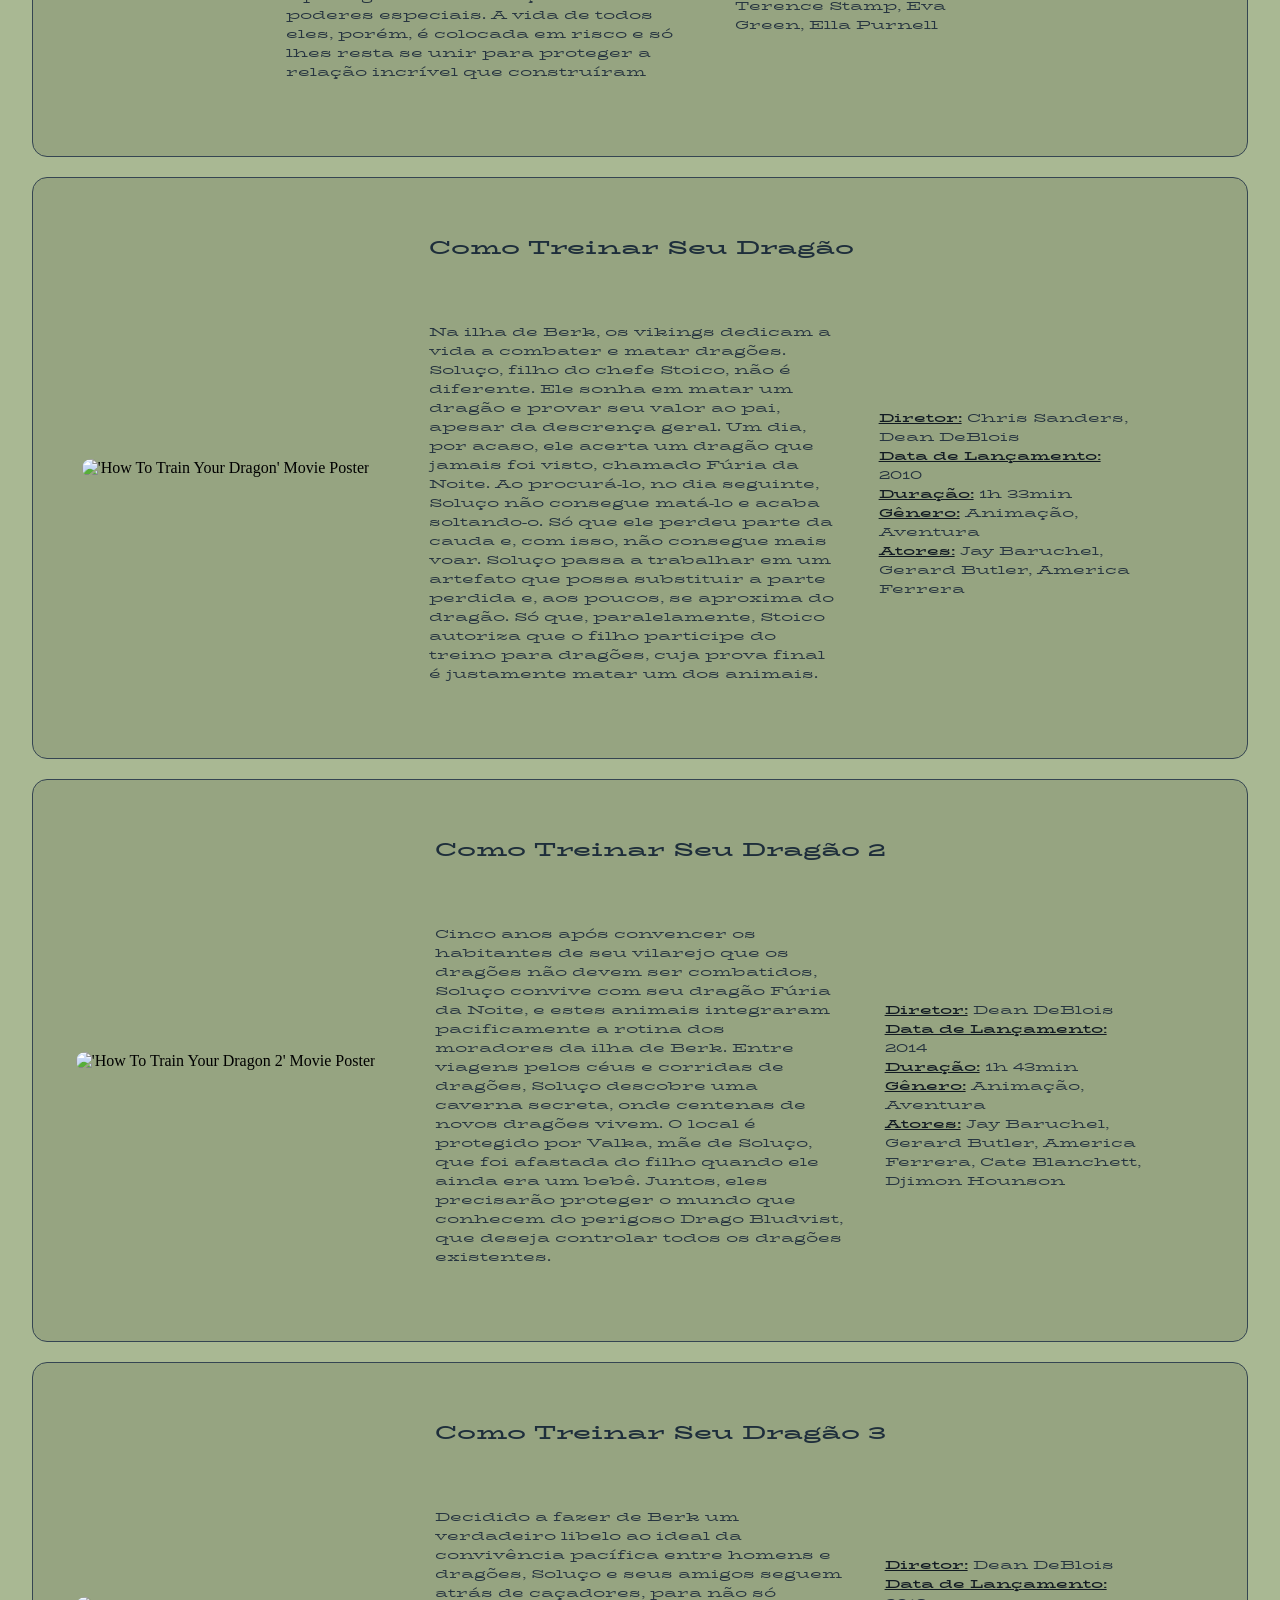
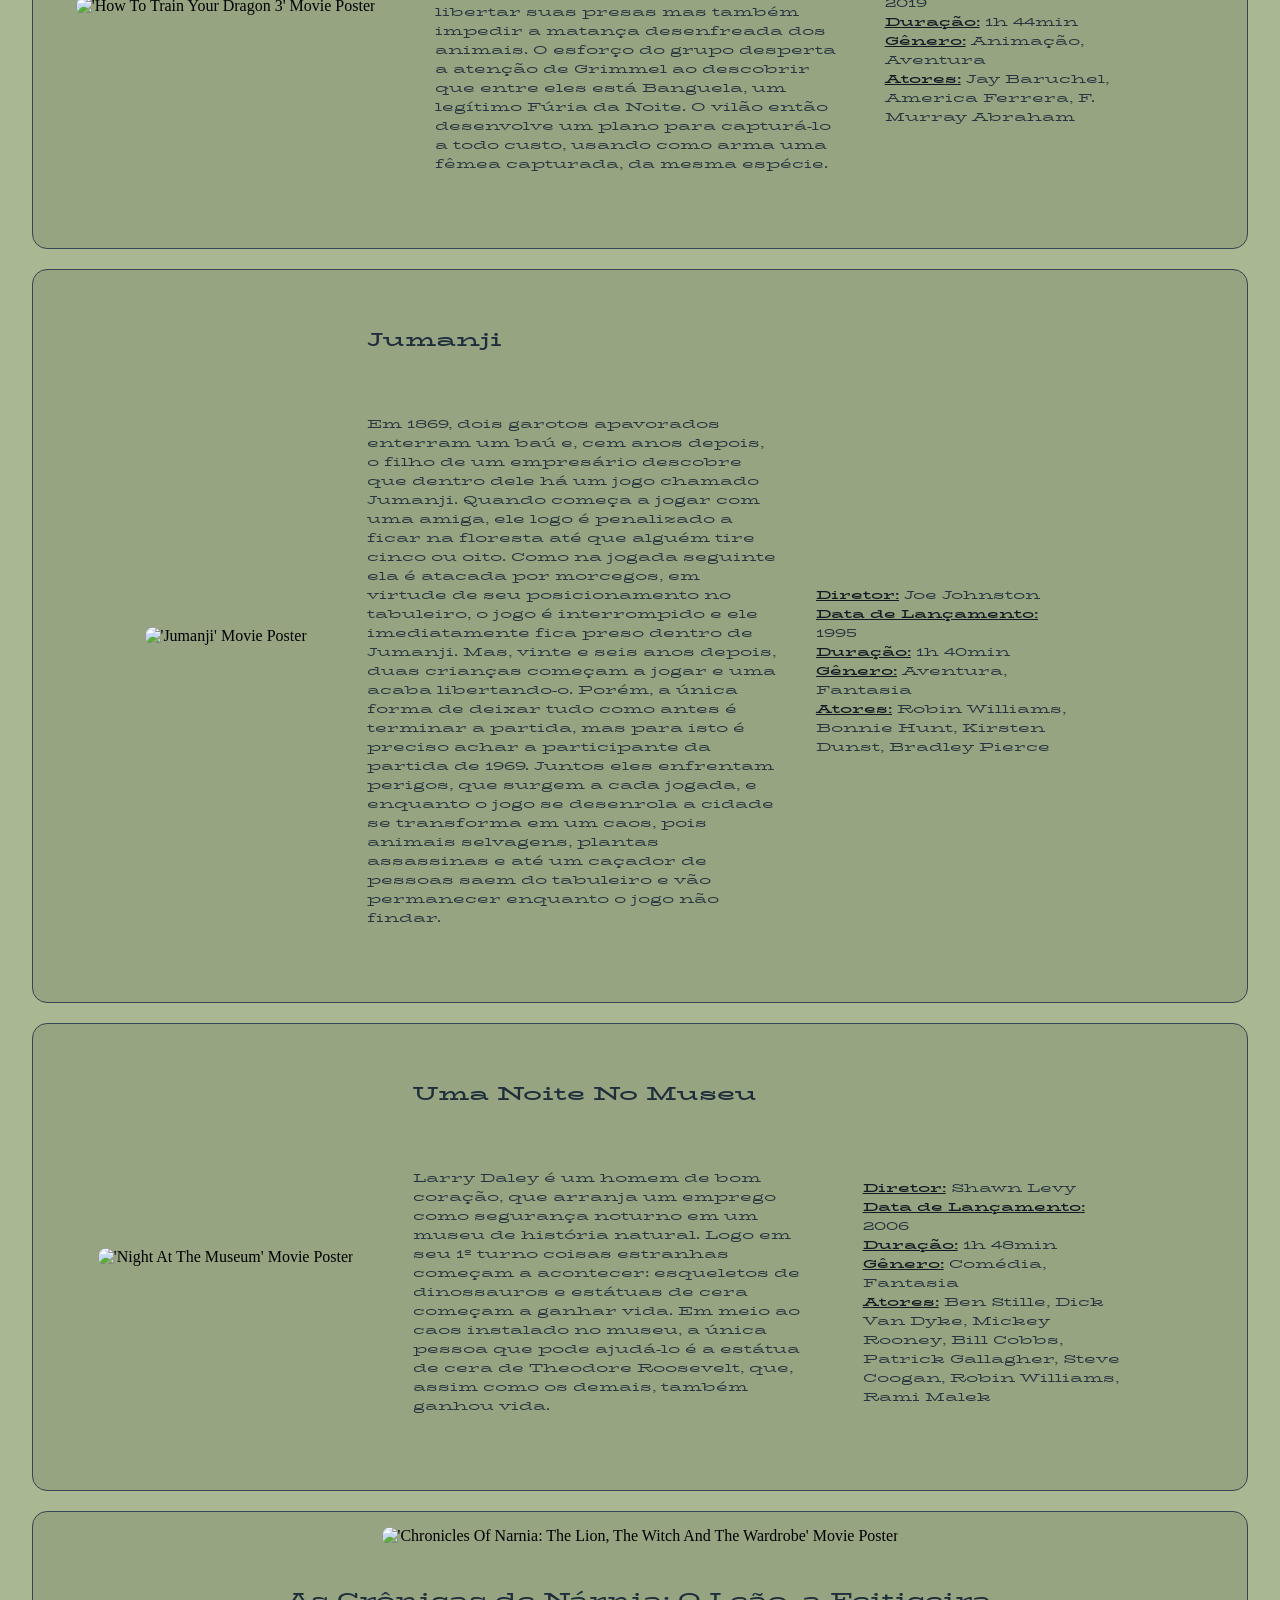
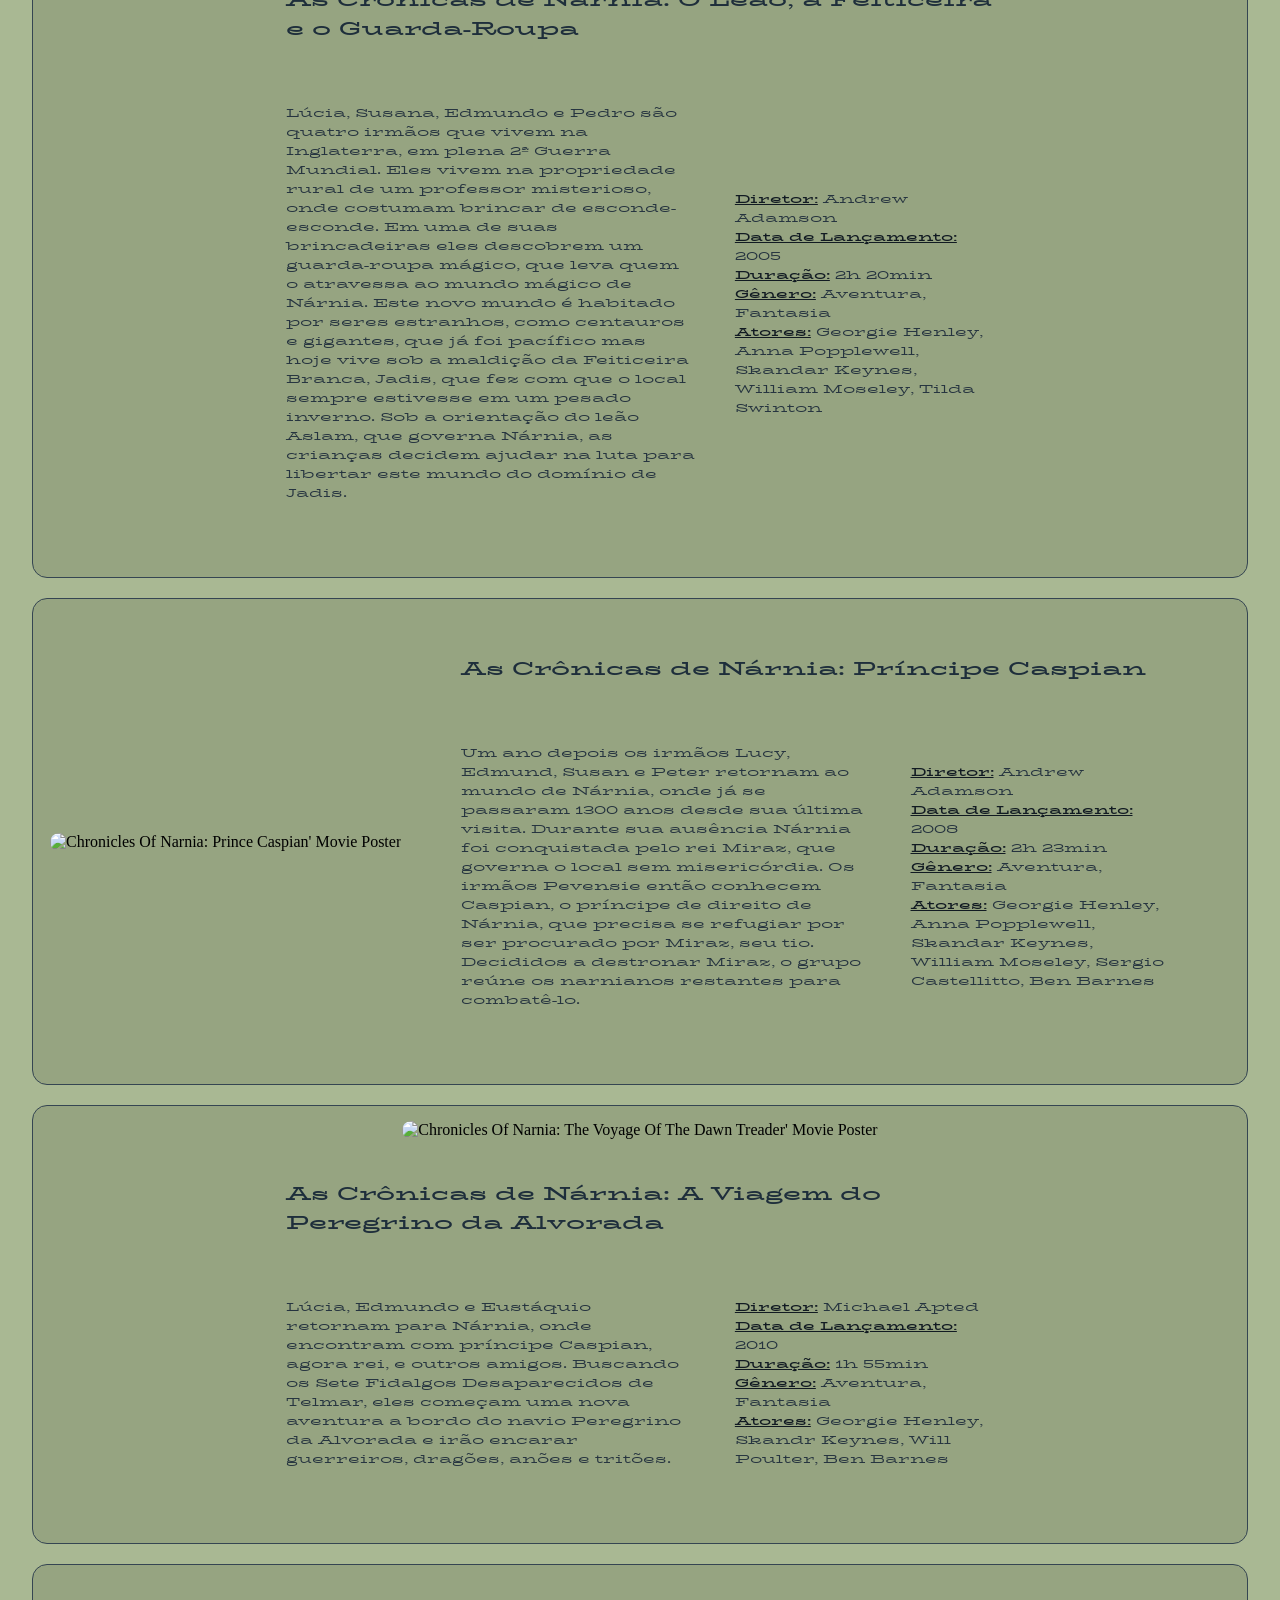
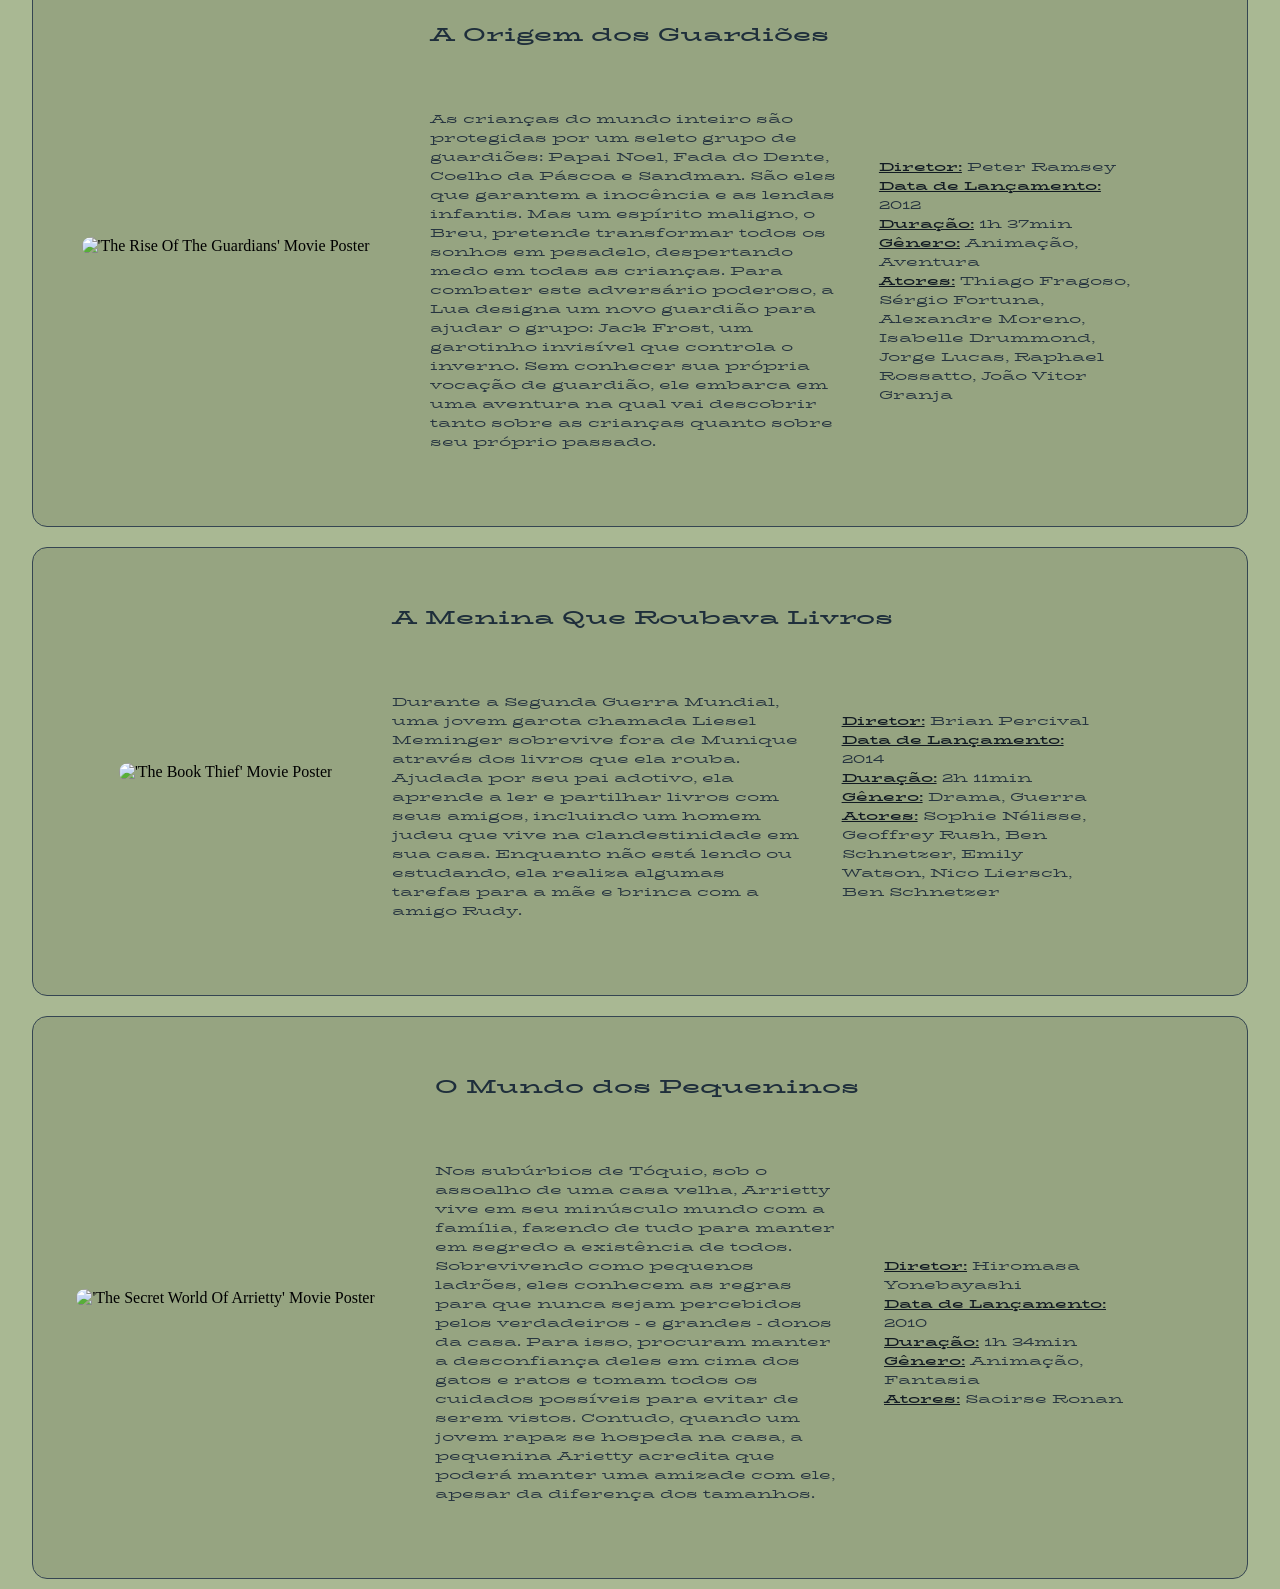
==== commit 96c4d558: "addSeriesAndBeginHomePage" ====
--- a/GaleriaDeFilmes/pages/films.html
+++ b/GaleriaDeFilmes/pages/films.html
@@ -6,6 +6,10 @@
     <title>Films</title>
 
     <link rel="stylesheet" href="./styles/styles.css">
+
+    <link rel="preconnect" href="https://fonts.googleapis.com">
+    <link rel="preconnect" href="https://fonts.gstatic.com" crossorigin>
+    <link href="https://fonts.googleapis.com/css2?family=BhuTuka+Expanded+One&family=BioRhyme+Expanded:wght@200;300;400;700;800&display=swap" rel="stylesheet">
 </head>
 <body>
     <main class="main">
@@ -30,11 +34,11 @@
                 </div>
                 <div class="informacoes">
                     <p>
-                        <strong>Diretor:</strong>Tim Burton<br>
-                        <strong>Data de Lançamento:</strong>2010<br>
-                        <strong>Duração:</strong>1h 48min<br>
-                        <strong>Gênero:</strong>Fantasia<br>
-                        <strong>Atores:</strong>Mia Wasikowska, Johnny Depp, Helena Bonham Carter, Anne Hathaway<br>
+                        <strong>Diretor:</strong> Tim Burton<br>
+                        <strong>Data de Lançamento:</strong> 2010<br>
+                        <strong>Duração:</strong> 1h 48min<br>
+                        <strong>Gênero:</strong> Fantasia<br>
+                        <strong>Atores:</strong> Mia Wasikowska, Johnny Depp, Helena Bonham Carter, Anne Hathaway<br>
                     </p>
                 </div>
             </div>
@@ -65,11 +69,11 @@
                 </div>
                 <div class="informacoes">
                     <p>
-                       <strong>Diretor:</strong>Tim Burton<br>
-                        <strong>Data de Lançamento:</strong>2016<br>
-                        <strong>Duração:</strong>1h 53min<br>
-                        <strong>Gênero:</strong>Fantasia<br>
-                        <strong>Atores:</strong>Mia Wasikowska, Johnny Depp, Helena Bonham Carter, Anne Hathaway, Sacha Baron Cohen<br>
+                       <strong>Diretor:</strong> Tim Burton<br>
+                        <strong>Data de Lançamento:</strong> 2016<br>
+                        <strong>Duração:</strong> 1h 53min<br>
+                        <strong>Gênero:</strong> Fantasia<br>
+                        <strong>Atores:</strong> Mia Wasikowska, Johnny Depp, Helena Bonham Carter, Anne Hathaway, Sacha Baron Cohen<br>
                     </p>
                 </div>
             </div>
@@ -98,11 +102,11 @@
                 </div>
                 <div class="informacoes">
                     <p>
-                       <strong>Diretor:</strong>Brad Silberling<br>
-                        <strong>Data de Lançamento:</strong>2004<br>
-                        <strong>Duração:</strong>1h 48min<br>
-                        <strong>Gênero:</strong>Fantasia<br>
-                        <strong>Atores:</strong>Emily Browning, Liam Aiken, Kara Hoffma, Jim Carrey<br>
+                       <strong>Diretor:</strong> Brad Silberling<br>
+                        <strong>Data de Lançamento:</strong> 2004<br>
+                        <strong>Duração:</strong> 1h 48min<br>
+                        <strong>Gênero:</strong> Fantasia<br>
+                        <strong>Atores:</strong> Emily Browning, Liam Aiken, Kara Hoffma, Jim Carrey<br>
                     </p>
                 </div>
             </div>
@@ -133,11 +137,11 @@
                 </div>
                 <div class="informacoes">
                     <p>
-                         <strong>Diretor:</strong>Gore Verbinski<br>
-                        <strong>Data de Lançamento:</strong>2003<br>
-                        <strong>Duração:</strong>2h 23mi<br>
-                        <strong>Gênero:</strong>Aventura, Fantasia<br>
-                        <strong>Atores:</strong>Johnny Depp, Geoffrey Rush, Keira Knightley, Orlando Bloom<br>
+                         <strong>Diretor:</strong> Gore Verbinski<br>
+                        <strong>Data de Lançamento:</strong> 2003<br>
+                        <strong>Duração:</strong> 2h 23mi<br>
+                        <strong>Gênero:</strong> Aventura, Fantasia<br>
+                        <strong>Atores:</strong> Johnny Depp, Geoffrey Rush, Keira Knightley, Orlando Bloom<br>
                     </p>
                 </div>
             </div>
@@ -165,11 +169,11 @@
                 </div>
                 <div class="informacoes">
                     <p>
-                         <strong>Diretor:</strong>Gore Verbinski<br>
-                        <strong>Data de Lançamento:</strong>2006<br>
-                        <strong>Duração:</strong>2h 31min<br>
-                        <strong>Gênero:</strong>Aventura, Fantasia<br>
-                        <strong>Atores:</strong>Johnny Depp, Orlando Bloom, Keira Knightley, Bill Nighy<br>
+                         <strong>Diretor:</strong> Gore Verbinski<br>
+                        <strong>Data de Lançamento:</strong> 2006<br>
+                        <strong>Duração:</strong> 2h 31min<br>
+                        <strong>Gênero:</strong> Aventura, Fantasia<br>
+                        <strong>Atores:</strong> Johnny Depp, Orlando Bloom, Keira Knightley, Bill Nighy<br>
                     </p>
                 </div>
             </div>
@@ -200,11 +204,11 @@
                 </div>
                 <div class="informacoes">
                     <p>
-                         <strong>Diretor:</strong>Gore Verbinski<br>
-                        <strong>Data de Lançamento:</strong>2007<br>
-                        <strong>Duração:</strong>2h 49min<br>
-                        <strong>Gênero:</strong>Aventura, Fantasia<br>
-                        <strong>Atores:</strong>Johnny Depp, Orlando Bloom, Keira Knightley, Tom Hollander, Geoffrey Rush, Bill Nighy<br>
+                         <strong>Diretor:</strong> Gore Verbinski<br>
+                        <strong>Data de Lançamento:</strong> 2007<br>
+                        <strong>Duração:</strong> 2h 49min<br>
+                        <strong>Gênero:</strong> Aventura, Fantasia<br>
+                        <strong>Atores:</strong> Johnny Depp, Orlando Bloom, Keira Knightley, Tom Hollander, Geoffrey Rush, Bill Nighy<br>
                     </p>
                 </div>
             </div>
@@ -234,11 +238,11 @@
                 </div>
                 <div class="informacoes">
                     <p>
-                         <strong>Diretor:</strong>Rob Marshall<br>
-                        <strong>Data de Lançamento:</strong>2011<br>
-                        <strong>Duração:</strong>2h 16min<br>
-                        <strong>Gênero:</strong>Aventura, Fantasia<br>
-                        <strong>Atores:</strong>Johnny Depp, Penélope Cruz, Geoffrey Rush, Ian McShane, Ian McShane<br>
+                         <strong>Diretor:</strong> Rob Marshall<br>
+                        <strong>Data de Lançamento:</strong> 2011<br>
+                        <strong>Duração:</strong> 2h 16min<br>
+                        <strong>Gênero:</strong> Aventura, Fantasia<br>
+                        <strong>Atores:</strong> Johnny Depp, Penélope Cruz, Geoffrey Rush, Ian McShane, Ian McShane<br>
                     </p>
                 </div>
             </div>
@@ -265,10 +269,10 @@
                 <div class="informacoes">
                     <p>
                          <strong>Diretor:</strong> Joachim Rønning, Espen Sandberg<br>
-                        <strong>Data de Lançamento:</strong>2017<br>
-                        <strong>Duração:</strong>2h 09min<br>
-                        <strong>Gênero:</strong>Aventura, Fantasia<br>
-                        <strong>Atores:</strong>Johnny Depp, Javier Bardem, Brenton Thwaites, Kaya Scodelario, Geoffrey Rush<br>
+                        <strong>Data de Lançamento:</strong> 2017<br>
+                        <strong>Duração:</strong> 2h 09min<br>
+                        <strong>Gênero:</strong> Aventura, Fantasia<br>
+                        <strong>Atores:</strong> Johnny Depp, Javier Bardem, Brenton Thwaites, Kaya Scodelario, Geoffrey Rush<br>
                     </p>
                 </div>
             </div>
@@ -287,24 +291,20 @@
                 <div class="sinopse">
                     <p>
                         O jovem Jake que, depois de uma tragédia familiar: a estranha morte de seu avô 
-                        Abe, resolve conhecer melhor o passado e a vida do pai de seu pai. As pistas e os 
-                        mistérios deixados por seu avô levam Jake para o País de Gales onde, ao chegar, 
-                        encontra uma mansão em ruínas, que foi atingida por um míssil durante a Segunda 
-                        Guerra Mundial. Ao investigar a área, Jake descobre que na casa há uma fenda temporal 
+                        Abe, resolve conhecer melhor o passado e a vida de seu avô. As pistas e os 
+                        mistérios deixados por seu avô levam Jake para o País de Gales onde, Jake descobre uma fenda temporal 
                         onde a severa, mas carinhosa, Senhorita Peregrine vive e protege várias crianças 
-                        dotadas de poderes especiais. Ele adentra um mundo mágico e secreto no qual Emma 
-                        pode levitar, Olive controla o fogo e Millard é invisível, dentre um punhado de outros 
-                        jovens com habilidades extraordinárias. A vida de todos eles, porém, é colocada em risco 
+                        dotadas de poderes especiais. A vida de todos eles, porém, é colocada em risco 
                         e só lhes resta se unir para proteger a relação incrível que construíram
                     </p>
                 </div>
                 <div class="informacoes">
                     <p>
-                         <strong>Diretor:</strong>Tim Burton<br>
-                        <strong>Data de Lançamento:</strong>2016<br>
-                        <strong>Duração:</strong>2h 03min<br>
-                        <strong>Gênero:</strong>Aventura, Fantasia<br>
-                        <strong>Atores:</strong>Asa Butterfield, Terence Stamp, Eva Green, Ella Purnell<br>
+                         <strong>Diretor:</strong> Tim Burton<br>
+                        <strong>Data de Lançamento:</strong> 2016<br>
+                        <strong>Duração:</strong> 2h 03min<br>
+                        <strong>Gênero:</strong> Aventura, Fantasia<br>
+                        <strong>Atores:</strong> Asa Butterfield, Terence Stamp, Eva Green, Ella Purnell<br>
                     </p>
                 </div>
             </div>
@@ -336,10 +336,10 @@
                     <div class="informacoes">
                         <p>
                              <strong>Diretor:</strong> Chris Sanders, Dean DeBlois<br>
-                            <strong>Data de Lançamento:</strong>2010<br>
-                            <strong>Duração:</strong>1h 33min<br>
-                            <strong>Gênero:</strong>Animação, Aventura<br>
-                            <strong>Atores:</strong>Jay Baruchel, Gerard Butler, America Ferrera<br>
+                            <strong>Data de Lançamento:</strong> 2010<br>
+                            <strong>Duração:</strong> 1h 33min<br>
+                            <strong>Gênero:</strong> Animação, Aventura<br>
+                            <strong>Atores:</strong> Jay Baruchel, Gerard Butler, America Ferrera<br>
                         </p>
                     </div>
                 </div>
@@ -368,11 +368,11 @@
                 </div>
                 <div class="informacoes">
                     <p>
-                         <strong>Diretor:</strong>Dean DeBlois<br>
-                        <strong>Data de Lançamento:</strong>2014<br>
-                        <strong>Duração:</strong>1h 43min<br>
-                        <strong>Gênero:</strong>Animação, Aventura<br>
-                        <strong>Atores:</strong>Jay Baruchel, Gerard Butler, America Ferrera, Cate Blanchett, Djimon Hounson<br>
+                         <strong>Diretor:</strong> Dean DeBlois<br>
+                        <strong>Data de Lançamento:</strong> 2014<br>
+                        <strong>Duração:</strong> 1h 43min<br>
+                        <strong>Gênero:</strong> Animação, Aventura<br>
+                        <strong>Atores:</strong> Jay Baruchel, Gerard Butler, America Ferrera, Cate Blanchett, Djimon Hounson<br>
                     </p>
                 </div>
             </div>
@@ -400,11 +400,11 @@
                 </div>
                 <div class="informacoes">
                     <p>
-                         <strong>Diretor:</strong>Dean DeBlois<br>
-                        <strong>Data de Lançamento:</strong>20219<br>
-                        <strong>Duração:</strong>1h 44min<br>
-                        <strong>Gênero:</strong>Animação, Aventura<br>
-                        <strong>Atores:</strong>Jay Baruchel, America Ferrera, F. Murray Abraham<br>
+                         <strong>Diretor:</strong> Dean DeBlois<br>
+                        <strong>Data de Lançamento:</strong> 2019<br>
+                        <strong>Duração:</strong> 1h 44min<br>
+                        <strong>Gênero:</strong> Animação, Aventura<br>
+                        <strong>Atores:</strong> Jay Baruchel, America Ferrera, F. Murray Abraham<br>
                     </p>
                 </div>
             </div>
@@ -437,11 +437,11 @@
                 </div>
                 <div class="informacoes">
                     <p>
-                         <strong>Diretor:</strong>Joe Johnston<br>
-                        <strong>Data de Lançamento:</strong>1995<br>
-                        <strong>Duração:</strong>1h 40min<br>
-                        <strong>Gênero:</strong>Aventura, Fantasia<br>
-                        <strong>Atores:</strong>Robin Williams, Bonnie Hunt, Kirsten Dunst, Bradley Pierce<br>
+                         <strong>Diretor:</strong> Joe Johnston<br>
+                        <strong>Data de Lançamento:</strong> 1995<br>
+                        <strong>Duração:</strong> 1h 40min<br>
+                        <strong>Gênero:</strong> Aventura, Fantasia<br>
+                        <strong>Atores:</strong> Robin Williams, Bonnie Hunt, Kirsten Dunst, Bradley Pierce<br>
                     </p>
                 </div>
             </div>
@@ -468,11 +468,11 @@
                 </div>
                 <div class="informacoes">
                     <p>
-                         <strong>Diretor:</strong>Shawn Levy<br>
-                        <strong>Data de Lançamento:</strong>2006<br>
-                        <strong>Duração:</strong>1h 48min<br>
-                        <strong>Gênero:</strong>Comédia, Fantasia<br>
-                        <strong>Atores:</strong>Ben Stille, Dick Van Dyke, Mickey Rooney, Bill Cobbs, Patrick Gallagher, Steve Coogan, Robin Williams, Rami Malek<br>
+                         <strong>Diretor:</strong> Shawn Levy<br>
+                        <strong>Data de Lançamento:</strong> 2006<br>
+                        <strong>Duração:</strong> 1h 48min<br>
+                        <strong>Gênero:</strong> Comédia, Fantasia<br>
+                        <strong>Atores:</strong> Ben Stille, Dick Van Dyke, Mickey Rooney, Bill Cobbs, Patrick Gallagher, Steve Coogan, Robin Williams, Rami Malek<br>
                     </p>
                 </div>
             </div>
@@ -502,11 +502,11 @@
                 </div>
                 <div class="informacoes">
                     <p>
-                         <strong>Diretor:</strong>Andrew Adamson<br>
-                        <strong>Data de Lançamento:</strong>2005<br>
-                        <strong>Duração:</strong>2h 20min<br>
-                        <strong>Gênero:</strong>Aventura, Fantasia<br>
-                        <strong>Atores:</strong>Georgie Henley, Anna Popplewell, Skandar Keynes, William Moseley, Tilda Swinton<br>
+                         <strong>Diretor:</strong> Andrew Adamson<br>
+                        <strong>Data de Lançamento:</strong> 2005<br>
+                        <strong>Duração:</strong> 2h 20min<br>
+                        <strong>Gênero:</strong> Aventura, Fantasia<br>
+                        <strong>Atores:</strong> Georgie Henley, Anna Popplewell, Skandar Keynes, William Moseley, Tilda Swinton<br>
                     </p>
                 </div>
             </div>
@@ -533,11 +533,11 @@
                 </div>
                 <div class="informacoes">
                     <p>
-                         <strong>Diretor:</strong>Andrew Adamson<br>
-                        <strong>Data de Lançamento:</strong>2008<br>
-                        <strong>Duração:</strong>2h 23min<br>
-                        <strong>Gênero:</strong>Aventura, Fantasia<br>
-                        <strong>Atores:</strong>Georgie Henley, Anna Popplewell, Skandar Keynes, William Moseley, Sergio Castellitto, Ben Barnes<br>
+                         <strong>Diretor:</strong> Andrew Adamson<br>
+                        <strong>Data de Lançamento:</strong> 2008<br>
+                        <strong>Duração:</strong> 2h 23min<br>
+                        <strong>Gênero:</strong> Aventura, Fantasia<br>
+                        <strong>Atores:</strong> Georgie Henley, Anna Popplewell, Skandar Keynes, William Moseley, Sergio Castellitto, Ben Barnes<br>
                     </p>
                 </div>
             </div>
@@ -563,11 +563,11 @@
                 </div>
                 <div class="informacoes">
                     <p>
-                         <strong>Diretor:</strong>Michael Apted<br>
-                        <strong>Data de Lançamento:</strong>2010<br>
-                        <strong>Duração:</strong>1h 55min<br>
-                        <strong>Gênero:</strong>Aventura, Fantasia<br>
-                        <strong>Atores:</strong>Georgie Henley, Skandr Keynes, Will Poulter, Ben Barnes<br>
+                         <strong>Diretor:</strong> Michael Apted<br>
+                        <strong>Data de Lançamento:</strong> 2010<br>
+                        <strong>Duração:</strong> 1h 55min<br>
+                        <strong>Gênero:</strong> Aventura, Fantasia<br>
+                        <strong>Atores:</strong> Georgie Henley, Skandr Keynes, Will Poulter, Ben Barnes<br>
                     </p>
                 </div>
             </div>
@@ -596,11 +596,11 @@
                 </div>
                 <div class="informacoes">
                     <p>
-                         <strong>Diretor:</strong>Peter Ramsey<br>
-                        <strong>Data de Lançamento:</strong>2012<br>
-                        <strong>Duração:</strong>1h 37min<br>
-                        <strong>Gênero:</strong>Animação, Aventura<br>
-                        <strong>Atores:</strong>Thiago Fragoso, Sérgio Fortuna, Alexandre Moreno, Isabelle Drummond, Jorge Lucas, Raphael Rossatto, João Vitor Granja<br>
+                         <strong>Diretor:</strong> Peter Ramsey<br>
+                        <strong>Data de Lançamento:</strong> 2012<br>
+                        <strong>Duração:</strong> 1h 37min<br>
+                        <strong>Gênero:</strong> Animação, Aventura<br>
+                        <strong>Atores:</strong> Thiago Fragoso, Sérgio Fortuna, Alexandre Moreno, Isabelle Drummond, Jorge Lucas, Raphael Rossatto, João Vitor Granja<br>
                     </p>
                 </div>
             </div>
@@ -626,11 +626,11 @@
                 </div>
                 <div class="informacoes">
                     <p>
-                         <strong>Diretor:</strong>Brian Percival<br>
-                        <strong>Data de Lançamento:</strong>2014<br>
-                        <strong>Duração:</strong>2h 11min<br>
-                        <strong>Gênero:</strong>Drama, Guerra<br>
-                        <strong>Atores:</strong>Sophie Nélisse, Geoffrey Rush, Ben Schnetzer, Emily Watson, Nico Liersch, Ben Schnetzer<br>
+                         <strong>Diretor:</strong> Brian Percival<br>
+                        <strong>Data de Lançamento:</strong> 2014<br>
+                        <strong>Duração:</strong> 2h 11min<br>
+                        <strong>Gênero:</strong> Drama, Guerra<br>
+                        <strong>Atores:</strong> Sophie Nélisse, Geoffrey Rush, Ben Schnetzer, Emily Watson, Nico Liersch, Ben Schnetzer<br>
                     </p>
                 </div>
             </div>
@@ -658,11 +658,11 @@
                 </div>
                 <div class="informacoes">
                     <p>
-                         <strong>Diretor:</strong>Hiromasa Yonebayashi<br>
-                        <strong>Data de Lançamento:</strong>2010<br>
-                        <strong>Duração:</strong>1h 34min<br>
-                        <strong>Gênero:</strong>Animação, Fantasia<br>
-                        <strong>Atores:</strong>Saoirse Ronan<br>
+                         <strong>Diretor:</strong> Hiromasa Yonebayashi<br>
+                        <strong>Data de Lançamento:</strong> 2010<br>
+                        <strong>Duração:</strong> 1h 34min<br>
+                        <strong>Gênero:</strong> Animação, Fantasia<br>
+                        <strong>Atores:</strong> Saoirse Ronan<br>
                     </p>
                 </div>
             </div>
--- a/GaleriaDeFilmes/pages/styles/styles.css
+++ b/GaleriaDeFilmes/pages/styles/styles.css
@@ -1,3 +1,47 @@
+html {
+    /* Hide scroll bar */
+  scrollbar-width: none; /* Firefox */
+  -ms-overflow-style: none; /* IE/Edge legacy */
+}
+
+.bhutuka-expanded-one-regular {
+  font-family: "BhuTuka Expanded One", serif;
+  font-weight: 500;
+  font-style: normal;
+}
+
+.biorhyme-expanded-extralight {
+  font-family: "BioRhyme Expanded", serif;
+  font-weight: 200;
+  font-style: normal;
+}
+
+.biorhyme-expanded-light {
+  font-family: "BioRhyme Expanded", serif;
+  font-weight: 300;
+  font-style: normal;
+}
+
+.biorhyme-expanded-regular {
+  font-family: "BioRhyme Expanded", serif;
+  font-weight: 400;
+  font-style: normal;
+}
+
+.biorhyme-expanded-bold {
+  font-family: "BioRhyme Expanded", serif;
+  font-weight: 700;
+  font-style: normal;
+}
+
+.biorhyme-expanded-extrabold {
+  font-family: "BioRhyme Expanded", serif;
+  font-weight: 800;
+  font-style: normal;
+}
+
+
+
 *{
     box-sizing: border-box;
     margin: 0;
@@ -14,12 +58,33 @@
     flex-wrap: wrap;
 }
 
+.welcomePage {
+    height: 80vh;
+
+    display: flex;
+    flex-direction: column;
+    align-items: center;
+    justify-content: center;
+}
+
+.homeTxt {
+    margin-bottom: 50px;
+}
+
+/* .homeLogo {
+    ali
+} */
+
 .film {
     background-color: #96a481;
     margin: 10px;
     width: 95%;
     /* height: 300px; */
     border-radius: 15px;
+    border-style: solid;
+    border-color: #354552;
+    border-width: 1px;
+    /* border: #354552; */
     padding: 15px;
 
     display: flex;
@@ -44,6 +109,9 @@
 
 .txt h3 {
     margin: 20px;
+    margin-left: 40px;
+    font-family: BioRhyme Expanded;
+    color: #1e2e3b;
 }
 
 .info {
@@ -59,9 +127,31 @@
 .sinopse {
     width: 60%;
     padding: 20px;
+
+     
+}
+
+.sinopse p {
+     font-family: BioRhyme Expanded;
+     font-size: 12px;
+     color: #25333f;
 }
 
 .informacoes {
     width: 40%;
     padding: 20px;
+
+    
+}
+
+.informacoes p {
+     font-family: BioRhyme Expanded;
+      font-size: 12px;
+      color: #25333f;;
+}
+
+.informacoes p strong {
+    font-weight: bolder;
+    text-decoration: underline;
+    color: #111a22;
 }
